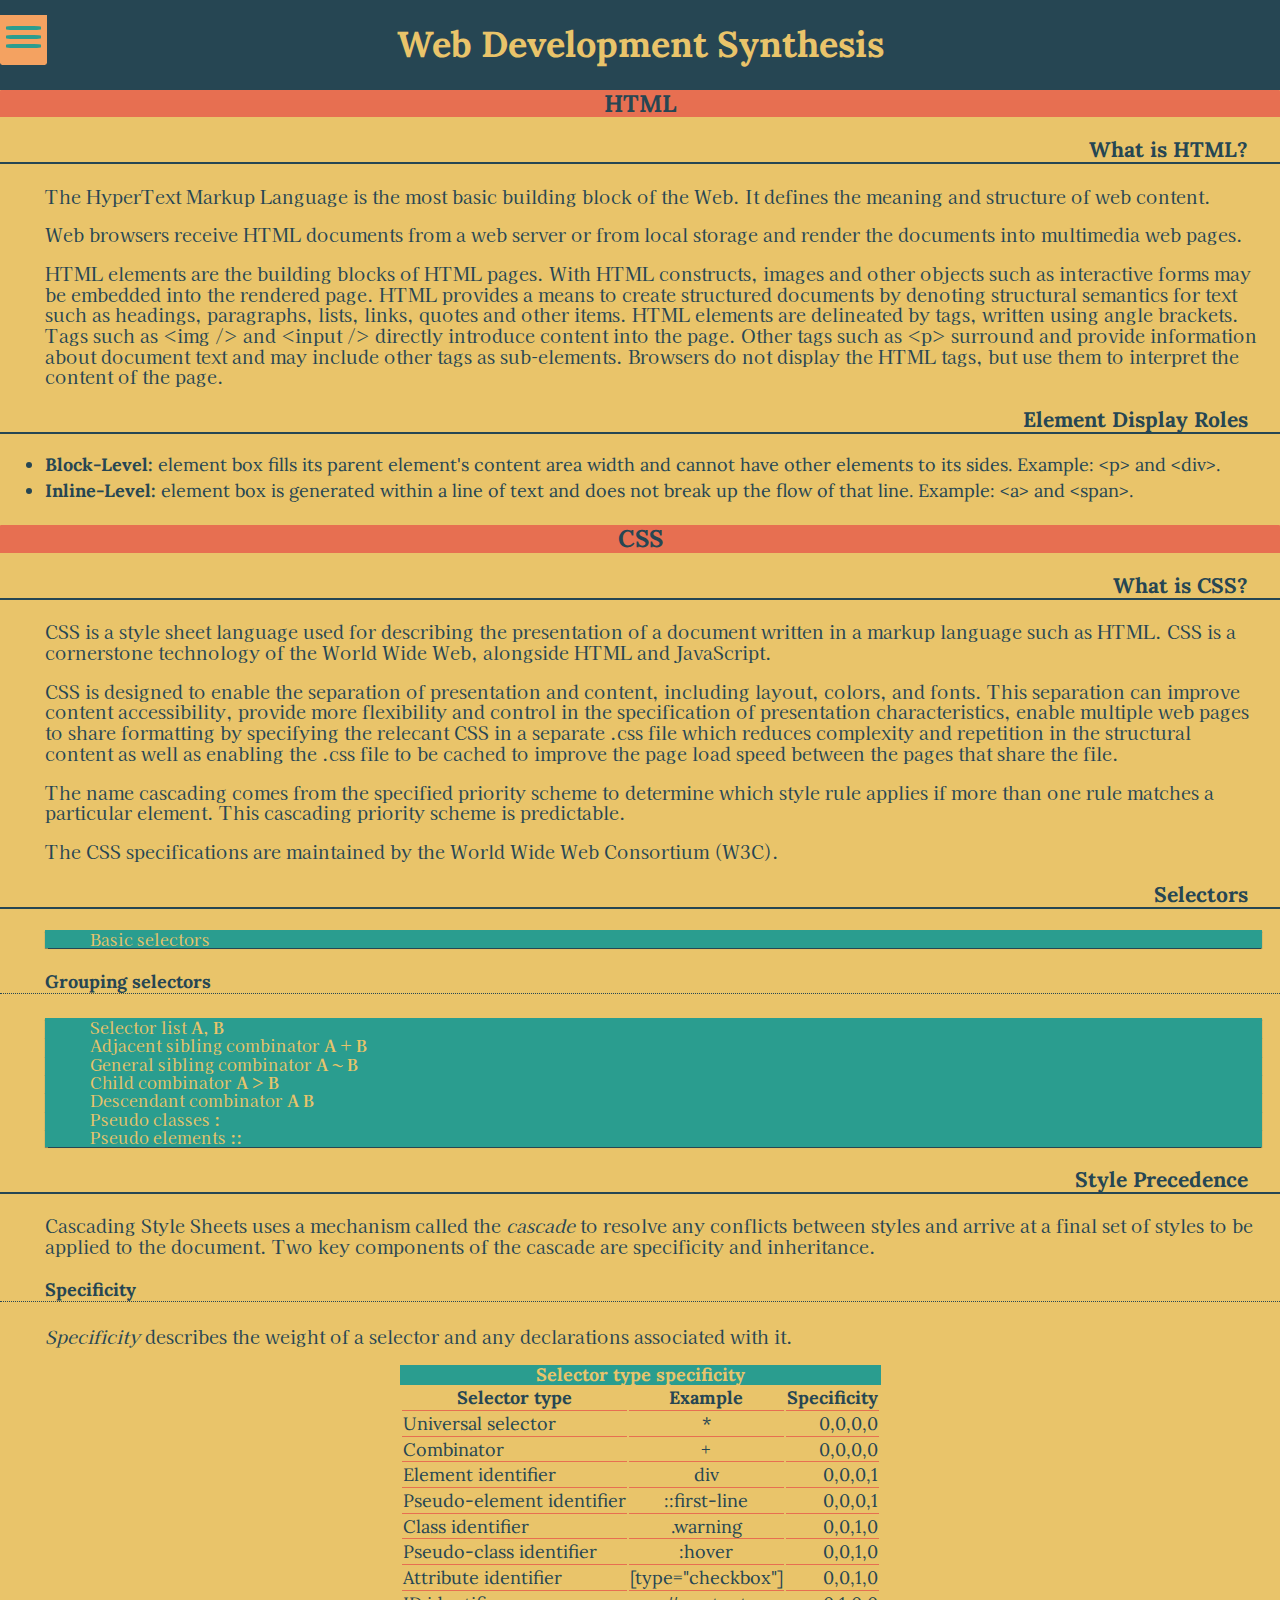
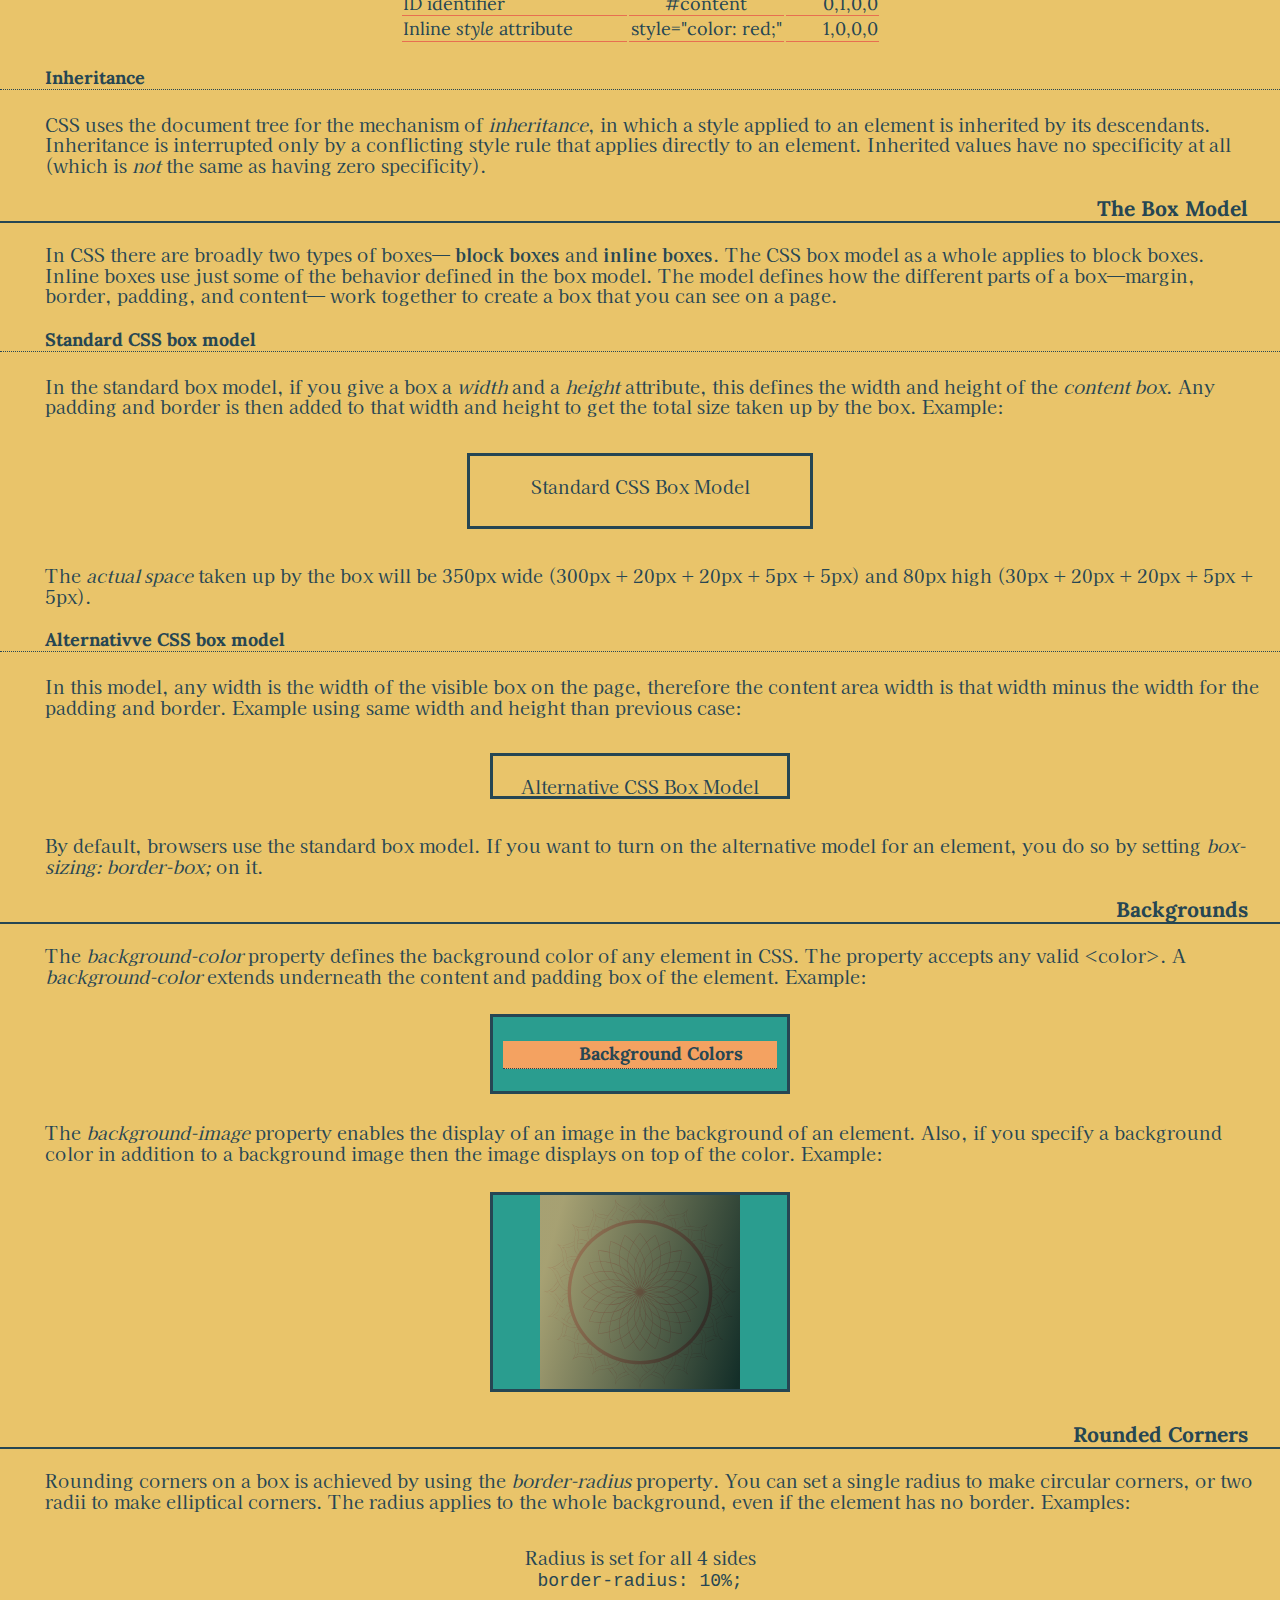
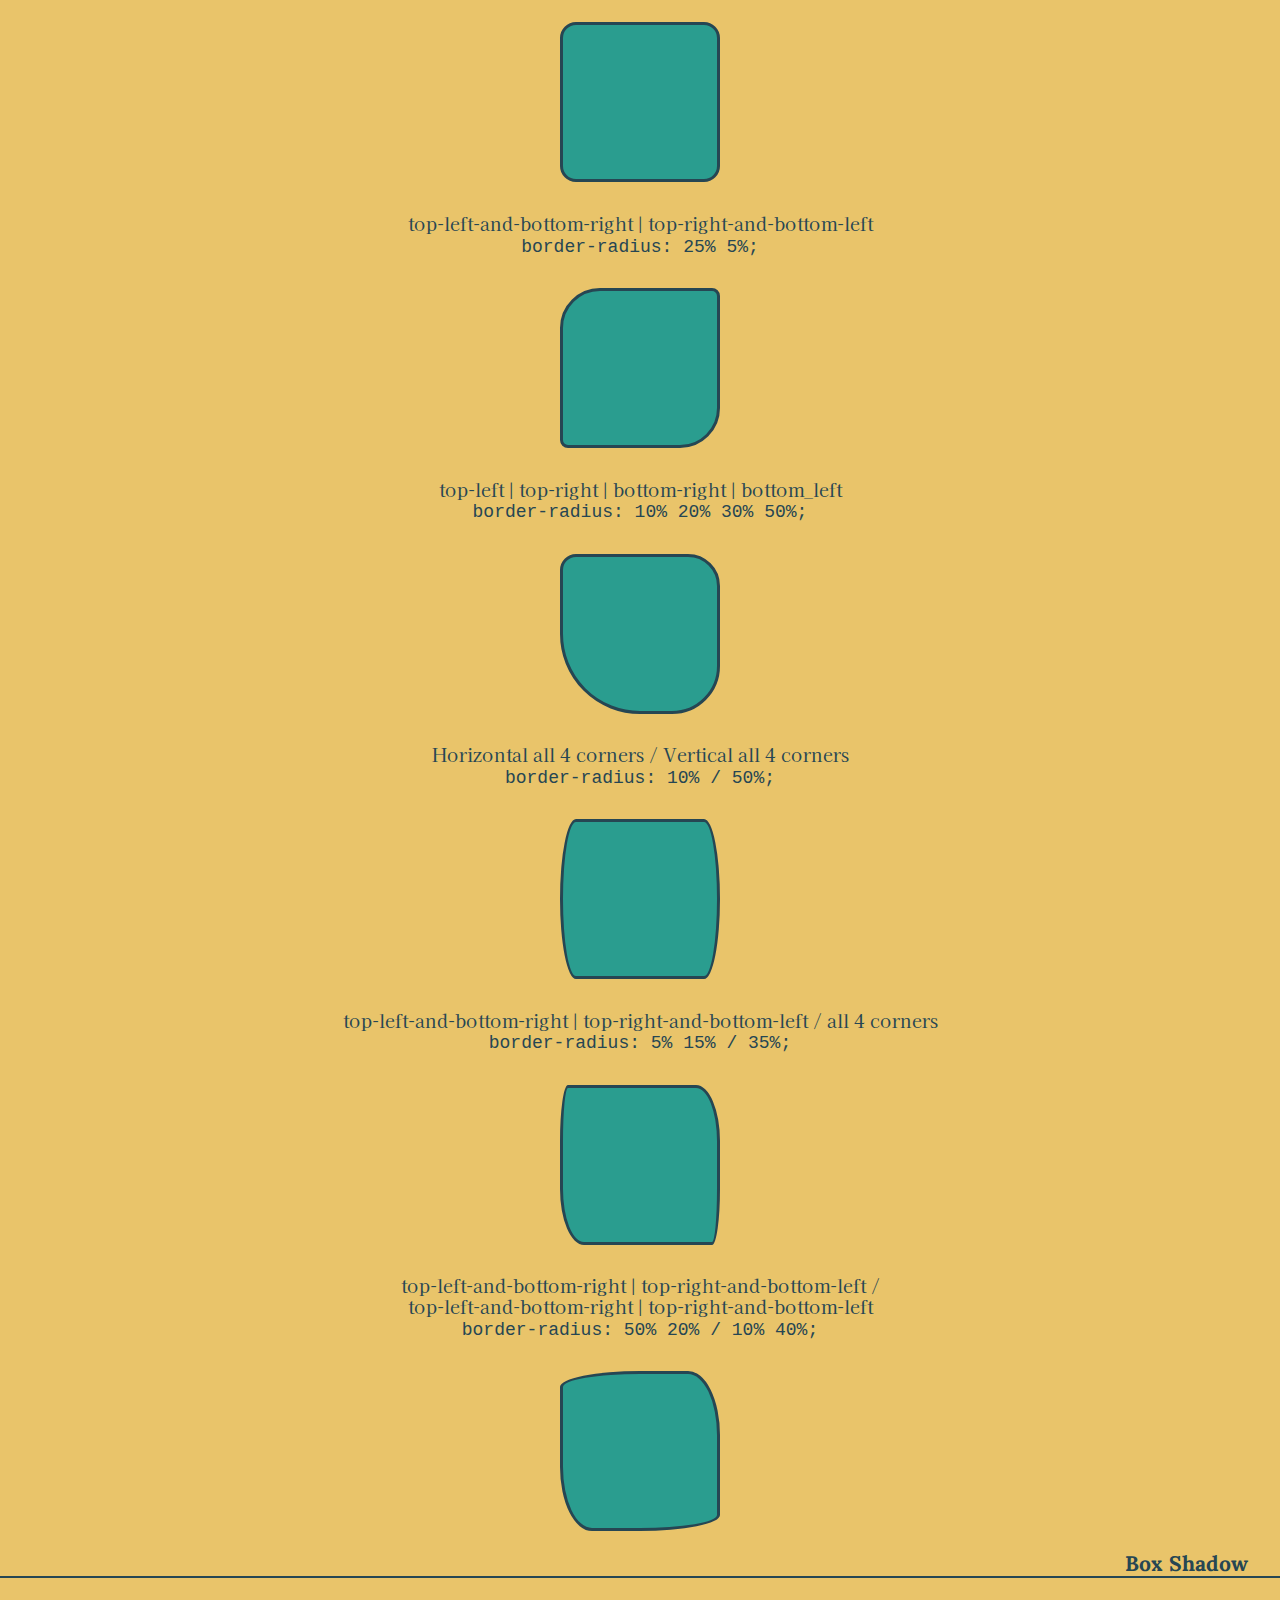
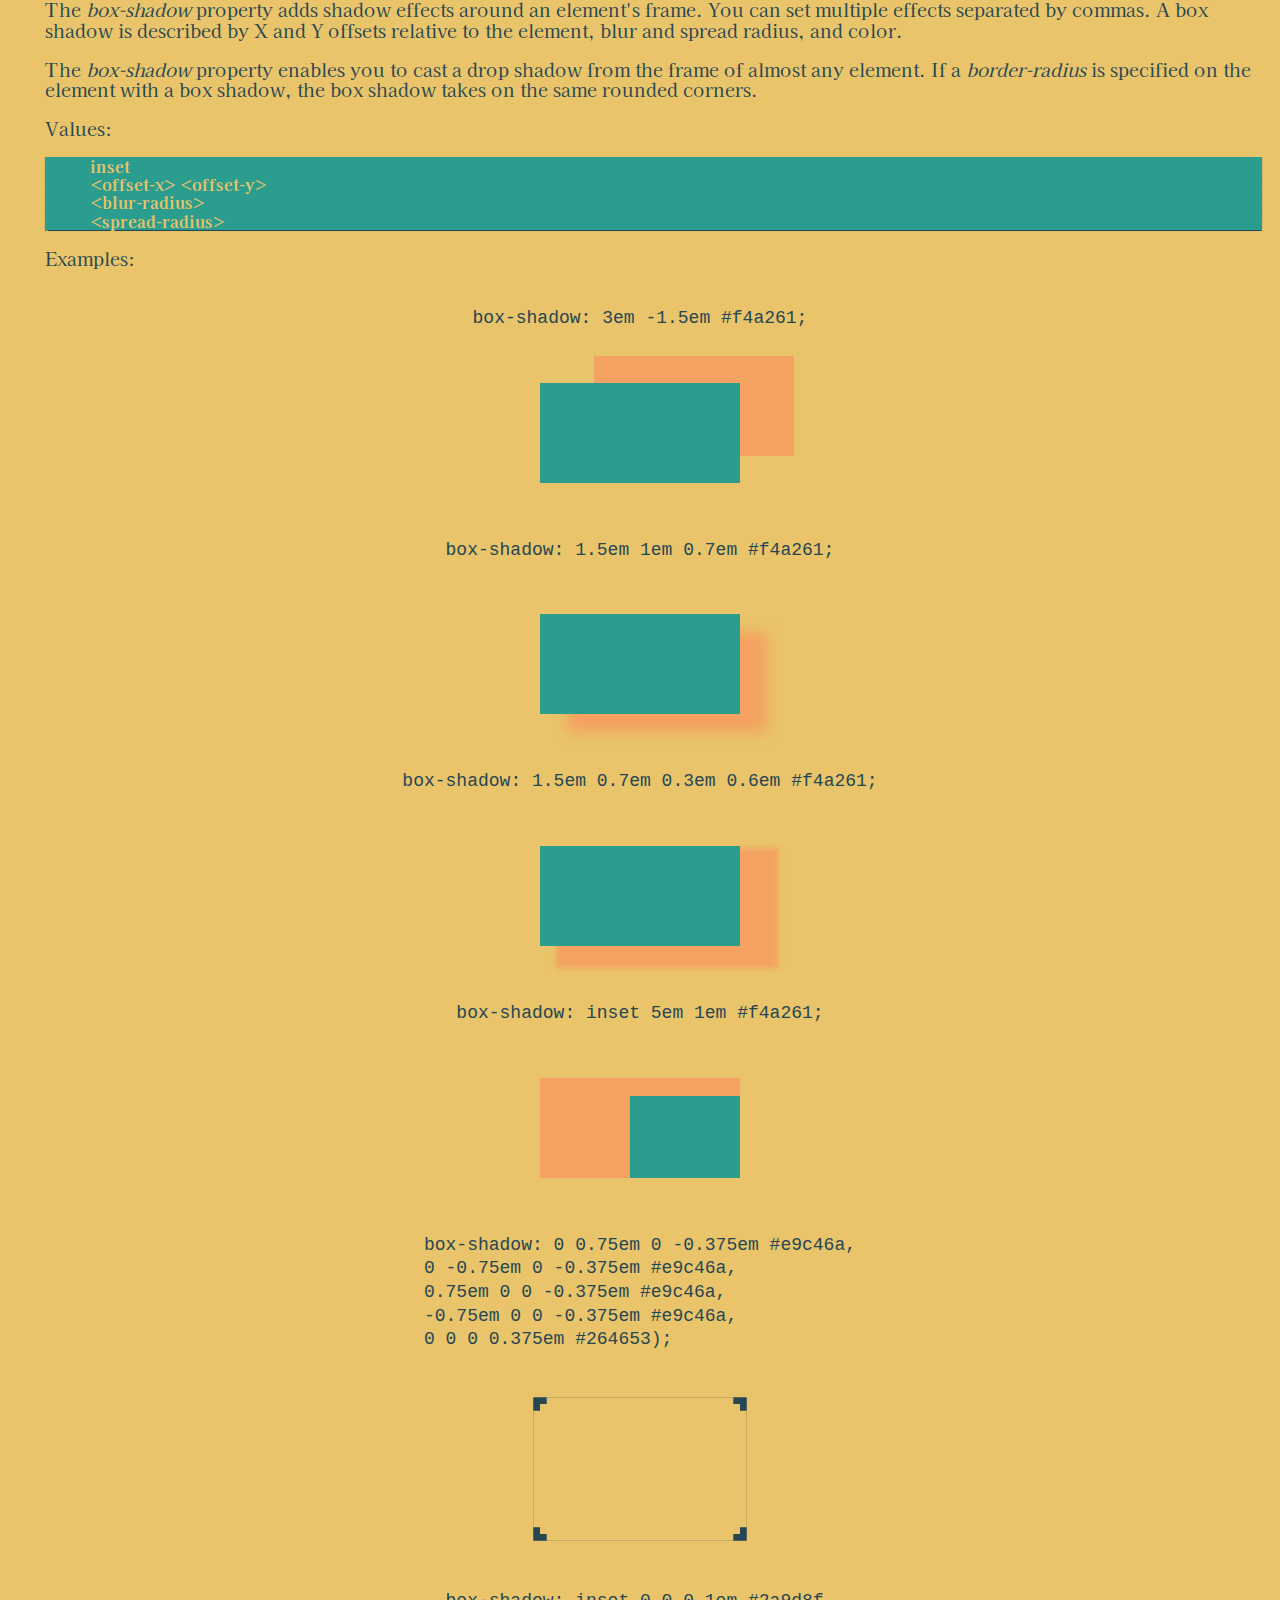
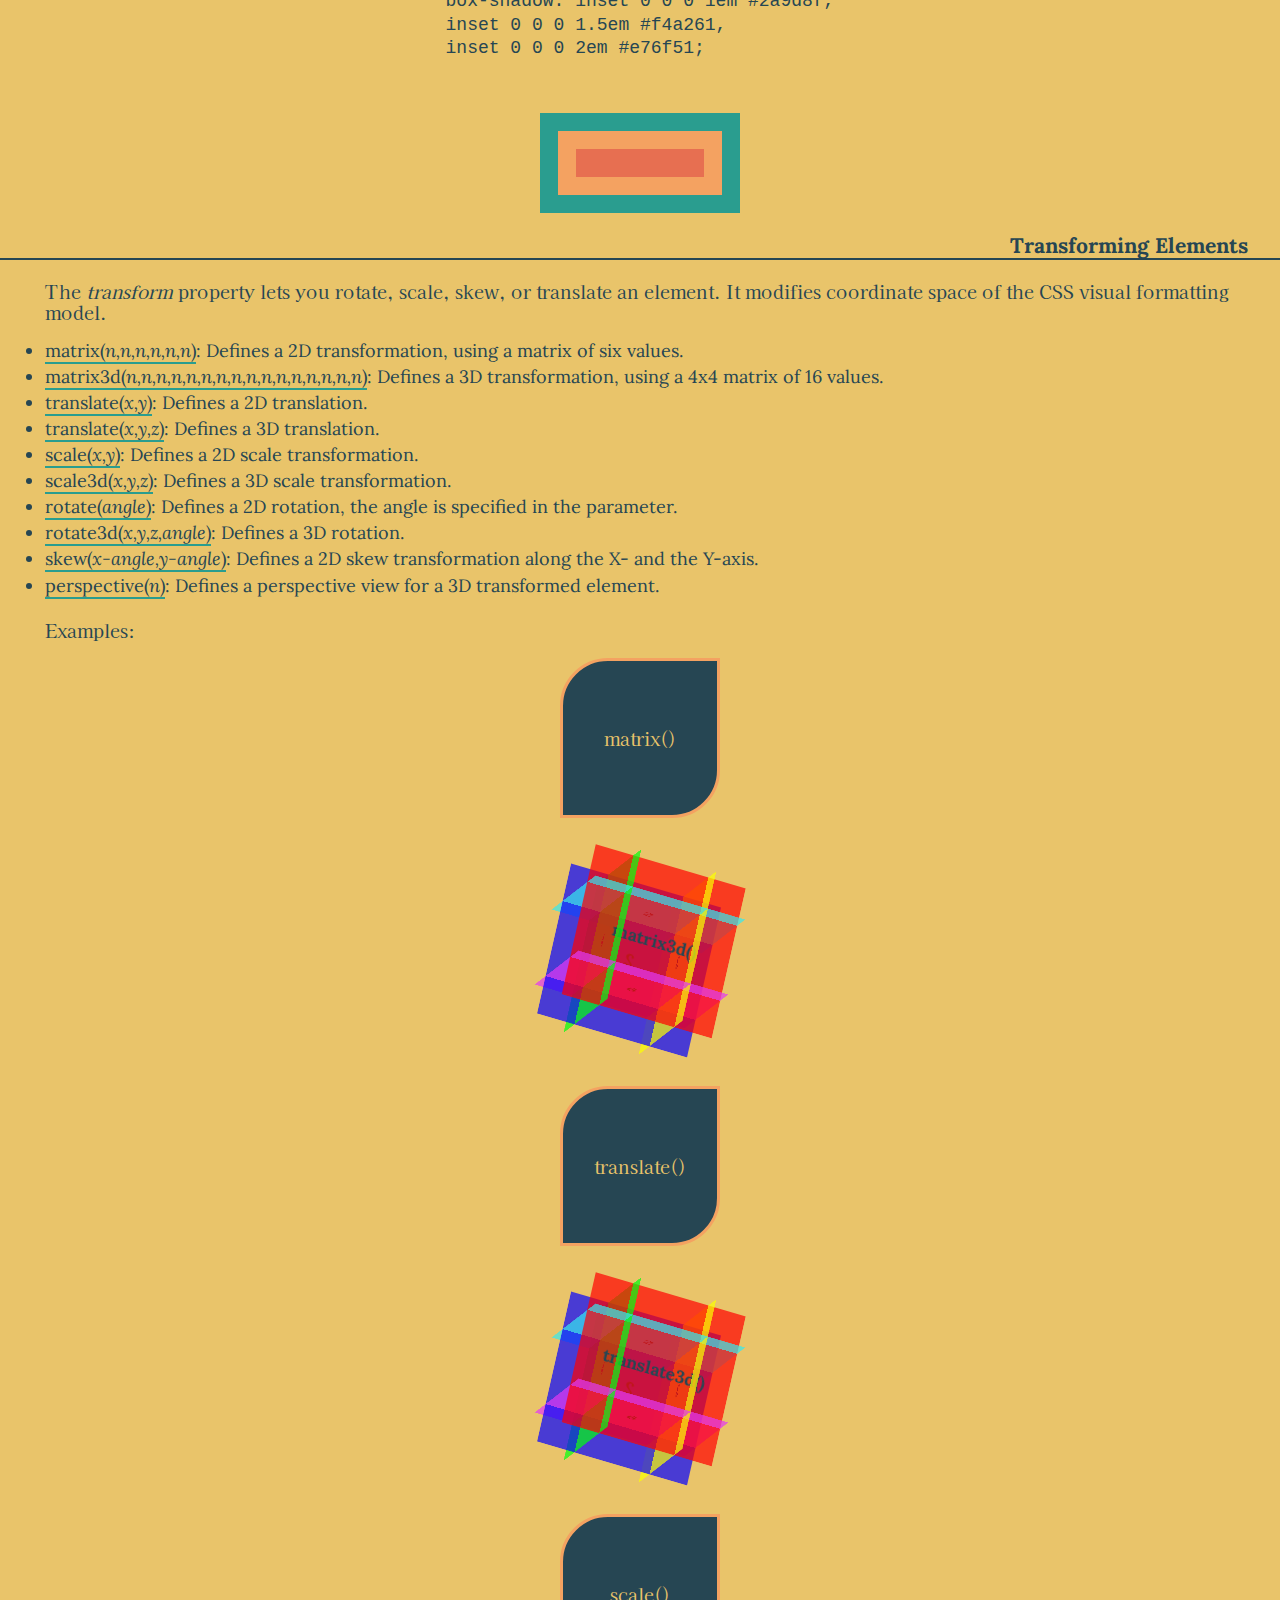
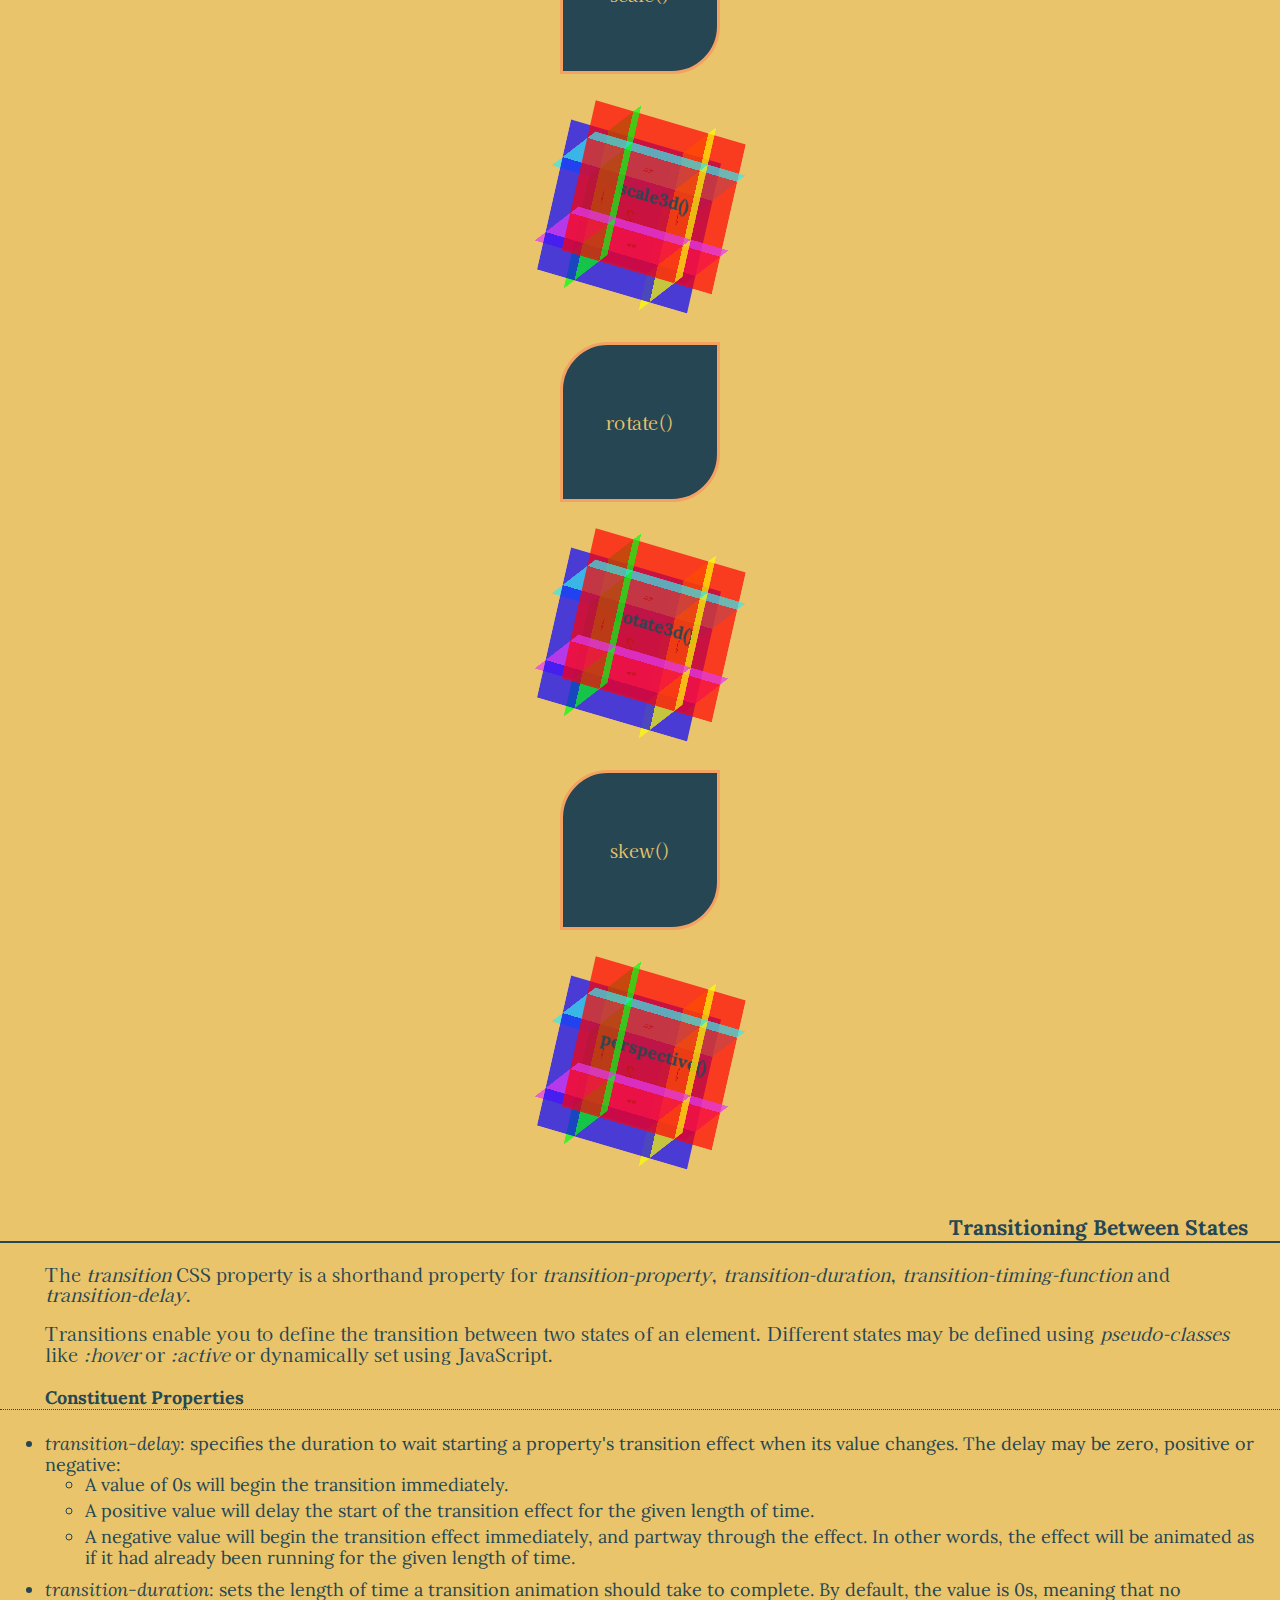
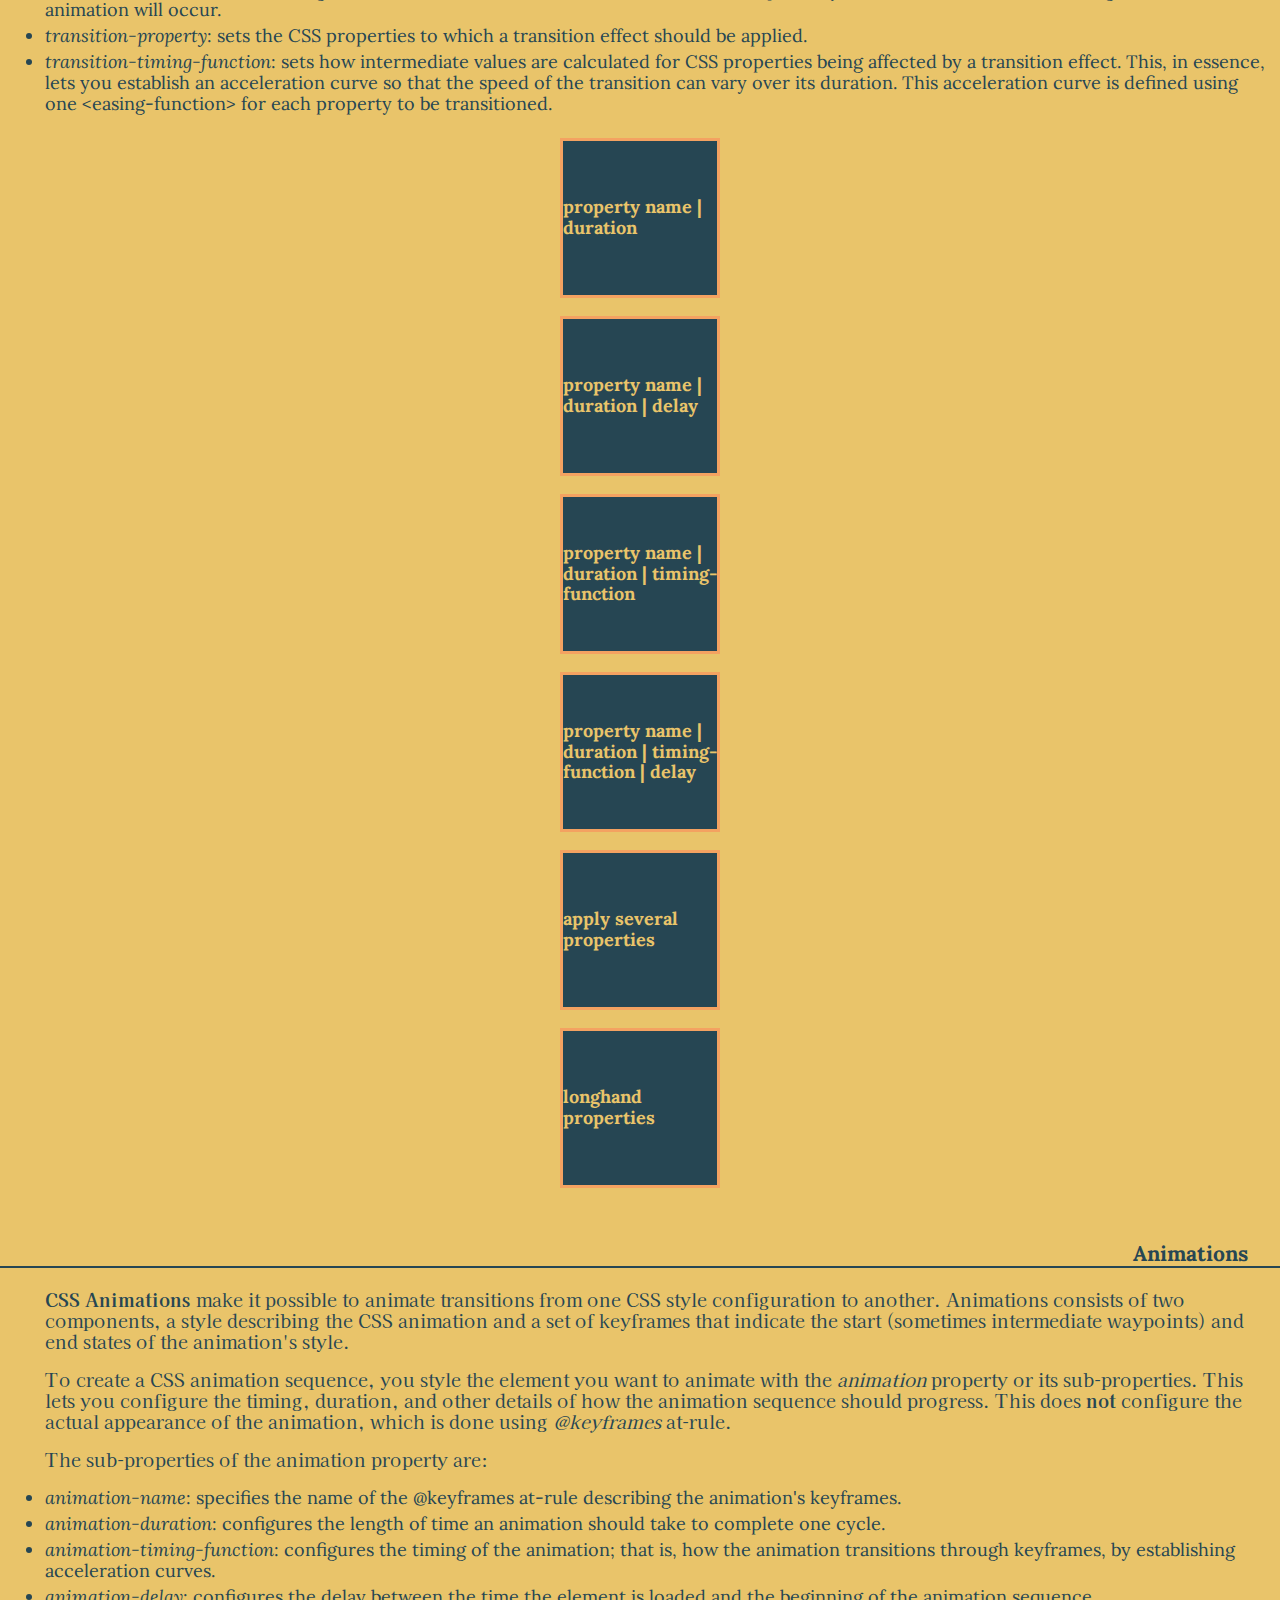
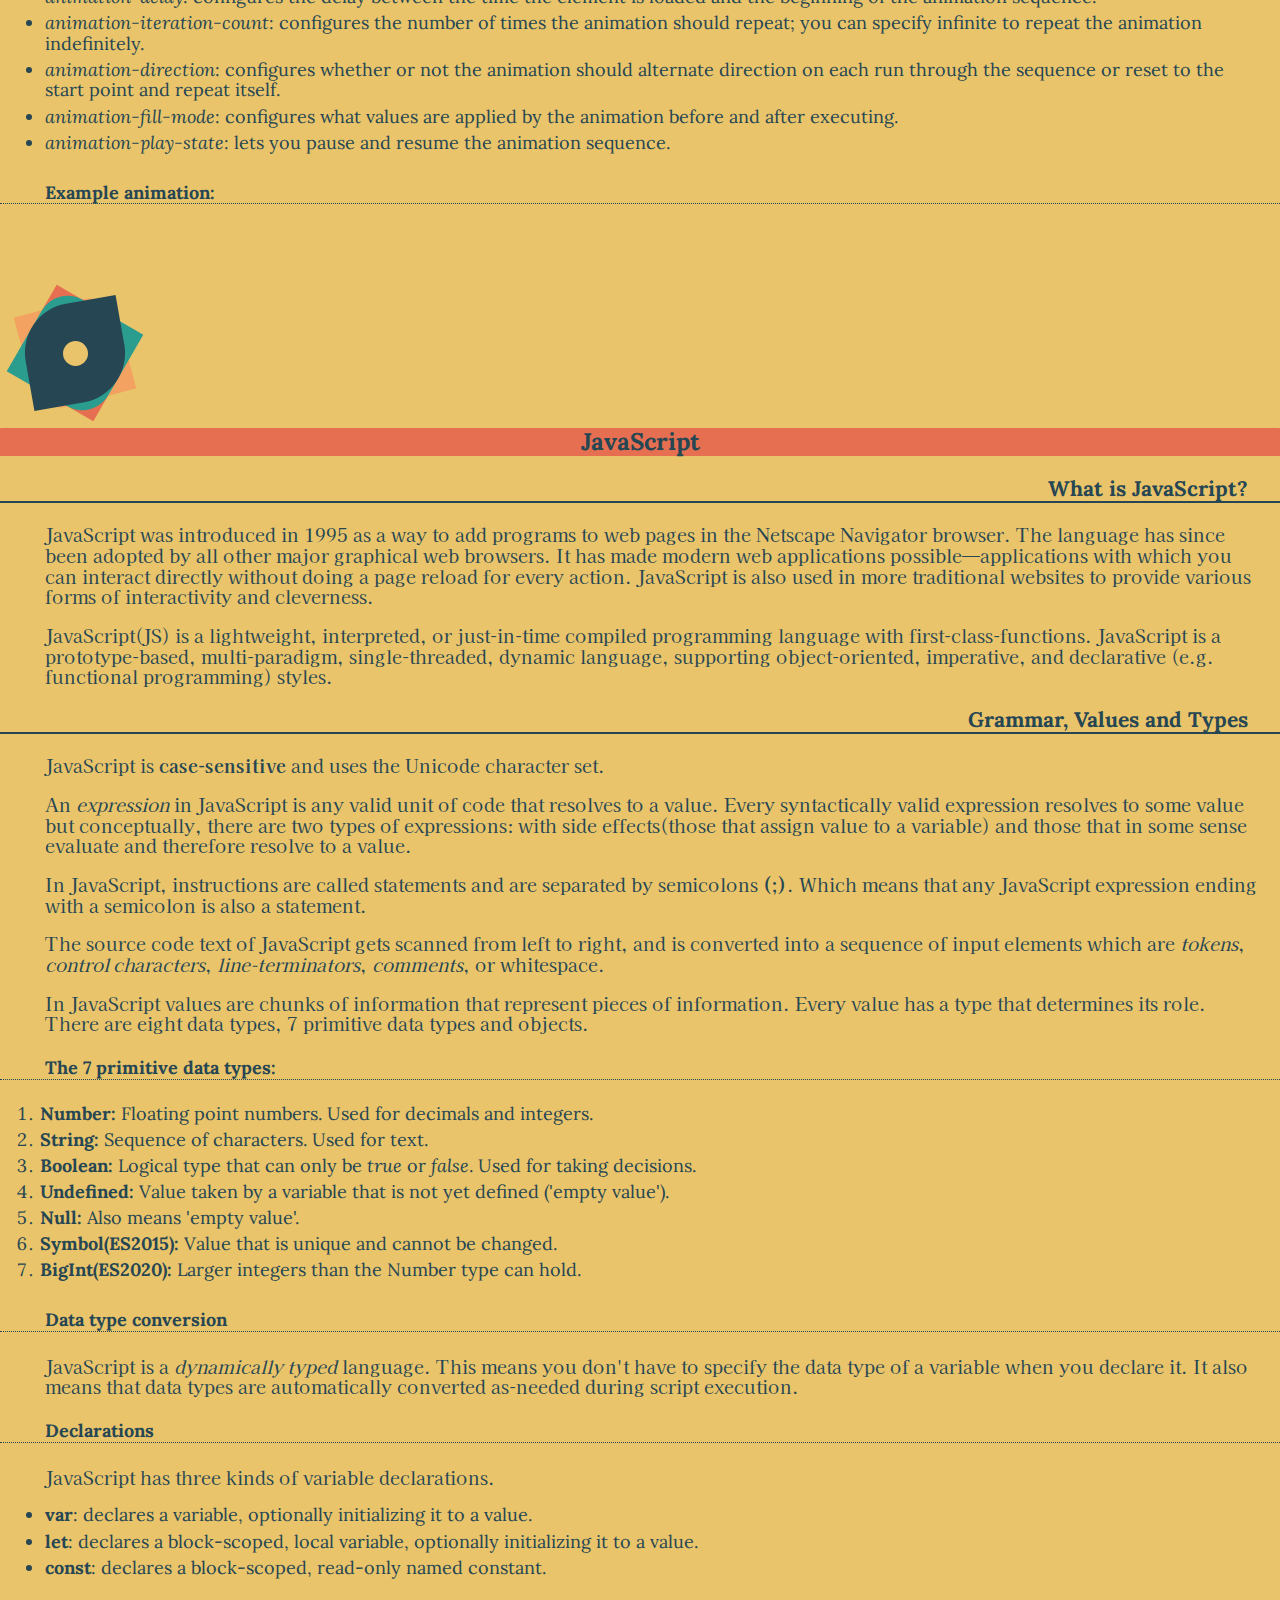
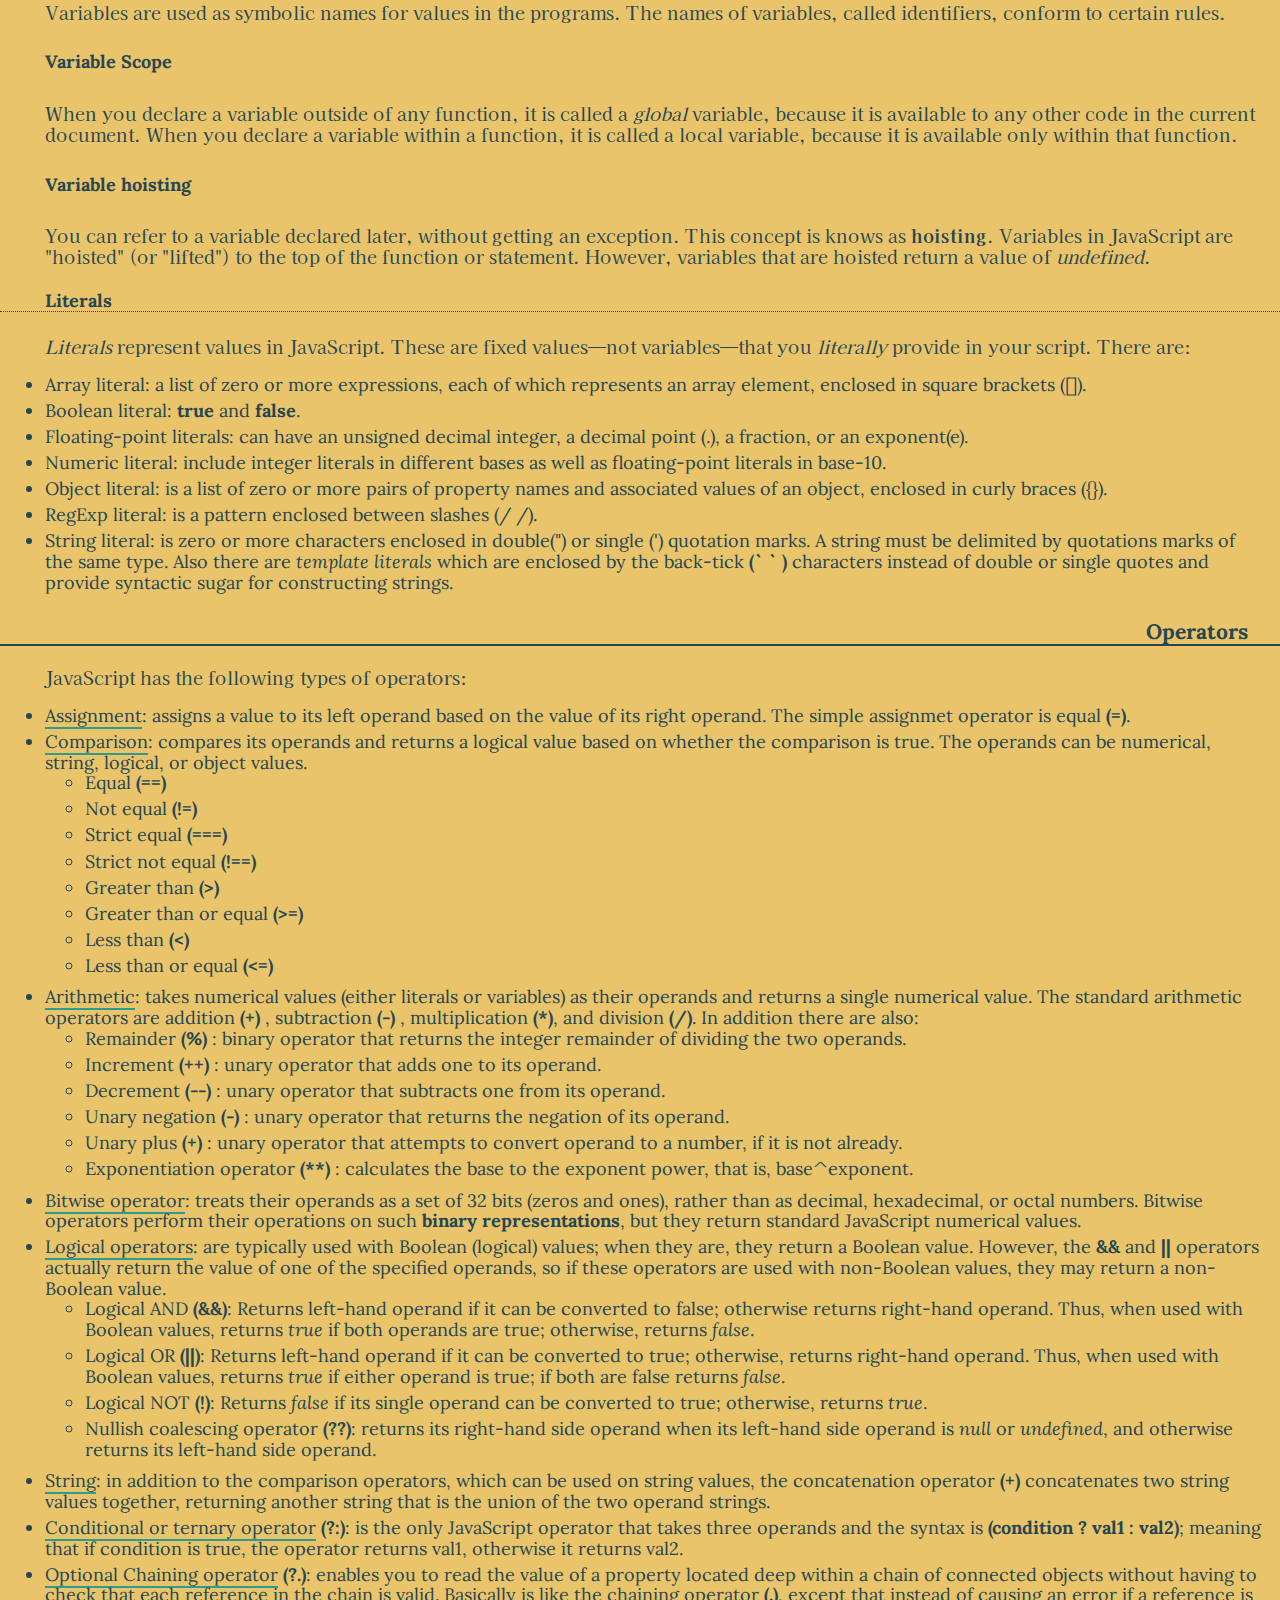
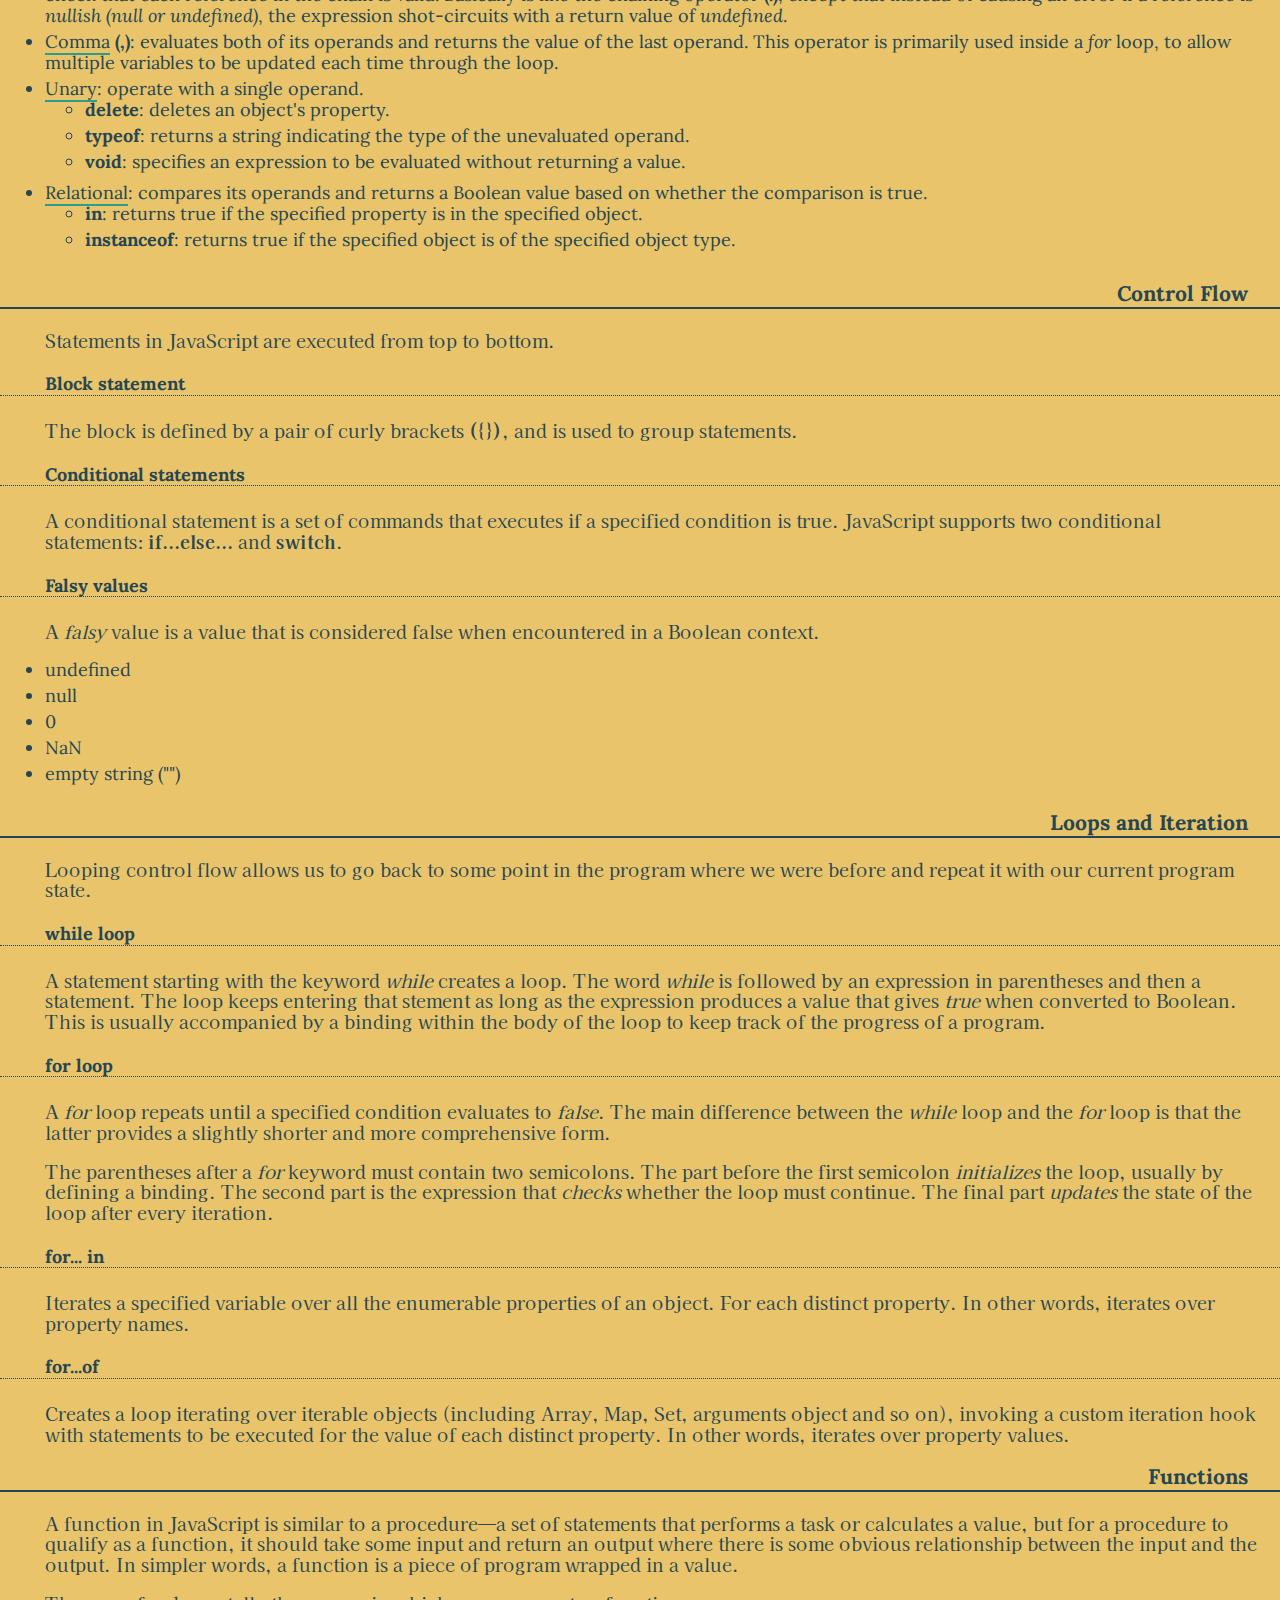
==== index.html @ fc98fe20 "Add Redux section" ====
<!DOCTYPE html>
<html lang="en">

<head>
  <meta charset="UTF-8">
  <meta http-equiv="X-UA-Compatible" content="IE=edge">
  <meta name="viewport" content="width=device-width, initial-scale=1.0">
  <meta name="description"
    content="My personal syntehsis of web development as of year 2021, including HTML, CSS, JavaScript and React as the core of the study.">
  <link rel="preconnect" href="https://fonts.googleapis.com">
  <link rel="preconnect" href="https://fonts.gstatic.com" crossorigin>
  <link
    href="https://fonts.googleapis.com/css2?family=Kaisei+HarunoUmi&family=Lora:ital,wght@0,400;0,700;1,400;1,700&display=swap"
    rel="stylesheet">
  <link rel="stylesheet" href="css/normalize.css">
  <link rel="stylesheet" href="css/grid.css">
  <link rel="stylesheet" href="css/style.css">
  <script defer src="script.js"></script>
  <title>Web Development Synthesis</title>
</head>

<body>
  <header class="header">
    <h1>Web Development Synthesis</h1>
  </header>
  <nav class="nav">
    <button class="hamburger-icon" aria-label="Browse Index Menu">
      <span>&nbsp;</span>
      <span>&nbsp;</span>
      <span>&nbsp;</span>
    </button>
    <ul class="primary-nav">
      <li class="html-nav pnav">
        <img src="images/html_logo.svg" alt="html logo" width="30" height="30">
        <p>HTML</p>
      </li>
      <ol class="secondary-nav">
        <a href="#html-1">
          <li>
            What is HTML?
          </li>
        </a>
        <a href="#html-2">
          <li>
            Element Display Roles
          </li>
        </a>
        <a href="#html-3">
          <li>
            History of HTML
          </li>
        </a>
      </ol>
      <li class="css-nav pnav">
        <img src="images/css_logo.svg" alt="css logo" width="30" height="30">
        <p>CSS</p>
      </li>
      <ol class="secondary-nav">
        <a href="#css-1">
          <li>
            What is CSS?
          </li>
        </a>
        <a href="#css-2">
          <li>
            Selectors
          </li>
        </a>
        <a href="#css-3">
          <li>
            Style Precedence
          </li>
        </a>
        <a href="#css-4">
          <li>
            The Box Model
          </li>
        </a>
        <a href="#css-5">
          <li>
            Backgrounds
          </li>
        </a>
        <a href="#css-6">
          <li>
            Rounded Corners
          </li>
        </a>
        <a href="#css-7">
          <li>
            Box Shadow
          </li>
        </a>
        <a href="#css-8">
          <li>
            Transforming Elements
          </li>
        </a>
        <a href="#css-9">
          <li>
            Transitioning Between States
          </li>
        </a>
        <a href="#css-10">
          <li>
            Animations
          </li>
        </a>
      </ol>
      <li class="js-nav pnav">
        <img src="images/js_logo.svg" alt="javascript logo" width="30" height="30">
        <p>JavaScript</p>
      </li>
      <ol class="secondary-nav">
        <a href="#js-1">
          <li>
            What is JavaScript?
          </li>
        </a>
        <a href="#js-2">
          <li>
            Grammar, Values and Types
          </li>
        </a>
        <a href="#js-3">
          <li>
            Operators
          </li>
        </a>
        <a href="#js-4">
          <li>
            Control Flow
          </li>
        </a>
        <a href="#js-5">
          <li>
            Loops and Iteration
          </li>
        </a>
        <a href="#js-6">
          <li>
            Functions
          </li>
        </a>
        <a href="#js-7">
          <li>
            Strings
          </li>
        </a>
        <a href="#js-8">
          <li>
            Arrays
          </li>
        </a>
        <a href="#js-9">
          <li>
            Objects
          </li>
        </a>
        <a href="#js-10">
          <li>
            OOP
          </li>
        </a>
        <a href="#js-11">
          <li>
            Prototype Chain
          </li>
        </a>
        <a href="#js-12">
          <li>
            The DOM
          </li>
        </a>
        <a href="#js-13">
          <li>
            Asynchronicity
          </li>
        </a>
      </ol>
      <li class="react-nav pnav">
        <img src="/images/react_logo.svg" alt="react logo" width="27" height="27">
        <p>React</p>
      </li>
      <ol class="secondary-nav">
        <a href="#react-1">
          <li>
            What is React?
          </li>
        </a>
        <a href="#react-2">
          <li>
            JSX
          </li>
        </a>
        <a href="#react-3">
          <li>
            Rendering Elements
          </li>
        </a>
        <a href="#react-4">
          <li>
            Components and Props
          </li>
        </a>
        <a href="#react-5">
          <li>
            Lifecycle Methods
          </li>
        </a>
        <a href="#react-6">
          <li>
            Forms
          </li>
        </a>
        <a href="#react-7">
          <li>
            Router
          </li>
        </a>
        <a href="#react-8">
          <li>
            Portals
          </li>
        </a>
        <a href="#react-9">
          <li>
            Redux
          </li>
        </a>
      </ol>
    </ul>
  </nav>
  <div class="hero">
  </div>
  <main>
    <article id="html">
      <h2>HTML</h2>
      <h3 id="html-1">What is HTML?</h3>
      <p>The HyperText Markup Language is the most basic building block of the Web. It defines the meaning and
        structure of web content.</p>
      <p>Web browsers receive HTML documents from a web server or from local storage and render the documents into
        multimedia web pages.</p>
      <p>HTML elements are the building blocks of HTML pages. With HTML constructs, images and other objects such as
        interactive forms may be embedded into the rendered page. HTML provides a means to create structured documents
        by denoting structural semantics for text such as headings, paragraphs, lists, links, quotes and other items.
        HTML elements are delineated by tags, written using angle brackets. Tags such as &lt;img /&gt; and &lt;input
        /&gt; directly introduce content into the page. Other tags such as &lt;p&gt; surround and provide information
        about document text and may include other tags as sub-elements. Browsers do not display the HTML tags, but use
        them to interpret the content of the page.</p>
      <h3 id="html-2">Element Display Roles</h3>
      <ul>
        <li><b>Block-Level:</b> element box fills its parent element's content area width and cannot have other
          elements to its sides. Example: &lt;p&gt; and &lt;div&gt;.</li>
        <li><b>Inline-Level:</b> element box is generated within a line of text and does not break up the flow of
          that line. Example: &lt;a&gt; and &lt;span&gt;.</li>
      </ul>
      <div class="timeline">
        <h3 id="html-3">History of HTML</h3>
        <div class="containerTimeline">
          <div id="htmlTimeline">
          </div>
        </div>
      </div>
    </article>

    <article id="css">
      <h2>CSS</h2>
      <h3 id="css-1">What is CSS?</h3>
      <p>CSS is a style sheet language used for describing the presentation of a document written in a markup language
        such as HTML. CSS is a cornerstone technology of the World Wide Web, alongside HTML and JavaScript.</p>
      <p>CSS is designed to enable the separation of presentation and content, including layout, colors, and fonts.
        This separation can improve content accessibility, provide more flexibility and control in the specification
        of presentation characteristics, enable multiple web pages to share formatting by specifying the relecant CSS
        in a separate .css file which reduces complexity and repetition in the structural content as well as enabling
        the .css file to be cached to improve the page load speed between the pages that share the file.</p>
      <p>The name cascading comes from the specified priority scheme to determine which style rule applies if more
        than one rule matches a particular element. This cascading priority scheme is predictable.</p>
      <p>The CSS specifications are maintained by the World Wide Web Consortium (W3C).</p>
      <h3 id="css-2">Selectors</h3>
      <details>
        <summary>Basic selectors</summary>
        <ul>
          <li>Universal selector: *</li>
          <li>Type selector: <i>elementname</i></li>
          <li>Class selector: <i>.classname</i></li>
          <li>ID selector: <i>#idname</i></li>
          <li>Attribute selector: [<i>attr=value</i>]</li>
        </ul>
      </details>
      <h4>Grouping selectors</h4>
      <details>
        <summary>Selector list <b>A, B</b></summary>
        Specifies that both <i>A</i> and <i>B</i> elements are selected.
      </details>
      <details>
        <summary>Adjacent sibling combinator <b>A + B</b></summary>
        Specifies that the elements selected by both <i>A</i> and <i>B</i> have the same parent and that the element
        selected by <i>B</i> immediately follows the element selected by <i>A</i> horizontally.
      </details>
      <details>
        <summary>General sibling combinator <b>A ~ B</b></summary>
        Specifies that the elements selected by both <i>A</i> and <i>B</i> share the same parent and that the element
        selected by <i>A</i> comes before⎼but not necessarily immediately before⎼the element selected by <i>B</i>.
      </details>
      <details>
        <summary>Child combinator <b>A > B</b></summary>
        Specifies that the element selected by <i>B</i> is the direct child of the element selected by <i>A</i>.
      </details>
      <details>
        <summary>Descendant combinator <b>A B</b></summary>
        Specifies that the element selected by <i>B</i> is a descendant of the element selected by <i>A</i>, but is
        not
        necessarily a direct child.
      </details>
      <details>
        <summary>Pseudo classes <b>:</b></summary>
        Specifies a special state of the selected element(s).
      </details>
      <details>
        <summary>Pseudo elements <b>::</b></summary>
        Represents entities that are not included in HTML.
      </details>
      <h3 id="css-3">Style Precedence</h3>
      <p>Cascading Style Sheets uses a mechanism called the <i>cascade</i> to resolve any conflicts between styles
        and arrive at a final set of styles to be applied to the document. Two key components of the cascade are
        specificity and inheritance.</p>
      <h4>Specificity</h4>
      <p><i>Specificity</i> describes the weight of a selector and any declarations associated with it.</p>
      <table id="specificityTable">
        <caption>Selector type specificity</caption>
        <thead>
          <tr>
            <th>Selector type</th>
            <th>Example</th>
            <th>Specificity</th>
          </tr>
        </thead>
        <tbody>
          <tr>
            <td>Universal selector</td>
            <td style="text-align: center;">*</td>
            <td style="text-align: right;">0,0,0,0</td>
          </tr>
          <tr>
            <td>Combinator</td>
            <td style="text-align: center;">+</td>
            <td style="text-align: right;">0,0,0,0</td>
          </tr>
          <tr>
            <td>Element identifier</td>
            <td style="text-align: center;">div</td>
            <td style="text-align: right;">0,0,0,1</td>
          </tr>
          <tr>
            <td>Pseudo-element identifier</td>
            <td style="text-align: center;">::first-line</td>
            <td style="text-align: right;">0,0,0,1</td>
          </tr>
          <tr>
            <td>Class identifier</td>
            <td style="text-align: center;">.warning</td>
            <td style="text-align: right;">0,0,1,0</td>
          </tr>
          <tr>
            <td>Pseudo-class identifier</td>
            <td style="text-align: center;">:hover</td>
            <td style="text-align: right;">0,0,1,0</td>
          </tr>
          <tr>
            <td>Attribute identifier</td>
            <td style="text-align: center;">[type="checkbox"]</td>
            <td style="text-align: right;">0,0,1,0</td>
          </tr>
          <tr>
            <td>ID identifier</td>
            <td style="text-align: center;">#content</td>
            <td style="text-align: right;">0,1,0,0</td>
          </tr>
        </tbody>
        <tfoot>
          <tr>
            <td>Inline <em>style</em> attribute</td>
            <td style="text-align: center;">style="color: red;"</td>
            <td style="text-align: right;">1,0,0,0</td>
          </tr>
        </tfoot>
      </table>
      <h4>Inheritance</h4>
      <p>CSS uses the document tree for the mechanism of <i>inheritance</i>, in which a style applied to an element is
        inherited by its descendants. Inheritance is interrupted only by a conflicting style rule that applies
        directly
        to an element. Inherited values have no specificity at all (which is <i>not</i> the same as having zero
        specificity).</p>
      <h3 id="css-4">The Box Model</h3>
      <p>In CSS there are broadly two types of boxes— <b>block boxes</b> and <b>inline boxes</b>. The CSS box model as
        a
        whole applies to block boxes. Inline boxes use just some of the behavior defined in the box model. The model
        defines how the different parts of a box—margin, border, padding, and content— work together to create a box
        that you can see on a page.</p>
      <h4>Standard CSS box model</h4>
      <p>In the standard box model, if you give a box a <i>width</i> and a <i>height</i> attribute, this defines the
        width and height of the <i>content box</i>. Any padding and border is then added to that width and height to
        get
        the total size taken up by the box. Example:</p>
      <div class="standardBox">
        <p>Standard CSS Box Model</p>
      </div>
      <p>The <i>actual space</i> taken up by the box will be 350px wide (300px + 20px + 20px + 5px + 5px) and 80px
        high
        (30px + 20px + 20px + 5px + 5px).</p>
      <h4>Alternativve CSS box model</h4>
      <p>In this model, any width is the width of the visible box on the page, therefore the content area width is
        that
        width minus the width for the padding and border. Example using same width and height than previous
        case:
      </p>
      <div class="alternateBox">
        <p>Alternative CSS Box Model</p>
      </div>
      <p>By default, browsers use the standard box model. If you want to turn on the alternative model for an element,
        you do so by setting <i>box-sizing: border-box;</i> on it.</p>
      <h3 id="css-5">Backgrounds</h3>
      <p>The <i>background-color</i> property defines the background color of any element in CSS. The property accepts
        any valid &lt;color&gt;. A <i>background-color</i> extends underneath the content and padding box of the
        element. Example:</p>
      <div class="containerBackgroundColor">
        <div id="backgroundColorBox">
          <h4>Background Colors</h4>
        </div>
      </div>
      <p>The <i>background-image</i> property enables the display of an image in the background of an element. Also,
        if
        you specify a background color in addition to a background image then the image displays on top of the color.
        Example:</p>
      <div class="containerBackgroundImage">
        <div id="backgroundImageBox">
        </div>
      </div>
      <h3 id="css-6">Rounded Corners</h3>
      <p>Rounding corners on a box is achieved by using the <i>border-radius</i> property. You can set a single radius
        to make circular corners, or two radii to make elliptical corners. The radius applies to the whole background,
        even if the element has no border. Examples:</p>
      <div class="radiusBoxes">
        <p>
          Radius is set for all 4 sides <br>
          <code>border-radius: 10%;</code>
        </p>
        <div class="boxRadius1">
        </div>
        <p>
          top-left-and-bottom-right | top-right-and-bottom-left <br>
          <code>border-radius: 25% 5%;</code>
        </p>
        <div class="boxRadius2">
        </div>
        <p>
          top-left | top-right | bottom-right | bottom_left <br>
          <code>border-radius: 10% 20% 30% 50%;</code>
        </p>
        <div class="boxRadius3">
        </div>
        <p>
          Horizontal all 4 corners / Vertical all 4 corners <br>
          <code>border-radius: 10% / 50%;</code>
        </p>
        <div class="boxRadius4">
        </div>
        <p>
          top-left-and-bottom-right | top-right-and-bottom-left / all 4 corners <br>
          <code>border-radius: 5% 15% / 35%;</code>
        </p>
        <div class="boxRadius5">
        </div>
        <p>
          top-left-and-bottom-right | top-right-and-bottom-left / <br> top-left-and-bottom-right |
          top-right-and-bottom-left <br>
          <code>border-radius: 50% 20% / 10% 40%;</code>
        </p>
        <div class="boxRadius6">
        </div>
      </div>
      <h3 id="css-7">Box Shadow</h3>
      <p>The <i>box-shadow</i> property adds shadow effects around an element's frame. You can set multiple effects
        separated by commas. A box shadow is described by X and Y offsets relative to the element, blur and spread
        radius, and color.</p>
      <p>The <i>box-shadow</i> property enables you to cast a drop shadow from the frame of almost any element. If a
        <i>border-radius</i> is specified on the element with a box shadow, the box shadow takes on the same rounded
        corners.
      </p>
      <p>Values:</p>
      <details>
        <summary><b>inset</b></summary>
        If not specified (default), the shadow is assumed to be a drop shadow (as if the box were raised above the
        content). The presence of the <i>inset</i> keyword changes the shadow to one inside the frame (as if the
        content
        was depressed inside the box). Inset shadows are drawn inside the border (even transparent ones), above the
        background, but below content.
      </details>
      <details>
        <summary><b>&lt;offset-x&gt; &lt;offset-y&gt;</b></summary>
        These are two &lt;length&gt; values to set the shadow offset. &lt;offset-x&gt; specifies the horizontal
        distance. Negative values place the shadow to the left of the element. &lt;offset-y&gt; specifies the vertical
        distance. Negative values place the shadow above the element. If both values values are 0, the shadow is
        placed
        behind the element (and may generate a blur effect if &lt;blur-radius&gt; and/or &lt;spread-radius&gt; is
        set).
      </details>
      <details>
        <summary><b>&lt;blur-radius&gt;</b></summary>
        This is a third &lt;length&gt; value. The larger this value, the bigger the blur, so the shadow becomes bigger
        and lighter. Negative values are not allowed. If not specified, it will be 0 (the shadow's edge is sharp).
      </details>
      <details>
        <summary><b>&lt;spread-radius&gt;</b></summary>
        This is a fourth &lt;length&gt; value. Positive values will cause the shadow to expand and grow bigger,
        negative
        values will cause the shadow to shrink. If not specified, it will be 0 (the shadow will be the same size as
        the
        element).
      </details>
      <p>Examples:</p>
      <div class="shadowBoxes">
        <p><code>box-shadow: 3em -1.5em #f4a261;</code></p>
        <div class="boxShadow1">
        </div>
        <p><code>box-shadow: 1.5em 1em 0.7em #f4a261;</code></p>
        <div class="boxShadow2">
        </div>
        <p><code>box-shadow: 1.5em 0.7em 0.3em 0.6em #f4a261;</code></p>
        <div class="boxShadow3">
        </div>
        <p><code>box-shadow: inset 5em 1em #f4a261;</code></p>
        <div class="boxShadow4">
        </div>
        <p><code>box-shadow: 0 0.75em 0 -0.375em #e9c46a,
          <br>
          0 -0.75em 0 -0.375em #e9c46a,
          <br>
          0.75em 0 0 -0.375em #e9c46a,
          <br>
           -0.75em 0 0 -0.375em #e9c46a, 
           <br>
          0 0 0 0.375em #264653);</code></p>
        <div class="boxShadow5">
        </div>
        <p><code>box-shadow: inset 0 0 0 1em #2a9d8f, <br>
          inset 0 0 0 1.5em #f4a261, <br>
          inset 0 0 0 2em #e76f51;</code></p>
        <div class="boxShadow6">
        </div>
      </div>
      <h3 id="css-8">Transforming Elements</h3>
      <p>The <i>transform</i> property lets you rotate, scale, skew, or translate an element. It modifies coordinate
        space of the CSS visual formatting model.</p>
      <ul>
        <li><span>matrix(<i>n,n,n,n,n,n</i>)</span>: Defines a 2D transformation, using a matrix of six values.</li>
        <li><span>matrix3d(<i>n,n,n,n,n,n,n,n,n,n,n,n,n,n,n,n</i>)</span>: Defines a 3D transformation, using a 4x4
          matrix of 16
          values.</li>
        <li><span>translate(<i>x,y</i>)</span>: Defines a 2D translation.</li>
        <li><span>translate(<i>x,y,z</i>)</span>: Defines a 3D translation.</li>
        <li><span>scale(<i>x,y</i>)</span>: Defines a 2D scale transformation.</li>
        <li><span>scale3d(<i>x,y,z</i>)</span>: Defines a 3D scale transformation.</li>
        <li><span>rotate(<i>angle</i>)</span>: Defines a 2D rotation, the angle is specified in the parameter.</li>
        <li><span>rotate3d(<i>x,y,z,angle</i>)</span>: Defines a 3D rotation.</li>
        <li><span>skew(<i>x-angle,y-angle</i>)</span>: Defines a 2D skew transformation along the X- and the Y-axis.
        </li>
        <li><span>perspective(<i>n</i>)</span>: Defines a perspective view for a 3D transformed element.</li>
      </ul>
      <p>Examples:</p>
      <div class="containerTransformations">
        <div class="boxTransformed1">
          <p>matrix()</p>
        </div>
        <div class="boxTransformed2">
          <div class="face front">matrix3d()</div>
          <div class="face back">2</div>
          <div class="face right">3</div>
          <div class="face left">4</div>
          <div class="face top">5</div>
          <div class="face bottom">6</div>
        </div>
        <div class="boxTransformed3">
          <p>translate()</p>
        </div>
        <div class="boxTransformed4">
          <div class="face front">translate3d()</div>
          <div class="face back">2</div>
          <div class="face right">3</div>
          <div class="face left">4</div>
          <div class="face top">5</div>
          <div class="face bottom">6</div>
        </div>
        <div class="boxTransformed5">
          <p>scale()</p>
        </div>
        <div class="boxTransformed6">
          <div class="face front">scale3d()</div>
          <div class="face back">2</div>
          <div class="face right">3</div>
          <div class="face left">4</div>
          <div class="face top">5</div>
          <div class="face bottom">6</div>
        </div>
        <div class="boxTransformed7">
          <p>rotate()</p>
        </div>
        <div class="boxTransformed8">
          <div class="face front">rotate3d()</div>
          <div class="face back">2</div>
          <div class="face right">3</div>
          <div class="face left">4</div>
          <div class="face top">5</div>
          <div class="face bottom">6</div>
        </div>
        <div class="boxTransformed9">
          <p>skew()</p>
        </div>
        <div class="boxTransformed10">
          <div class="face front">perspective()</div>
          <div class="face back">2</div>
          <div class="face right">3</div>
          <div class="face left">4</div>
          <div class="face top">5</div>
          <div class="face bottom">6</div>
        </div>
      </div>
      <h3 id="css-9">Transitioning Between States</h3>
      <p>The <i>transition</i> CSS property is a shorthand property for <i>transition-property</i>,
        <i>transition-duration</i>,
        <i>transition-timing-function</i> and <i>transition-delay</i>.
      </p>
      <p>Transitions enable you to define the transition between two states of an element. Different states may be
        defined using <i>pseudo-classes</i> like <i>:hover</i> or <i>:active</i> or dynamically set using JavaScript.
      </p>
      <h4>Constituent Properties</h4>
      <ul>
        <li><i>transition-delay</i>: specifies the duration to wait starting a property's transition effect when its
          value changes. The delay may be zero, positive or negative:
          <ul>
            <li>A value of 0s will begin the transition immediately.</li>
            <li>A positive value will delay the start of the transition effect for the given length of time.</li>
            <li>A negative value will begin the transition effect immediately, and partway through the effect. In
              other
              words, the effect will be animated as if it had already been running for the given length of time.</li>
          </ul>
        </li>
        <li><i>transition-duration</i>: sets the length of time a transition animation should take to complete. By
          default, the value is 0s, meaning that no animation will occur.</li>
        <li><i>transition-property</i>: sets the CSS properties to which a transition effect should be applied.</li>
        <li><i>transition-timing-function</i>: sets how intermediate values are calculated for CSS properties being
          affected by a transition effect. This, in essence, lets you establish an acceleration curve so that the
          speed
          of the transition can vary over its duration. This acceleration curve is defined using one
          &lt;easing-function&gt; for each property to be transitioned.</li>
      </ul>
      <div class="containerTransitions">
        <div class="boxTransitioned1">
          property name | duration
        </div>
        <div class="boxTransitioned2">
          property name | duration | delay
        </div>
        <div class="boxTransitioned3">
          property name | duration | timing-function
        </div>
        <div class="boxTransitioned4">
          property name | duration | timing-function | delay
        </div>
        <div class="boxTransitioned5">
          apply several properties
        </div>
        <div class="boxTransitioned6">
          longhand properties
        </div>
      </div>
      <h3 id="css-10">Animations</h3>
      <p><b>CSS Animations</b> make it possible to animate transitions from one CSS style
        configuration to another.
        Animations consists of two components, a style describing the CSS animation and a set of keyframes that
        indicate
        the start (sometimes intermediate waypoints) and end states of the animation's style.</p>
      <p>To create a CSS animation sequence, you style the element you want to animate with the <i>animation</i>
        property or its sub-properties. This lets you configure the timing, duration, and other details of how the
        animation sequence should progress. This does <b>not</b> configure the actual
        appearance of the animation, which
        is done using <i>@keyframes</i> at-rule.</p>
      <p>The sub-properties of the animation property are:</p>
      <ul>
        <li><i>animation-name</i>: specifies the name of the @keyframes at-rule describing the animation's keyframes.
        </li>
        <li><i>animation-duration</i>: configures the length of time an animation should take to complete one cycle.
        </li>
        <li><i>animation-timing-function</i>: configures the timing of the animation; that is, how the animation
          transitions through keyframes, by establishing acceleration curves.</li>
        <li><i>animation-delay</i>: configures the delay between the time the element is loaded and the beginning of
          the
          animation sequence.</li>
        <li><i>animation-iteration-count</i>: configures the number of times the animation should repeat; you can
          specify infinite to repeat the animation indefinitely.</li>
        <li><i>animation-direction</i>: configures whether or not the animation should alternate direction on each run
          through the sequence or reset to the start point and repeat itself.</li>
        <li><i>animation-fill-mode</i>: configures what values are applied by the animation before and after
          executing.
        </li>
        <li><i>animation-play-state</i>: lets you pause and resume the animation sequence.</li>
      </ul>
      <h4>Example animation:</h4>
      <div class="animatedBoxSpace">
        <div class="animatedBox">
          <div class="animation1"></div>
          <div class="animation2"></div>
          <div class="animation3"></div>
          <div class="animation4"></div>
          <div class="animation5"></div>
        </div>
      </div>
    </article>

    <article id="js">
      <h2>JavaScript</h2>
      <h3 id="js-1">What is JavaScript?</h3>
      <p>JavaScript was introduced in 1995 as a way to add programs to web pages in the Netscape Navigator browser.
        The
        language has since been adopted by all other major graphical web browsers. It has made modern web applications
        possible—applications with which you can interact directly without doing a page reload for every action.
        JavaScript is also used in more traditional websites to provide various forms of interactivity and cleverness.
      </p>
      <p>JavaScript(JS) is a lightweight, interpreted, or just-in-time compiled programming language with
        first-class-functions. JavaScript is a prototype-based, multi-paradigm, single-threaded, dynamic language,
        supporting object-oriented, imperative, and declarative (e.g. functional programming) styles.</p>
      <h3 id="js-2">Grammar, Values and Types</h3>
      <p>JavaScript is <b>case-sensitive</b> and uses the Unicode character set.</p>
      <p>An <i>expression</i> in JavaScript is any valid unit of code that resolves to a value. Every syntactically
        valid expression resolves to some value but conceptually, there are two types of expressions: with side
        effects(those that assign value to a variable) and those that in some sense evaluate and therefore resolve to
        a
        value.</p>
      <p>In JavaScript, instructions are called statements and are separated by semicolons <b>(;)</b>. Which means
        that
        any
        JavaScript expression ending with a semicolon is also a statement.</p>
      <p>The source code text of JavaScript gets scanned from left to right, and is converted into a sequence of input
        elements which are <i>tokens</i>, <i>control characters</i>, <i>line-terminators</i>, <i>comments</i>, or
        whitespace.</p>
      <p>In JavaScript values are chunks of information that represent pieces of information. Every value has a type
        that determines its role. There are eight data types, 7 primitive data types and objects.</p>
      <h4>The 7 primitive data types:</h4>
      <ol>
        <li><b>Number: </b>Floating point numbers. Used for decimals and integers.</li>
        <li><b>String: </b> Sequence of characters. Used for text.</li>
        <li><b>Boolean: </b>Logical type that can only be <i>true</i> or <i>false</i>. Used for taking decisions.</li>
        <li><b>Undefined: </b>Value taken by a variable that is not yet defined ('empty value').</li>
        <li><b>Null: </b>Also means 'empty value'.</li>
        <li><b>Symbol(ES2015): </b>Value that is unique and cannot be changed.</li>
        <li><b>BigInt(ES2020): </b>Larger integers than the Number type can hold.</li>
      </ol>
      <h4>Data type conversion</h4>
      <p>JavaScript is a <i>dynamically typed</i> language. This means you don't have to specify the data type of a
        variable when you declare it. It also means that data types are automatically converted as-needed during
        script
        execution.</p>
      <h4>Declarations</h4>
      <p>JavaScript has three kinds of variable declarations.</p>
      <ul>
        <li><b>var</b>: declares a variable, optionally initializing it to a value.</li>
        <li><b>let</b>: declares a block-scoped, local variable, optionally initializing it to a value.</li>
        <li><b>const</b>: declares a block-scoped, read-only named constant.</li>
      </ul>
      <p>Variables are used as symbolic names for values in the programs. The names of variables, called identifiers,
        conform to certain rules.</p>
      <h5>Variable Scope</h5>
      <p>When you declare a variable outside of any function, it is called a <i>global</i> variable, because it is
        available to any other code in the current document. When you declare a variable within a function, it is
        called
        a local variable, because it is available only within that function.</p>
      <h5>Variable hoisting</h5>
      <p>You can refer to a variable declared later, without getting an exception. This concept is knows as
        <b>hoisting</b>. Variables in JavaScript are "hoisted" (or "lifted") to the top of the function or statement.
        However, variables that are hoisted return a value of <i>undefined</i>.
      </p>
      <h4>Literals</h4>
      <p><i>Literals</i> represent values in JavaScript. These are fixed values—not variables—that you
        <i>literally</i>
        provide in your script. There are:
      </p>
      <ul>
        <li>Array literal: a list of zero or more expressions, each of which represents an array element, enclosed in
          square brackets ([]).</li>
        <li>Boolean literal: <b>true</b> and <b>false</b>.</li>
        <li>Floating-point literals: can have an unsigned decimal integer, a decimal point (.), a fraction, or an
          exponent(e).</li>
        <li>Numeric literal: include integer literals in different bases as well as floating-point literals in
          base-10.
        </li>
        <li>Object literal: is a list of zero or more pairs of property names and associated values of an object,
          enclosed in curly braces ({}).</li>
        <li>RegExp literal: is a pattern enclosed between slashes (/ /).</li>
        <li>String literal: is zero or more characters enclosed in double(") or single (') quotation marks. A string
          must be delimited by quotations marks of the same type. Also there are <i>template literals</i> which are
          enclosed by the back-tick <b>(` ` )</b> characters instead of double or single quotes and provide syntactic
          sugar
          for
          constructing strings.</li>
      </ul>
      <h3 id="js-3">Operators</h3>
      <p>JavaScript has the following types of operators:</p>
      <ul>
        <li> <span>Assignment</span>: assigns a value to its left operand based on the value of its right operand. The
          simple
          assignmet operator
          is equal <b>(=)</b>.</li>
        <li><span>Comparison</span>: compares its operands and returns a logical value based on whether the comparison
          is true. The
          operands can be numerical, string, logical, or object values.
          <ul>
            <li>Equal <b>(==)</b></li>
            <li>Not equal <b>(!=)</b></li>
            <li>Strict equal <b>(===)</b></li>
            <li>Strict not equal <b>(!==)</b></li>
            <li>Greater than <b>(&gt;)</b></li>
            <li>Greater than or equal <b>(&gt;=)</b></li>
            <li>Less than <b>(&lt;)</b> </li>
            <li>Less than or equal <b>(&lt;=)</b> </li>
          </ul>
        </li>
        <li><span>Arithmetic</span>: takes numerical values (either literals or variables) as their operands and
          returns
          a single
          numerical value. The standard arithmetic operators are addition <b>(+)</b> , subtraction <b>(-)</b> ,
          multiplication <b>(*)</b>, and
          division <b>(/)</b>. In addition there are also:
          <ul>
            <li>Remainder <b>(%)</b> : binary operator that returns the integer remainder of dividing the two
              operands.
            </li>
            <li>Increment <b>(++)</b> : unary operator that adds one to its operand.</li>
            <li>Decrement <b>(--)</b> : unary operator that subtracts one from its operand.</li>
            <li>Unary negation <b>(-)</b> : unary operator that returns the negation of its operand.</li>
            <li>Unary plus <b>(+)</b> : unary operator that attempts to convert operand to a number, if it is not
              already.</li>
            <li>Exponentiation operator <b>(**)</b> : calculates the base to the exponent power, that is,
              base^exponent.
            </li>
          </ul>
        </li>
        <li><span>Bitwise operator</span>: treats their operands as a set of 32 bits (zeros and ones), rather than as
          decimal,
          hexadecimal, or
          octal numbers. Bitwise operators perform their operations on such <b>binary representations</b>, but they
          return standard JavaScript numerical values.</li>
        <li><span>Logical operators</span>: are typically used with Boolean (logical) values; when they are, they
          return
          a Boolean
          value.
          However, the <b>&&</b> and <b>||</b> operators actually return the value of one of the specified operands,
          so
          if these operators are used with non-Boolean values, they may return a non-Boolean value.
          <ul>
            <li>Logical AND <b>(&&)</b>: Returns left-hand operand if it can be converted to false; otherwise returns
              right-hand operand. Thus, when used with Boolean values, returns <i>true</i> if both operands are true;
              otherwise, returns <i>false</i>.</li>
            <li>Logical OR <b>(||)</b>: Returns left-hand operand if it can be converted to true; otherwise, returns
              right-hand operand. Thus, when used with Boolean values, returns <i>true</i> if either operand is true;
              if
              both are false returns <i>false</i>.</li>
            <li>Logical NOT <b>(!)</b>: Returns <i>false</i> if its single operand can be converted to true;
              otherwise,
              returns <i>true</i>.</li>
            <li>Nullish coalescing operator <b>(??)</b>: returns its right-hand side operand when its left-hand side
              operand is <i>null</i> or <i>undefined</i>, and otherwise returns its left-hand side operand.</li>
          </ul>
        </li>
        <li><span>String</span>: in addition to the comparison operators, which can be used on string values, the
          concatenation
          operator <b>(+)</b> concatenates two string values together, returning another string that is the union of
          the
          two operand strings.</li>
        <li><span>Conditional or ternary operator</span> <b>(?:)</b>: is the only JavaScript operator that takes three
          operands and the syntax is
          <b>(condition ? val1 : val2)</b>; meaning that if condition is true, the operator returns val1, otherwise it
          returns val2.
        </li>
        <li><span>Optional Chaining operator</span> <b>(?.)</b>: enables you to read the value of a property located
          deep within a
          chain of connected objects without having to check that each reference in the chain is valid. Basically is
          like the chaining operator <b>(.)</b>, except that instead of causing an error if a reference is <i>nullish
            (null or undefined)</i>, the expression shot-circuits with a return value of <i>undefined</i>.</li>
        <li><span>Comma</span> <b>(,)</b>: evaluates both of its operands and returns the value of the last operand.
          This operator is
          primarily used inside a <i>for</i> loop, to allow multiple variables to be updated each time through the
          loop.
        </li>
        <li><span>Unary</span>: operate with a single operand.
          <ul>
            <li><b>delete</b>: deletes an object's property.</li>
            <li><b>typeof</b>: returns a string indicating the type of the unevaluated operand.</li>
            <li><b>void</b>: specifies an expression to be evaluated without returning a value.</li>
          </ul>
        </li>
        <li><span>Relational</span>: compares its operands and returns a Boolean value based on whether the comparison
          is true.
          <ul>
            <li><b>in</b>: returns true if the specified property is in the specified object.</li>
            <li><b>instanceof</b>: returns true if the specified object is of the specified object type.</li>
          </ul>
        </li>
      </ul>
      <h3 id="js-4">Control Flow</h3>
      <p>Statements in JavaScript are executed from top to bottom. </p>
      <h4>Block statement</h4>
      <p>The block is defined by a pair of curly brackets <b>({})</b>, and is used to group statements.</p>
      <h4>Conditional statements</h4>
      <p>A conditional statement is a set of commands that executes if a specified condition is true. JavaScript
        supports two conditional statements: <b>if...else...</b> and <b>switch</b>.</p>
      <h4>Falsy values</h4>
      <p>A <i>falsy</i> value is a value that is considered false when encountered in a Boolean context.</p>
      <ul>
        <li>undefined</li>
        <li>null</li>
        <li>0</li>
        <li>NaN</li>
        <li>empty string ("")</li>
      </ul>
      <h3 id="js-5">Loops and Iteration</h3>
      <p>Looping control flow allows us to go back to some point in the program where we were before and repeat it
        with
        our current program state.</p>
      <h4>while loop</h4>
      <p>A statement starting with the keyword <i>while</i> creates a loop. The word <i>while</i> is followed by an
        expression in parentheses and then a statement. The loop keeps entering that stement as long as the expression
        produces a value that gives <i>true</i> when converted to Boolean. This is usually accompanied by a binding
        within the body of the loop to keep track of the progress of a program.</p>
      <h4>for loop</h4>
      <p>A <i>for</i> loop repeats until a specified condition evaluates to <i>false</i>. The main difference between
        the <i>while</i> loop and the <i>for</i> loop is that the latter provides a slightly shorter and more
        comprehensive form.</p>
      <p>The parentheses after a <i>for</i> keyword must contain two semicolons. The part before the first semicolon
        <i>initializes</i> the loop, usually by defining a binding. The second part is the expression that
        <i>checks</i>
        whether the loop must continue. The final part <i>updates</i> the state of the loop after every iteration.
      </p>
      <h4>for... in</h4>
      <p>Iterates a specified variable over all the enumerable properties of an object. For each distinct property. In
        other words, iterates over property names.</p>
      <h4>for...of</h4>
      <p>Creates a loop iterating over iterable objects (including Array, Map, Set, arguments object and so on),
        invoking a custom iteration hook with statements to be executed for the value of each distinct property. In
        other words, iterates over property values.</p>
      <h3 id="js-6">Functions</h3>
      <p>A function in JavaScript is similar to a procedure—a set of statements that performs a task or calculates a
        value, but for a procedure to qualify as a function, it should take some input and return an output where
        there
        is some obvious relationship between the input and the output. In simpler words, a function is a piece of
        program wrapped in a value.</p>
      <p>There are fundamentally three ways in which you can create a function:</p>
      <ul>
        <li>Function declaration: is a function that can be used before it's declared.</li>
        <li>Function expression: essentially is a function value stored in a variable.</li>
        <li>Arrow functions: great for quick one-line functions.</li>
      </ul>
      <p>Executing a function is called <i>invoking</i>, <i>calling</i>, or <i>applying</i> it.</p>
      <h4>Structure of a function</h4>
      <ul>
        <li>Function name: the name of the binding that holds the function.</li>
        <li>Parameters: placeholders to receive input values. Like local variables of a function.</li>
        <li>Function body: block of code that we want to reuse. Processes the function's input data.</li>
        <li>return statement: to output a value from the function and terminate execution.</li>
        <li>Arguments: actual values of function parameters, to input data.</li>
      </ul>
      <h4>Scope</h4>
      <p>Variables defined inside a function cannot be accessed from anywhere outside the function, because the
        variable
        is defined only in the scope of the function. However, a function can access all variables and functions
        defined
        inside the scope in which it is defined.</p>
      <p>A function can refer to and call itself. A function that calls itself is called a <i>recursive function</i>,
        which is, in some ways, analogous to a loop, in that both execute the same code multiple times.</p>
      <h4>Nesting and closures</h4>
      <p>You can nest a function within another function. The inner function is private to its outer function. Also,
        it
        forms a <i>closure</i>.</p>
      <p><b>Closure</b> is the <i>variable environment</i> (VE) attached to the function, exactly as it was at the
        time
        and place the function was created. In other words, a <i>closure</i> gives a function access to all the
        variables of its parent function, even after that parent function has returned. The function keeps a reference
        to its outer scope, which preserves the scope chain throughout time.</p>
      <h4>First-Class vs. Higher-Order Functions</h4>
      <p><b>First-Class Functions</b></p>
      <ul>
        <li>JavaScript treats functions as first-class citizens.</li>
        <li>This means that functions are simply values.</li>
        <li>Functions are just another "type" of object.</li>
      </ul>
      <p><b>Higher-Order Functions</b></p>
      <ul>
        <li>A function that <b>receives</b> another function (<b>callback function</b>) as an argument, that
          <b>returns</b> a new function, or <b>both</b>.
        </li>
        <li>This is only possible because of first-class functions.</li>
      </ul>
      <h3 id="js-7">Strings</h3>
      <p>JavaScript's string type is used to represent textual data. It is a set of "elements" of 16-bit unsigned
        integer values (UTF-16 code units). Each element in the String occupies a position in the String. The first
        element is at index 0, the next at index 1, etc. You can create strings using <i>string literals</i> or
        <i>string objects</i>.
      </p>
      <ul>
        <li><span>String literals</span>: are created by enclosing characters in single or double quotes.</li>
        <li><span>String objects</span>: is a wrapper around the string primitive data type.</li>
        <li><span>Multi-line template literals</span>: are string literals allowing embedded expressions. You can use
          multi-line strings and string interpolation features with them. Created by enclosing characters with
          back-ticks <b>( ` ` )</b>, which can contain placeholders (indicated with Dollar sign and curly braces
          <b>${expression}</b>).
        </li>
      </ul>
      <p>Values of type string, number, and Boolean are not objects, and though the language doesn't complain if you
        try
        to set new properties on them, it doesn't actually store those properties, because such values are immutable
        and
        cannot be changed.</p>
      <p>However you can call methods on a string literal value. So, what happens is that JavaScript automatically
        converts the string literal to a temporary String object, calls the method, then discards the temporary String
        object.</p>
      <h3 id="js-8">Arrays</h3>
      <p>Arrays are a reference data type for storing sequences of values. The easiest or preferred way of creating an
        array is by enclosing elements in square brackets <b>([])</b> and separating them with a comma <b>(,)</b>,
        this
        is called an array literal or bracket syntax.</p>
      <p>The notation for getting at the elements inside an array also uses square brackets. A pair of square brackets
        immediately after an expression, with another expression inside of them, will look up the element in the
        left-hand expression that corresponds to the <i>index</i> given by the expression in brackets.</p>
      <p>Just like Strings the first index of an array is zero, not one.</p>
      <h4>Accessing Properties</h4>
      <p>The two main ways to access properties in JavaScript are with a dot <b>(.)</b> and with square brackets
        <b>([])</b>. Both <b>value.x</b> and <b>value[x]</b> access a property on value—but not necessarily the same
        property. The difference is in how <i>x</i> is interpreted. When using a dot, the word after the dot is the
        literal name of the property. When using square brackets, the expression between the brackets is
        <i>evaluated</i> to get the property name. In other words, whereas <b>value.x</b> fetches the property of
        value
        named <i>x</i>, <b>value[x]</b> tries to evaluate the expression <i>x</i> and uses the result, converted to a
        string, as the property name.
      </p>
      <p>The elements in an array are stored as the arrays's properties, using numbers as property names. You can't
        use
        the dot notation with numbers, this is the reason why you have to use the bracket notation to get at them.</p>
      <h3 id="js-9">Objects</h3>
      <p>An object is a collection of properties, and a property is an association between a name <i>(or key)</i> and
        a
        value. A property's value can be a function, in which case the property is known as a method.</p>
      <h4>Creating new objects</h4>
      <ul>
        <li><span>Object initializers</span> <b>({property1: value1, property2: value2})</b>: referred to as creating
          objects with literal notation.</li>
        <li><span>Constructor function</span>:
          <ol>
            <li>Create a function for the object type that specifies its name (capital initial letter), properties,
              and
              methods.</li>
            <li>Create an instance of the object with <b>new</b>.</li>
          </ol>
        </li>
        <li><span>Object.create() method</span>: this method allows you to choose the prototype object for the object
          you want to create, wihtout having to define a constructor function.</li>
      </ul>
      <h4>this keyword</h4>
      <p>The <b>this keyword/variable</b> is a special variable that is created for every execution context (every
        function) that takes the value of (points to) the "owner" of the function in which the <i>this</i> keyword is
        used.</p>
      <p><i>this</i> is NOT static. It depends on how the function is called, and its value is only assigned when the
        function is actually called.</p>
      <ul>
        <li><b>Method</b>: <i>this</i> points to the Object that is calling the method.</li>
        <li><b>Alone</b>: <i>this</i> points to the Global object.</li>
        <li><b>Simple function call</b>: <i>this</i> points to undefined (when in strict mode, otherwise the Global
          object, e.g., <i>window object</i> in the browser).</li>
        <li><b>Arrow functions</b>: <i>this</i> points to the <i>this</i> of the surrounding function (lexical
          <i>this</i>).
        </li>
        <li><b>Event listener</b>: <i>this</i> points to the DOM element that the handler is attached to.</li>
        <li><b>new, call, apply, bind</b>: can refer <i>this</i> to point to any object</li>
      </ul>
      <h3 id="js-10">Object-Oriented Programming (OOP)</h3>
      <p>Object-oriented programming is a programming paradigm based on the concept of objects. Objects are used to
        describe real-world or abstract features. Objects are building blocks of applications, and interact with one
        another. Interactions happen through a public interface (API): methods that the code outside of the object can
        access and use to communicate with the object.</p>
      <h4>Abstraction</h4>
      <p>Ignoring or hiding details that don't matter, allowing us to get an overview perspective of the thing we are
        implementing, instead of messing with details that don't really matter to our implementation.</p>
      <h4>Encapsulation</h4>
      <p>Keeping properties and methods private inside the class, so they are not accessible from outside the class.
        Some methods can be exposed as a public interface (API).</p>
      <h4>Inheritance</h4>
      <p>Making all properties and methods of a certain class available to a child class, forming a hierarchical
        relationship between classes. This allows us to reuse common logic and to model real-world relationships.</p>
      <h4>Polymorphism</h4>
      <p>A child class can overwrite a method it inherited from a parent class.</p>

      <h3 id="js-11">Inheritance and the Prototype Chain</h3>
      <p>Each object has a private property which holds a link to another object called its <b>prototype</b>. That
        prototype object has a prototype of its own, and so on until an object is reached with a <i>null</i> as its
        prototype, which has no prototype, and acts as the final link in the <b>prototype chain</b>.</p>
      <p>The prototype relations of JavaScript objects form a tree-shaped structure, and at the root of this structure
        sits <b>Object.prototype</b>.</p>
      <h4>Classes</h4>
      <p>JavaScript's prototype system can be interpreted as a somewhat informal take on an object-oriented concept
        called <i>classes</i>. A class defines the shape of a type of object—what methods and properties it has. Such
        an
        object is called an instance of the class.</p>
      <p>Prototypes are useful for defining properties for which all instances of a class share the same value, such
        as
        methods. Properties that differ per instance, need to be stored directly in the objects themselves.</p>
      <h4>Ways to implement prototypal inheritance</h4>
      <ul>
        <li><span>Constructor Functions</span>
          <ul>
            <li>Just a function that happens to be called with the <i>new</i> operator.</li>
            <li>Technique to create objects from a function.</li>
            <li>This is how built-in objects like Arrays, Maps or Sets are actually implemented.</li>
          </ul>
        </li>
        <li><span>ES6 Classes</span>
          <ul>
            <li>Modern alternativeto constructor function syntax.</li>
            <li>"Syntactic sugar"; behind the scenes, ES6 classes work exactly like constructor functions.</li>
            <li>ES6 classes do NOT behave like classes in "classical OOP".</li>
          </ul>
        </li>
        <li><span>Object.create()</span>
          <ul>
            <li>The easiest and most straightforward way of linking an object to a prototype object.</li>
          </ul>
        </li>
      </ul>
      <h3 id="js-12">The Document Object Model (DOM)</h3>
      <p>The DOM connects web pages to scripts or programming languages by representing the structure of a
        document—such
        as the HTML representing a web page—in memory. The Document Object Model is an architecture that describes the
        structure of a document; each document is represented by an instance of the interface Document. A document, in
        turn, consists of a hierarchical tree of <b>nodes</b>, in which a node is a fundamental record representing a
        single object wihtin the document.</p>
      <p>Nodes may be strictly organizational ,providing a means for grouping other nodes together or for providing a
        point at which a hierarchy can be constructed; other nodes may represent visible components of a document.</p>
      <p>Nodes don't have any concept of including the content that is actually displayed in the document. They're
        empty
        vessels. Some of the features added to the Document by the HTML standard are:</p>
      <ul>
        <li>Support for accessing various information provided by the HTTP headers when loading the page, such as the
          location from which the document was loaded, cookies, modification date, etc.</li>
        <li>Access to list elements in the document.</li>
        <li>Support for interacting with the user.</li>
        <li>Event handlers for document events defined by the HTML standard to allow access to mouse and keyboard
          events, drag and drop, etc.</li>
        <li>Event handlers for events that can be delivered to both elements and documents; presently only copy, cut
          and
          paste actions.</li>
      </ul>
      <p>Also, an element inherits the properties and methods of all its ancestors. Each level defines a key aspect of
        the utility of the element. From Node, the element inherits concepts surrounding the ability for the element
        to
        be contained by another element, and to contain other elements itself. Of special importance is what is gained
        by inheriting from EventTarget, which is the ability to receive and handle events such as mouse clicks, play
        and
        pause events, and so forth.</p>
      <h4>Propagation</h4>
      <p>For most event types, handlers registered on nodes with children will aso receive events that happen in the
        children. If a button inside a paragraph is clicked, event hanlders on the paragraph will also see the click
        event.</p>
      <p>Events are said to propagate outward, from the node where it happened to that node's parent node and on the
        the
        root of the document.Finally, after all handlers registered on a specific node have had their turn, handlers
        registered on the whole window got a chance to respond to the event.</p>
      <p>Most event objects have a <i>target</i> property that refers to the node where they originated. You can use
        this property to ensure that you're not accidentally handling something that propagated up from a node you do
        not want to handle. It is also possible to use the <i>target</i> property to cast a wide net for a specific
        type
        of event.</p>
      <h3 id="js-13">Asynchronicity</h3>
      <p>JavaScript is traditionally <b>single-threaded</b>. Even with multiple cores, you could only get it to run
        tasks on a single thread, called the main thread. After some time, JavaScript gained some tools to help with
        such problems. <b>Web workers</b> allow you to send some of the JavaScript processing off to a separate
        thread,
        called a worker so that you can run multiple chunks simultaneously.</p>
      <p>Web workers are pretty useful, but they do have their limitations. A major one is they are not able to access
        the DOM. Another problem is that although code run in a worker is not blocking(refers to code that executes
        without returning control to the browser), it is still basically synchronous.</p>
      <ul>
        <li>An <i>asynchronous</i> model allows multiple things to happen at the same time.</li>
        <li>Asynchronous code is executed after a task that runs in the "background" finishes.</li>
        <li>Asynchronous code is non-blocking.</li>
        <li>Execution doesn't wait for an asynchronous task to finish it's work.</li>
        <li>Callback functions alone do NOT make code asynchronous.</li>
      </ul>
      <h4>AJAX</h4>
      <p><b>A</b>synchronous <b>J</b>avaScrypt <b>A</b>nd <b>X</b>ML. Allows us to communicate with remote web servers
        in an asynchronous way. With AJAX calls, we can request data from web servers dynamically using a technology
        known as XMLHttpRequest.</p>
      <p>XMLHttpRequest (XHR) objects are used to interact with servers. You can retreive data from a URL without
        having
        to do a full page refresh. Despite its name, XHR can be used to retrieve any type of data, not just XML.</p>
      <p>There have been a number of developments in the techonologies used in AJAX application, and in the definition
        of the term AJAX itself. XML is no longer required for data interchange and, therefore, XSLT is no longer
        required for the manipulation of data. JavaScript Object Notation (JSON) is often used as an alternative
        format
        for data interchange, although other formats such as preformatted HTML or plain text can also be used.</p>
      <h4>Promises</h4>
      <p>Promises are the new style of async code that you'll see used in modern Web APIs. A good example is the
        <b>fetch()</b> API, which is basically like a modern, more efficient version of XMLHttpRequest.
      </p>
      <ul>
        <li>A promise is an object that is used as a placeholder for the future result of an asynchronous operation.
        </li>
        <li>We no longer need to rely on events and callbacks passed into asynchronous functions to handle
          asynchronous
          results.</li>
        <li>Instead of nesting callbacks, we can <b>chain promises</b> for a sequence of asynchronous operations: thus
          escaping <b>callback hell <span id="devil">👹</span></b></li>
      </ul>
      <p>Promise Lifecycle</p>
      <ul>
        <li><b>Pending</b>: Before the future value is available.</li>
        <li><b>Settled</b>: Asynchronous task has finished.
          <ul>
            <li><b>Fulfilled</b>: Success, the value is now available.</li>
            <li><b>Rejected</b>: An error, value not available.</li>
          </ul>
        </li>
      </ul>
      <h4>Async/Await</h4>
      <p>JavaScript allows you to write pseudo-synchronous code to describe asynchronous computation. An <b>async</b>
        function is a function that implicitly returns a promise and that can, in its body, <b>await</b> other
        promises
        in a way that <i>looks</i> synchronous.</p>
      <p>The <b>async</b> functions and <b>await</b> keyword were added in ECMAScript 2017. These features basically
        act
        as syntactic sugar on top of promises, making asynchronous code easier to write and to read afterwards.</p>
      <ul>
        <li><span><code>async</code> keyword</span>: is put in front of a function declaration to turn it into an
          async
          function.
        </li>
        <li><span><code>await</code></span> keyword</span>: await can be put in front of any async promise-based
          function
          to pause your code
          on that line until the promise fulfills, then return the resulting value.</li>
      </ul>
      <p>Instead of needing to chain an <code>.then()</code> on the end of each promised-based method, you just need
        to
        add an <code>await</code> keyword before the method call, and then assign the result to a variable.</p>
      <p>Also, <b>async/await</b> is built on top of <b>promises</b>, so it's compatible with all the features offered
        by promises.</p>
    </article>

    <article id="react">
      <h2>React</h2>
      <h3 id="react-1">What is React?</h3>
      <p>React (also known as React.js or ReactJS) is a free and open-source front-end JavaScript library for building
        user interfaces or UI components. It is maintained by Facebook and a comunity of individual developers and
        companies. It can be used as a base in the development of single-page or mobile applications.</p>
      <p>React was created by Jordan Walke, a software engineer at Facebook, who released an early prototype of React
        called "FaxJS". He was influenced by XHP, and HTML component library for PHP. It was first deployed on
        Facebook's news Feed in 2011 and later on Instagram in 2012, and open-sourced on 2013.</p>
      <h3 id="react-2">JSX</h3>
      <p>JSX(JavaScript Syntax Extension) is an extension to the JavaScript language syntax, which provides a way to
        structure
        component rendering.</p>
      <p>Instead of artificially separating <i>techonologies</i> by putting markup and logic in separate files, React
        separates <i>concerns</i> with loosely coupled units called "components" that contain both.</p>
      <p>React doesn't require using JSX, but most people find it helpful as a visual aid when working with UI inside
        the
        JavaScript code.</p>
      <ul>
        <li>You can put any valid JavaScript expression inside the curly braces in JSX.</li>
        <li>JSX is an expression too, which means that you can use JSX inside of <code>if</code> statements and
          <code>for</code> loops, assign it to variables, accept it as arguments, and return it from functions.
        </li>
        <li>Since JSX is closer to JavaScript than to HTML, ReactDOM uses camelCase property naming convention instead
          of HTML
          attribute names.</li>
      </ul>

      <h3 id="react-3">Rendering Elements</h3>
      <p>Elements are the smallest building blocks of React apps. Unlike browser DOM elements, React elements are
        plain
        objects, and are cheap to create. React DOM takes care of updating the DOM to match the React elements.</p>
      <p>Somewhere inside the HTML file there is a "root" DOM node because everything inside it will be managed by
        React
        DOM.
        Applications built with React usually have a single root DOM node.</p>
      <p>To render a React element into a root DOM node, pass both to <code>ReactDOM.render()</code>.</p>
      <p>React elements are <b>immutable</b>.</p>

      <h3 id="react-4">Components and Props</h3>
      <p>Components let you split the UI into independent, reusable pieces, and think about each piece in isolation.
        Conceptually, components are like JavaScript functions. They accept arbitrary inputs(called "props") and
        return
        React
        elements describing what should appear on the screen.</p>
      <h4>Function and Class Components</h4>
      <ul>
        <li>A function is a valid React component if it accepts "props" object argument with adata and returns a React
          element. We call such compoenents "function components".</li>
        <li>You can also use an ES6 class to define a component.</li>
      </ul>
      <h4>Rendering a Component</h4>
      <p>React treats components starting with lowercase letters as DOM tags, so by convention <b>component names are
          written
          starting with a capital letter</b>.</p>
      <h4>Composing Components</h4>
      <p>Components can refer to other components in their output. This lets us use the same component abstraction for
        any
        level of detail.</p>
      <h4>Prop System</h4>
      <p>A system for passing data from a parent component to a <b>child</b> or <b>nested</b> component. The general
        goal is
        to customize child components in order for them to react to user's input.</p>
      <h4>Class Based Component</h4>
      <ul>
        <li>Easier code organization.</li>
        <li>Can use react 'state' system, which makes it easier to handle user input.</li>
        <li>Can use lifecycle methods, which makes it easier to do things when the app first starts.</li>
      </ul>
      <h5>State Rules</h5>
      <ul>
        <li>Only usable with class components.</li>
        <li>'State' is a JS object that contains data relevant to a component.</li>
        <li>Updating state on a component causes the component to render.</li>
        <li>State must be initialized when a component is created.</li>
        <li>State can only be updated using the function 'setState'.</li>
      </ul>

      <h3 id="react-5">Lifecycle Methods</h3>
      <p></p>
      <ul>
        <li><span><b><code>constructor()</code></b></span>: Initializing local state by assigning an object to
          <code>this.state</code>. Or for binding event handler methods to an instance.
        </li>
        <li><span><b><code>render()</code></b></span>: It is the only <b>required</b> method in a class component. It
          should
          <code>return</code> JSX.
        </li>
        <li><span><b><code>componentDidMount()</code></b></span>: Is invoked immediately after a component is
          mounted(inserted
          into the tree). Initialization that require DOM nodes should go here. Also, if you need to load data from a
          remote
          endpoint, this is a good place to instantiate the network request.</li>
        <li><span><b><code>componentDidUpdate()</code></b></span>: Is invoked immediately after updating occurs. This
          method
          is not called for the initial render. Use this as an opportunity to operate on the DOM when component has
          been
          updated. This is also a good place to do network requests as long as you compare the current props to
          previous
          props.</li>
        <li><span><b><code>componentWillUnmount()</code></b></span>: Is invoked immediately before a component is
          unmounted
          and destroyed. Perdorm any necessary cleanup in this method, such as invalidating timers, canceling network
          requests, or cleaning up any subscriptions that were created in <code>componentDidMount()</code>.</li>
      </ul>

      <h3 id="react-6">Forms</h3>
      <p>HTML form elements work a bit differently from other DOM elements in React, because form elements naturally
        keep some
        internal state.
      </p>
      <h4>Controlled Components</h4>
      <p>In HTML, form elements such as <code>&lt;input&gt;</code>, <code>&lt;textarea&gt;</code>, and
        <code>&lt;select&gt;</code> typically maintain their own state and update it based on user input. In React,
        mutable
        state is typically kept in the state property of components and only updated with <code>setState()</code>.
      </p>
      <p>We can combine the two by making the React state be the "single source of truth". Then the React component
        that
        renders a form also controls what happens in that form on subsequent user input. An input form element whose
        value is
        controlled by React in this way is called a "controlled component".
      </p>
      <details>
        <summary>
          <caption>Form Element's props Table</caption>
        </summary>
        <table class="formEleTable">
          <thead>
            <tr>
              <th>Element</th>
              <th>Value Property</th>
              <th>Change Callback</th>
              <th>New Value in the Callback</th>
            </tr>
          </thead>
          <tbody>
            <tr>
              <td><code>&lt;input type="text"/&gt;</code></td>
              <td><code>value="string"</code></td>
              <td><code>onChange</code></td>
              <td><code>event.target.value</code></td>
            </tr>
            <tr>
              <td><code>&lt;input type="checkbox"/&gt;</code></td>
              <td><code>checked={boolean}</code></td>
              <td><code>onChange</code></td>
              <td><code>event.target.checked</code></td>
            </tr>
            <tr>
              <td><code>&lt;input type="radio"/&gt;</code></td>
              <td><code>checked={boolean}</code></td>
              <td><code>onChange</code></td>
              <td><code>event.target.checked</code></td>
            </tr>
            <tr>
              <td><code>&lt;textarea/&gt;</code></td>
              <td><code>value="string"</code></td>
              <td><code>onChange</code></td>
              <td><code>event.target.value</code></td>
            </tr>
          </tbody>
          <tfoot>
            <tr>
              <td><code>&lt;select/&gt;</code></td>
              <td><code>value="option value"</code></td>
              <td><code>onChange</code></td>
              <td><code>event.target.value</code></td>
            </tr>
          </tfoot>
        </table>
      </details>
      <h4>Uncontrolled Components</h4>
      <p>In the uncontrolled components the form data id handled by the DOM itself. To write an uncontrolled
        component,
        instead of writing an event handler for every state update, you can use a <code>ref</code> to get form values
        from the
        DOM.</p>
      <p>Since an uncontrolled component keeps the source of truth in the DOM, it is sometimes easier to integrate
        React
        and
        non-React code when using uncontrolled components. It can also be slightly less code if you want to be quick
        and
        "dirty". Otherwise, it is recommended to use controlled components.</p>

      <h5>Comparison</h5>
      <table class="uVScTable">
        <caption>Uncontrolled vs Controlled Components Table</caption>
        <thead>
          <tr>
            <th>Feature</th>
            <th>Uncontrolled</th>
            <th>Controlled</th>
          </tr>
        </thead>
        <tbody>
          <tr>
            <td>One-time value retreival (e.g., onSubmit)</td>
            <td>✅</td>
            <td>✅</td>
          </tr>
          <tr>
            <td>Validating on submit</td>
            <td>✅</td>
            <td>✅</td>
          </tr>
          <tr>
            <td>Instant field validation</td>
            <td>❌</td>
            <td>✅</td>
          </tr>
          <tr>
            <td>Conditionally disabling submit button</td>
            <td>❌</td>
            <td>✅</td>
          </tr>
          <tr>
            <td>Enforcing input format</td>
            <td>❌</td>
            <td>✅</td>
          </tr>
          <tr>
            <td>Several inputs for one piece of data</td>
            <td>❌</td>
            <td>✅</td>
          </tr>
        </tbody>
        <tfoot>
          <tr>
            <td>Dynamic inputs</td>
            <td>❌</td>
            <td>✅</td>
          </tr>
        </tfoot>
      </table>
      <h3 id="react-7">Router</h3>
      <p>React Router is a collection of <span>navigational components</span> that compose declaratively with your
        application. Whether you want to have <span>bookmarkable URLs</span> for your web app or a composable way to
        navigate in React Native, React Router works wherever React is rendering.</p>
      <h4>Primary Components</h4>
      <p>There are three primary categories of components in React Router:</p>
      <ul>
        <li>routers, like <code>&lt;BrowserRouter&gt; </code> and <code>&lt;HashRouter&gt;</code></li>
        <li>route matchers, like <code>&lt;Route&gt; </code> and <code> &lt;Switch&gt;</code></li>
        <li>and navigation, like <code>&lt;Link&gt;, &lt;NavLink&gt;</code>, and <code> &lt;Redirect&gt;</code></li>
      </ul>
      <h5>Routers</h5>
      <p>At the core of every React Router application should be a router component. For web projects, react-router-dom
        provides <code>&lt;BrowserRouter&gt;</code> and <code>&lt;HashRouter&gt;</code> routers. The main difference
        between the two is the way they store the URL and communicate with your web server.</p>

      <p>&gt;A <code>&lt;BrowserRouter&gt;</code> uses regular URL paths. These are
        generally the best-looking URLs, but
        they require your server to be configured correctly. Specifically, your web server needs to serve the same
        page at all URLs that are managed client-side by React Router.</p>
      <p>&gt;A <code>&lt;HashRouter&gt;</code> stores the current location in the <span>hash portion of the URL</span>,
        so the URL looks something like <span><i>http://example.com/#/your/page</i></span>. Since the hash is never
        sent to the server, this means that no special server configuration is needed.</p>
      <p>*** To use a router, just make sure it is rendered at the root of your element hierarchy.</p>
      <h5>Route Matchers</h5>
      <p>There are two route matching components: <code>Switch</code> and <code>Route</code>. When a
        <code>&lt;Switch&gt;</code> is rendered, it searches through its <code>children</code>
        <code>&lt;Route&gt;</code> elements to find one whose path matches the current URL. When it finds one, it
        renders that <code>&lt;Route&gt;</code> and ignores all others. This means that you should put
        <code>&lt;Route&gt;</code>s with more specific (typically longer) paths <i>before</i> less-specific ones.
      </p>
      <p>If no <code>&lt;Route&gt;</code> matches , the <code>&lt;Switch&gt;</code> renders nothing (<code>null</code>).
      </p>
      <p>One important thing to note is that a <code>&lt;Route path&gt;</code> matches the <i>beginning</i> of the URL,
        not the whole thing. So a <code>&lt;Route path='/'&gt;</code> will <i>always</i> match the URL. Because of this,
        we typically put this <code>&lt;Route&gt;</code> last in our <code>&lt;Switch&gt;</code>. Another possible
        solution is to use <code>&lt;Route exact path='/'&gt;</code> which does match the entire URL.</p>
      <h5>Navigation (or Route Changers)</h5>
      <p>React Router provides a <code>&lt;Link&gt;</code> component to create links in your application. Wherever you
        render a <code>&lt;Link&gt;</code>, an anchor (<code>&lt;a&gt;</code>) will be rendered in your HTML document.
      </p>
      <p>The <code>&lt;NavLink&gt;</code> is a special type of <code>&lt;Link&gt;</code> that can style itself as
        "active" when its <code>to</code> prop matches the current location.</p>
      <p>Any time you want to force navigation, you can render a <code>&lt;Redirect&gt;</code>. When a
        <code>&lt;Redirect&gt;</code> renders, it will navigate using its <code>to</code> prop.
      </p>
      <h3 id="react-8">Portals</h3>
      <p>Portals provide a first-class way to render children into a DOM node that exists outside the DOM hierarchy of
        the parent component.</p>
      <p><code>ReactDOM.createPortal(child, container)</code></p>
      <p>The first argument (<code>child</code>) is any <span>renderable React child,</span> such as an element, string,
        or fragment. The second argument (<code>container</code>) is a DOM element.</p>

      <h4>Usage</h4>
      <p>Normally, when you return an element from a component's render method, it's mounted into the DOM as a child of
        the nearest parent node. However, sometimes it's useful to insert a child into a different location in the DOM.
      </p>
      <p>A typical use case for portals is when a parent component has an <code>overflow: hidden</code> or
        <code>z-index</code> style, but you need the child to visually "break out" of it's container. For example,
        dialogs, hovercards, and tooltips.
      </p>

      <h4>Event Bubbling Through Portals</h4>
      <p>Even though a portal can be anywhere in the DOM tree, it behaves like a normal React child in every other way.
        Features like context work exactly the same regardless of whether the child is a portal as the portal still
        exists in the <i>React tree</i> regarfless of position in the <i>DOM tree</i>.</p>
      <p>This includes event bubbling. An event fired from inside a portal will propagate to ancestors in the containing
        <i>React tree</i>, even if those elements are not ancestors in the <i>DOM tree</i>.
      </p>
      <h3 id="react-9">Redux</h3>
      <p>As the requirements for JavaScript single-page applications have become increasingly complicated, our code must
        manage more state thant ever before. This state can include server responses and cached data, as well as locally
        created data that has not yet been persisted to the server. UI state is also increasing in complexity, as we
        need to manage active routes, selected tabs, spinners, pagination controls, and so on.</p>
      <p>This complexity is difficult to handle as we're mixing two concepts that are very hard for the human mind to
        reason about: <i>mutation and asynchronicity</i>. Just like Mentos and Coke. Both can be great in separation,
        but together they create a mess. Libraries like React attempt to solve this problem in the view layer by
        removing both asynchrony and direct DOM manipulation. However, managing the state of your data is left to up to
        you. This is where Redux enters.</p>
      <p>Following the steps of Flux, CQRS, and Event Sourcing, Redux attempts to make state mutations predictable by
        imposing certain restrictions on how and when updates can happen.</p>
      <h4>Three Principles</h4>
      <p>Redux can be described in three fundamental principles:</p>
      <ul>
        <li><b>Single source of thruth</b><br>The global state of your application is stored in an object tree within a
          single store.</li>
        <li><b>State is read-only</b><br>The only way to change the state is to emit an action, an object describing
          what happened.</li>
        <li><b>Changes are made with pure functions</b><br>To specify how the state tree is transformed by actions, you
          write pure reducers.</li>
      </ul>
      <p>Redux itself is a standalone library that can be used with any UI layer or framework, including React, Angular,
        Vue, Ember, and vanilla JS. Although Redux and React are commonly used together, they are independent of each
        other.</p>
      <p>React Redux is the official Redux UI binding library for React. </p>
      <h4>When to use Redux</h4>
      <ul>
        <li>You have large amounts of application state that are needed inmany places in the app</li>
        <li>The app state is updated frequently</li>
        <li>The logic to update that state may be complex</li>
        <li>The app has a medium or large-size codebase, and might be worked on by many people</li>
        <li>You need to see how that state is being updated over time</li>
      </ul>
      <h4>Steps for integration with a UI</h4>
      <ol>
        <li>Create a Redux store</li>
        <li>Subscribe to updates</li>
        <li>Inside the subscription callback:
          <ol>
            <li>Get the current store state</li>
            <li>Extract the data needed by this piece of UI</li>
            <li>Update the UI with the data</li>
          </ol>
        </li>
        <li>If necessary, render the UI with initial state</li>
        <li>Respond to UI inputs by dispatching Redux actions</li>
      </ol>
    </article>
  </main>
  <footer>
    <p>&copy;By Zhadox |'•'_'•'|</p>
  </footer>
</body>

</html>
---- css/grid.css ----
body {
  display: grid;
  grid: autoflow min-content / 1fr;
  grid-template-areas:
    "header"
    "nav"
    "hero"
    "main"
    "footer";
  margin: 1em;
}
header {
  grid-area: header;
}
nav {
  grid-area: nav;
}
main {
  grid-area: main;
  display: grid;
  grid: auto-flow min-content / 1fr;
  grid-template-areas:
    "html"
    "css"
    "js"
    "react";
}
footer {
  grid-area: footer;
  display: flex;
  justify-content: center;
  justify-items: center;
}
.hero {
  grid-area: hero;
}
#hmtl {
  grid-area: html;
}
#css {
  grid-area: css;
}
#js {
  grid-area: js;
}
#react {
  grid-area: react;
}
---- css/style.css ----
:root {
  --charcoal: #264653;
  --pgreen: #2a9d8f;
  --oycrayola: #e9c46a;
  --sbrown: #f4a261;
  --bsienna: #e76f51;
}
/* Text Adjust */
html {
  -webkit-text-size-adjust: 100%;
  -ms-text-size-adjust: 100%;
}
/* Box Sizing */
* {
  -moz-box-sizing: border-box;
  -webkit-box-sizing: border-box;
  box-sizing: border-box;
}
html,
body {
  margin: 0;
  height: 100%;
}
/* Body rules */
body {
  font-family: "Lora", serif;
  font-size: 18px;
  font-weight: 400;
  background-color: var(--oycrayola);
  color: var(--charcoal);
  overflow: auto;
}
#html > p,
#html > ul,
#css > ul,
#css > p,
#js > ul,
#js > p,
#react > ul,
#react > p,
main h4,
main h5,
main details,
main summary {
  padding-left: 45px !important;
}

/* .hero {
  position: relative;
  width: 100vw;
  height: 70vh;
}
.hero::before {
  content: "";
  position: absolute;
  width: 100%;
  height: 100%;
  background: url(images/hero.png);
  background-repeat: no-repeat;
  background-size: cover;
  background-position: center center;
  filter: brightness(60%);
} */
h2 {
  text-align: center;
  font-size: x-large;
  background: var(--bsienna);
  color: var(--charcoal);
  border-radius: 1px 1px 0 0;
  margin-top: 0;
}

h3 {
  border-bottom: 2px solid var(--charcoal);
  text-align: end;
  padding-right: 1.5em;
}

h4 {
  font-size: large;
  border-bottom: 1px dotted;
}

h5 {
  font-size: large;
}

b {
  font-weight: bold;
}
p,
details {
  font-family: "Kaisei HarunoUmi", sans-serif;
}

p,
h4,
h5,
details {
  padding: 0 1em;
}
summary {
  box-shadow: 0 0.5px 1px var(--charcoal);
  font-size: medium;
  color: var(--oycrayola);
  list-style: none;
  background-color: var(--pgreen);
}
span {
  border-bottom: 2px solid var(--pgreen);
}
/*Table rules*/

table {
  padding: 0 1em;
  margin-left: auto;
  margin-right: auto;
}
caption {
  background-color: var(--pgreen);
  font-weight: bold;
  color: var(--oycrayola);
}
th,
td {
  border-bottom: 1px solid var(--bsienna);
}
tbody > tr:hover,
tfoot tr:hover {
  background-color: var(--pgreen);
}
.formEleTable th {
  text-align: left;
}
.uVScTable td:nth-child(2),
.uVScTable td:nth-child(3) {
  text-align: center;
}
.uVScTable caption,
#specificityTable caption {
  margin: 0 1em;
}

/* Header rules */
header {
  text-align: center;
  background-color: var(--charcoal);
  color: var(--oycrayola);
  margin-bottom: 0;
}

/* Main rules */
main li {
  padding: 0 0.7em 0.3em 0;
}

/* Footer rules */
footer {
  font-size: large;
  background-color: var(--charcoal);
  color: var(--oycrayola);
}

/* Nav rules */
nav {
  background-color: var(--sbrown);
  position: fixed;
  top: 15px;
  border-radius: 5%;
}
button {
  background-color: var(--sbrown);
  border: var(--sbrown);
  cursor: pointer;
  align-content: center;
}
.hambuger-icon {
  margin: 0;
  display: inline-block;
  position: absolute;
}
.hamburger-icon span {
  width: 35px;
  background-color: var(--pgreen);
  height: 4px;
  display: block;
  margin-bottom: 5px;
  border-radius: 20%;
  transition: 0.25s;
}
.hamburger-icon span:first-child {
  margin-top: 10px;
}
.hamburger-icon span:last-child {
  margin-bottom: 0;
}

.hamburger-icon.clicked span:nth-child(1) {
  transform: rotate(-45deg) translateY(12px);
}
.hamburger-icon.clicked span:nth-child(2) {
  background-color: var(--sbrown);
  border: none;
}
.hamburger-icon.clicked span:nth-child(3) {
  transform: rotate(45deg) translateY(-12px);
}
.hamburger-icon.clicked span {
  transition: 0.25s;
}

.primary-nav {
  display: none;
  position: relative;
}

.primary-nav.open {
  display: flex;
  flex-direction: column;
  flex-wrap: nowrap;
  align-content: flex-start;
  justify-content: center;
  margin-left: 0;
  padding-left: 0;
  list-style-type: none;
}

.primary-nav p,
.primary-nav img {
  margin: 0;
  padding: 0;
}

.primary-nav img {
  padding-right: 5px;
}
.primary-nav > li {
  display: flex;
  justify-content: stretch;
  align-content: center;
  text-align: center;
  cursor: pointer;
  padding-left: 10px;
  color: var(--charcoal);
  font-weight: bolder;
  background-color: #e9c56a71;
  font-family: "Kaisei HarunoUmi", sans-serif;
}

.primary-nav > li:first-child {
  box-shadow: 0 -5px var(--pgreen);
}

.pnav.clicked {
  background-color: rgba(0, 0, 0, 0.1);
}
a {
  text-decoration: none;
  color: var(--charcoal);
}

.secondary-nav {
  height: 0;
  visibility: hidden;
}

.secondary-nav.open {
  display: flex;
  flex-direction: column;
  justify-content: start;
  align-content: center;
  height: 100%;
  visibility: visible;
  list-style-type: none;
  margin-left: 0;
  padding-left: 0;
  transition-property: height;
  transition-duration: 1s;
}

.secondary-nav li {
  margin: 0;
  padding-left: 10px;
}

.secondary-nav li:hover {
  background-color: var(--oycrayola);
  transition-duration: 0.1s;
}

.nav .nav.sticky {
  position: fixed;
}

/* HTML rules */
.timeline {
  display: none;
}

#htmlTimeline {
  width: 100%;
  height: 25vh;
  background-image: url(/images/html_timeline.svg);
  background-repeat: no-repeat;
  /* border-bottom: 2px solid #000; */
  box-shadow: 0 15px 15px 2px rgba(83, 80, 80, 0.33);
}
/* CSS rules */
/* Standard Box Model */
.standardBox {
  display: flex;
  justify-content: center;
}
.standardBox > p {
  box-sizing: content-box;
  width: 300px;
  height: 30px;
  padding: 20px;
  border: 3px solid var(--charcoal);
  text-align: center;
}
/* Alternative Box Model */
.alternateBox {
  display: flex;
  justify-content: center;
}
.alternateBox > p {
  width: 300px;
  height: 30px;
  padding: 20px;
  border: 3px solid var(--charcoal);
  text-align: center;
}
/* Background Colors */
.containerBackgroundColor {
  display: flex;
  justify-content: center;
}
#backgroundColorBox {
  background-color: var(--pgreen);
  width: 300px;
  height: 80px;
  margin: 10px;
  padding: 0px 10px;
  border: 3px solid var(--charcoal);
}
#backgroundColorBox > h4 {
  padding: 3px;
  background-color: var(--sbrown);
  color: var(--charcoal);
  text-align: center;
}
/* Background Images */
.containerBackgroundImage {
  display: flex;
  justify-content: center;
}
#backgroundImageBox {
  width: 300px;
  height: 200px;
  border: 3px solid var(--charcoal);
  margin: 10px;
  background: linear-gradient(105deg, #f4a3619d 10%, #0c0805bd 98%) center
      center / 200px 200px no-repeat,
    url(/images/mandala.svg) center no-repeat, rgba(42, 157, 143, 1);
}
/* Border Radius */
.radiusBoxes {
  display: grid;
  gap: 0.7em;
  margin: 0.7em;
  grid-template-columns: 1fr;
  justify-items: center;
}
.boxRadius1,
.boxRadius2,
.boxRadius3,
.boxRadius4,
.boxRadius5,
.boxRadius6 {
  width: 160px;
  height: 160px;
  display: grid;
  align-content: center;
  background-color: var(--pgreen);
  color: var(--charcoal);
  border: 3px solid var(--charcoal);
}
.boxRadius1 {
  border-radius: 10%;
}
.boxRadius2 {
  border-radius: 25% 5%;
}
.boxRadius3 {
  border-radius: 10% 20% 30% 50%;
}
.boxRadius4 {
  border-radius: 10% / 50%;
}
.boxRadius5 {
  border-radius: 5% 15% / 35%;
}
.boxRadius6 {
  border-radius: 50% 20% / 10% 40%;
}
.radiusBoxes p {
  text-align: center;
}
/* Box Shadow */
.shadowBoxes {
  display: grid;
  gap: 2em;
  grid-template-columns: 1fr;
  justify-items: center;
}
.boxShadow1,
.boxShadow2,
.boxShadow3,
.boxShadow4,
.boxShadow6 {
  width: 200px;
  height: 100px;
  display: grid;
  align-content: center;
  background-color: var(--pgreen);
  color: var(--charcoal);
  font-weight: bold;
}
.boxShadow1 {
  box-shadow: 3em -1.5em var(--sbrown);
}
.boxShadow2 {
  box-shadow: 1.5em 1em 0.7em var(--sbrown);
}
.boxShadow3 {
  box-shadow: 1.5em 0.7em 0.3em 0.6em var(--sbrown);
}
.boxShadow4 {
  box-shadow: inset 5em 1em var(--sbrown);
}
.boxShadow5 {
  width: 200px;
  height: 130px;
  display: grid;
  align-content: center;
  box-shadow: 0 0.75em 0 -0.375em var(--oycrayola),
    0 -0.75em 0 -0.375em var(--oycrayola), 0.75em 0 0 -0.375em var(--oycrayola),
    -0.75em 0 0 -0.375em var(--oycrayola), 0 0 0 0.375em var(--charcoal);
}
.boxShadow6 {
  box-shadow: inset 0 0 0 1em var(--pgreen), inset 0 0 0 2em var(--sbrown),
    inset 0 0 0 3em var(--bsienna);
}
/* Transformations */
.containerTransformations {
  display: grid;
  gap: 3em;
  grid-template-columns: 1fr;
  justify-items: center;
  align-items: center;
  margin-bottom: 4em;
}
.boxTransformed1,
.boxTransformed3,
.boxTransformed5,
.boxTransformed7,
.boxTransformed9 {
  width: 160px;
  height: 160px;
  display: grid;
  align-content: center;
  justify-content: center;
  background-color: var(--charcoal);
  cursor: wait;
  border: 3px solid var(--sbrown);
  border-radius: 30% 0;
  color: var(--oycrayola);
  transition: 2s;
}
.boxTransformed2,
.boxTransformed4,
.boxTransformed6,
.boxTransformed8,
.boxTransformed10 {
  width: 160px;
  height: 160px;
  display: grid;
  align-content: center;
  justify-content: center;
  transform-style: preserve-3d;
  cursor: wait;
  transform: rotate3d(1, 1, 1, 25deg);
  transition: 2s;
}
.face {
  display: flex;
  align-items: center;
  justify-content: center;
  width: 100%;
  height: 100%;
  position: absolute;
  backface-visibility: inherit;
  font-weight: bold;
}
.front {
  background: rgba(255, 0, 0, 0.7);
  transform: translateZ(50px);
}
.back {
  background: rgba(4, 0, 255, 0.7);
  transform: rotateY(180deg) translateZ(40px);
}
.right {
  background: rgba(251, 255, 0, 0.7);
  transform: rotateY(90deg) translateZ(40px);
}
.left {
  background: rgba(0, 255, 13, 0.7);
  transform: rotateY(-90deg) translateZ(40px);
}
.top {
  background: rgba(52, 232, 238, 0.7);
  transform: rotateX(90deg) translateZ(40px);
}
.bottom {
  background: rgba(227, 55, 243, 0.7);
  transform: rotateX(-90deg) translateZ(40px);
}
.boxTransformed1:hover {
  transform: matrix(2, 0.2, 2, 1, 5, 6);
}
.boxTransformed2:hover {
  transform: rotate3d(1, 1, 1, 25deg)
    matrix3d(1, 0, 0, 0, 0, 1, 6, 0, 0, 0, 1, 0, 50, 100, 0, 1.1);
}
.boxTransformed3:hover {
  transform: translate(50px, 70px);
}
.boxTransformed4:hover {
  transform: rotate3d(1, 1, 1, 25deg) translate3d(50px, 70px, 100px);
}
.boxTransformed5:hover {
  transform: scale(2, 2);
}
.boxTransformed6:hover {
  transform: rotate3d(1, 1, 1, 25deg) scale3d(2, 2, 2);
}
.boxTransformed7:hover {
  transform: rotate(90deg);
}
.boxTransformed8:hover {
  transform: rotate3d(2, -1, 1, 90deg);
}
.boxTransformed9:hover {
  transform: skew(45deg, 25deg);
}
.boxTransformed10:hover {
  transform: rotate3d(1, 1, 1, 25deg) perspective(6cm);
}
/* Transition between states */
.containerTransitions {
  display: grid;
  gap: 1em;
  grid-template-columns: 1fr;
  justify-items: center;
  align-items: center;
  margin-bottom: 3em;
}

.boxTransitioned1,
.boxTransitioned2,
.boxTransitioned3,
.boxTransitioned4,
.boxTransitioned5,
.boxTransitioned6 {
  width: 160px;
  height: 160px;
  display: grid;
  justify-content: center;
  align-content: center;
  background-color: var(--charcoal);
  border: 3px solid var(--sbrown);
  cursor: wait;
  color: var(--oycrayola);
  font-weight: bold;
}
.boxTransitioned1:hover {
  border-radius: 50%;
  transition: border-radius 3s;
}
.boxTransitioned2:hover {
  border-radius: 50%;
  transition: border-radius 3s 1.5s;
}
.boxTransitioned3:hover {
  border-radius: 50%;
  transition: border-radius 3s cubic-bezier(0.6, 1.2, 1, -0.8);
}
.boxTransitioned4:hover {
  border-radius: 50%;
  transition: border-radius 3s ease-in-out 1.5s;
}
.boxTransitioned5:hover {
  transition: border-radius 3s, transform 2s 1.5s, box-shadow 1.5s 1s ease-in;
  border-radius: 50%;
  transform: translateX(5em);
  box-shadow: -2em 0 3em var(--sbrown);
}
.boxTransitioned6:hover {
  border: none;
  border-radius: 30% 0;
  background-color: var(--sbrown);
  color: var(--charcoal);
  transform: skew(20deg, 15deg) translateX(5em);
  box-shadow: -2.3em 0 3em var(--charcoal);
  transition-property: background-color, color, border-radius, border, transform,
    box-shadow;
  transition-duration: 1s, 1s, 1s, 0.5s, 3s, 2s;
  transition-delay: 0s, 0s, 1s, 1s, 1.5s, 2s;
  transition-timing-function: ease-in, ease-in-out, ease-out, linear, ease-in,
    ease-out;
}
.animatedBoxSpace {
  display: grid;
  align-content: end;
  justify-content: left;
  width: 100%;
  height: 200px;
}
.animatedBox {
  display: flex;
  width: 150px;
  height: 150px;
  display: flex;
  align-content: center;
  justify-content: center;
  cursor: pointer;
  border-radius: 50%;
}
.animation1,
.animation2,
.animation3,
.animation4 {
  display: flex;
  align-self: center;
  justify-content: center;
  position: absolute;
  width: 100px;
  height: 100px;
}
.animation1 {
  background-color: var(--bsienna);
  border-radius: 0 35%;
  transform: rotate(30deg);
}
.animation2 {
  background-color: var(--sbrown);
  border-radius: 30% 0;
  transform: rotate(75deg);
}
.animation3 {
  background-color: var(--pgreen);
  border-radius: 0 30%;
  transform: rotate(120deg);
}
.animation4 {
  background-color: var(--charcoal);
  border-radius: 49.5% 0;
  transform: rotate(-10deg);
}
.animation5 {
  display: flex;
  align-self: center;
  justify-content: center;
  position: absolute;
  width: 25px;
  height: 25px;
  background-color: var(--oycrayola);
  border-radius: 50%;
}
.animatedBox.run {
  animation-name: spin, slide;
  animation-duration: 6s, 3s;
  animation-delay: 0s, 3s;
  animation-direction: alternate;
  animation-timing-function: ease-in-out, ease-out;
  animation-iteration-count: 2;
}
@keyframes spin {
  from {
    transform: rotate(0turn);
  }
  to {
    transform: rotate(12turn);
  }
}

@keyframes slide {
  from {
    transform: translate(0, 0) rotate(0turn);
  }
  to {
    transform: translate(60vw, -8vh) rotate(6turn);
  }
}
/* JavaScript rules */

#devil {
  font-size: 1.5em;
  border: none !important;
}

/* React rules */
ol ol > li {
  list-style: upper-roman;
}
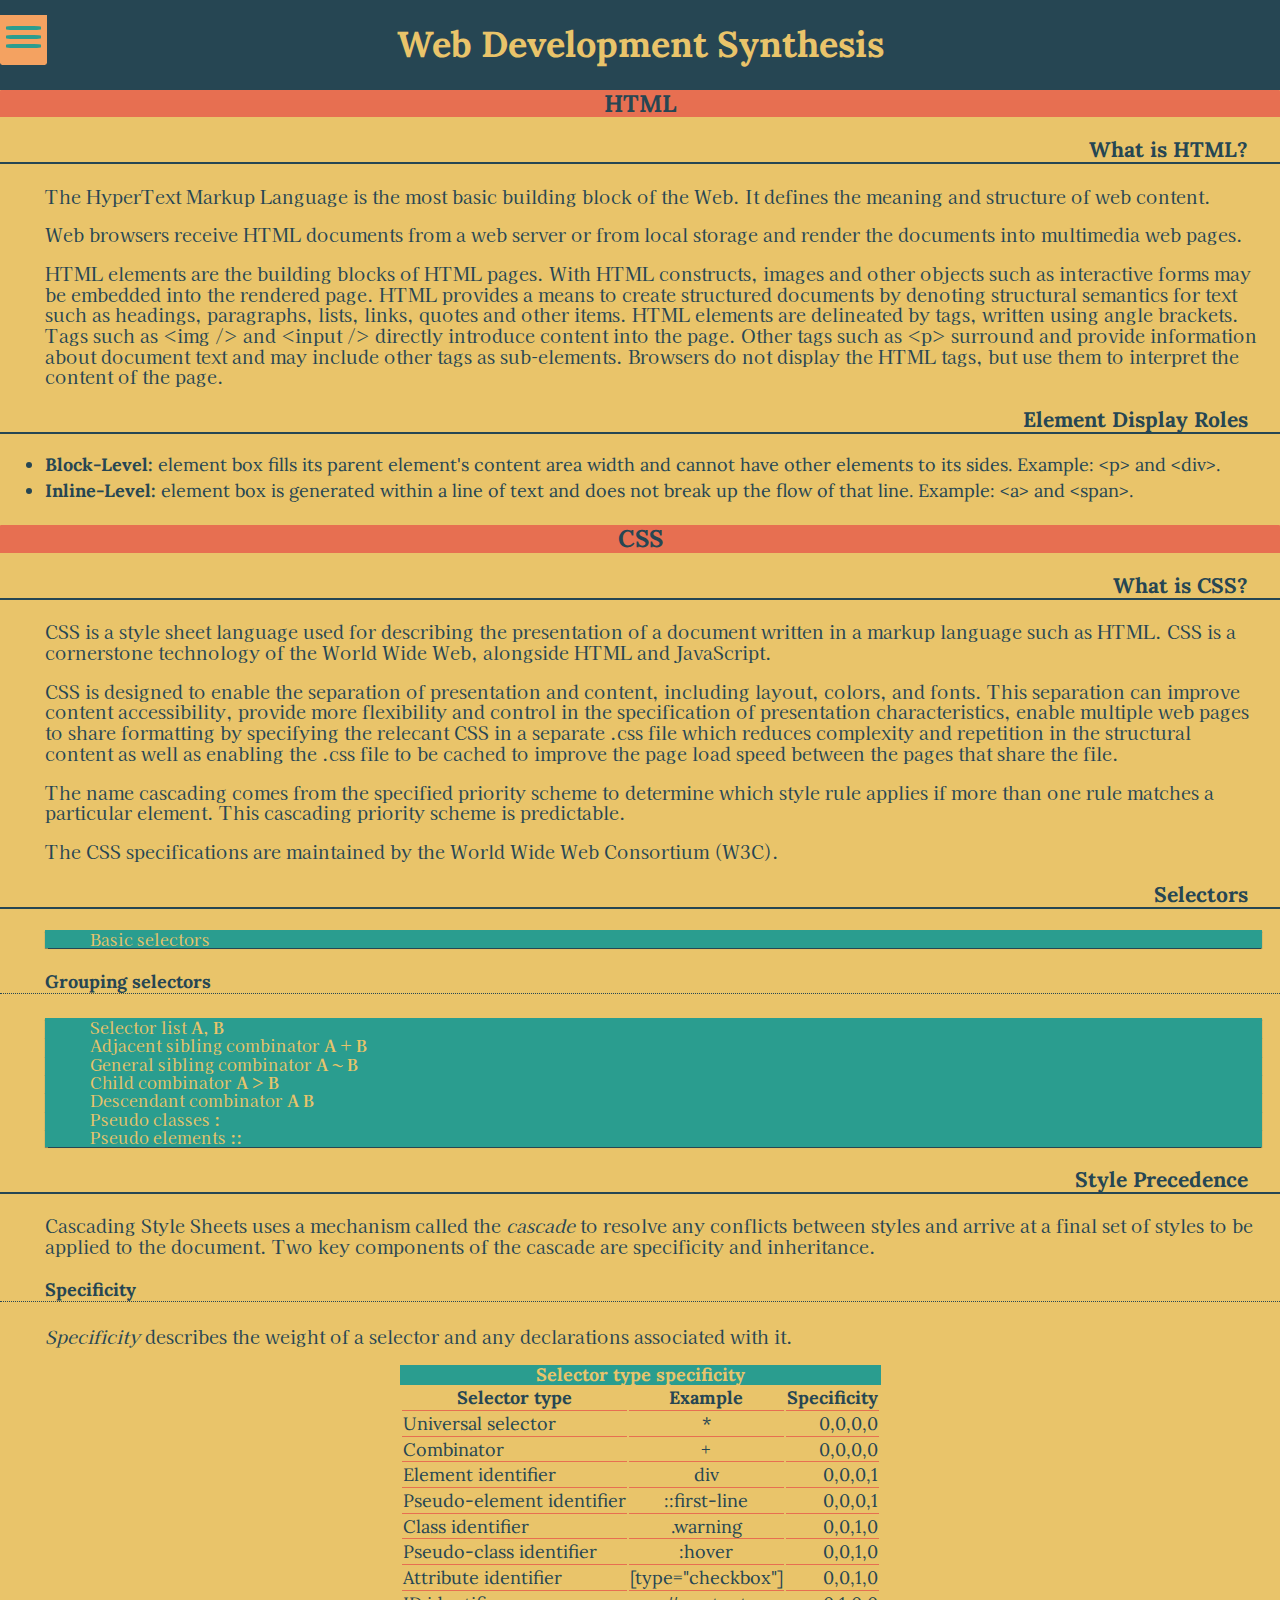
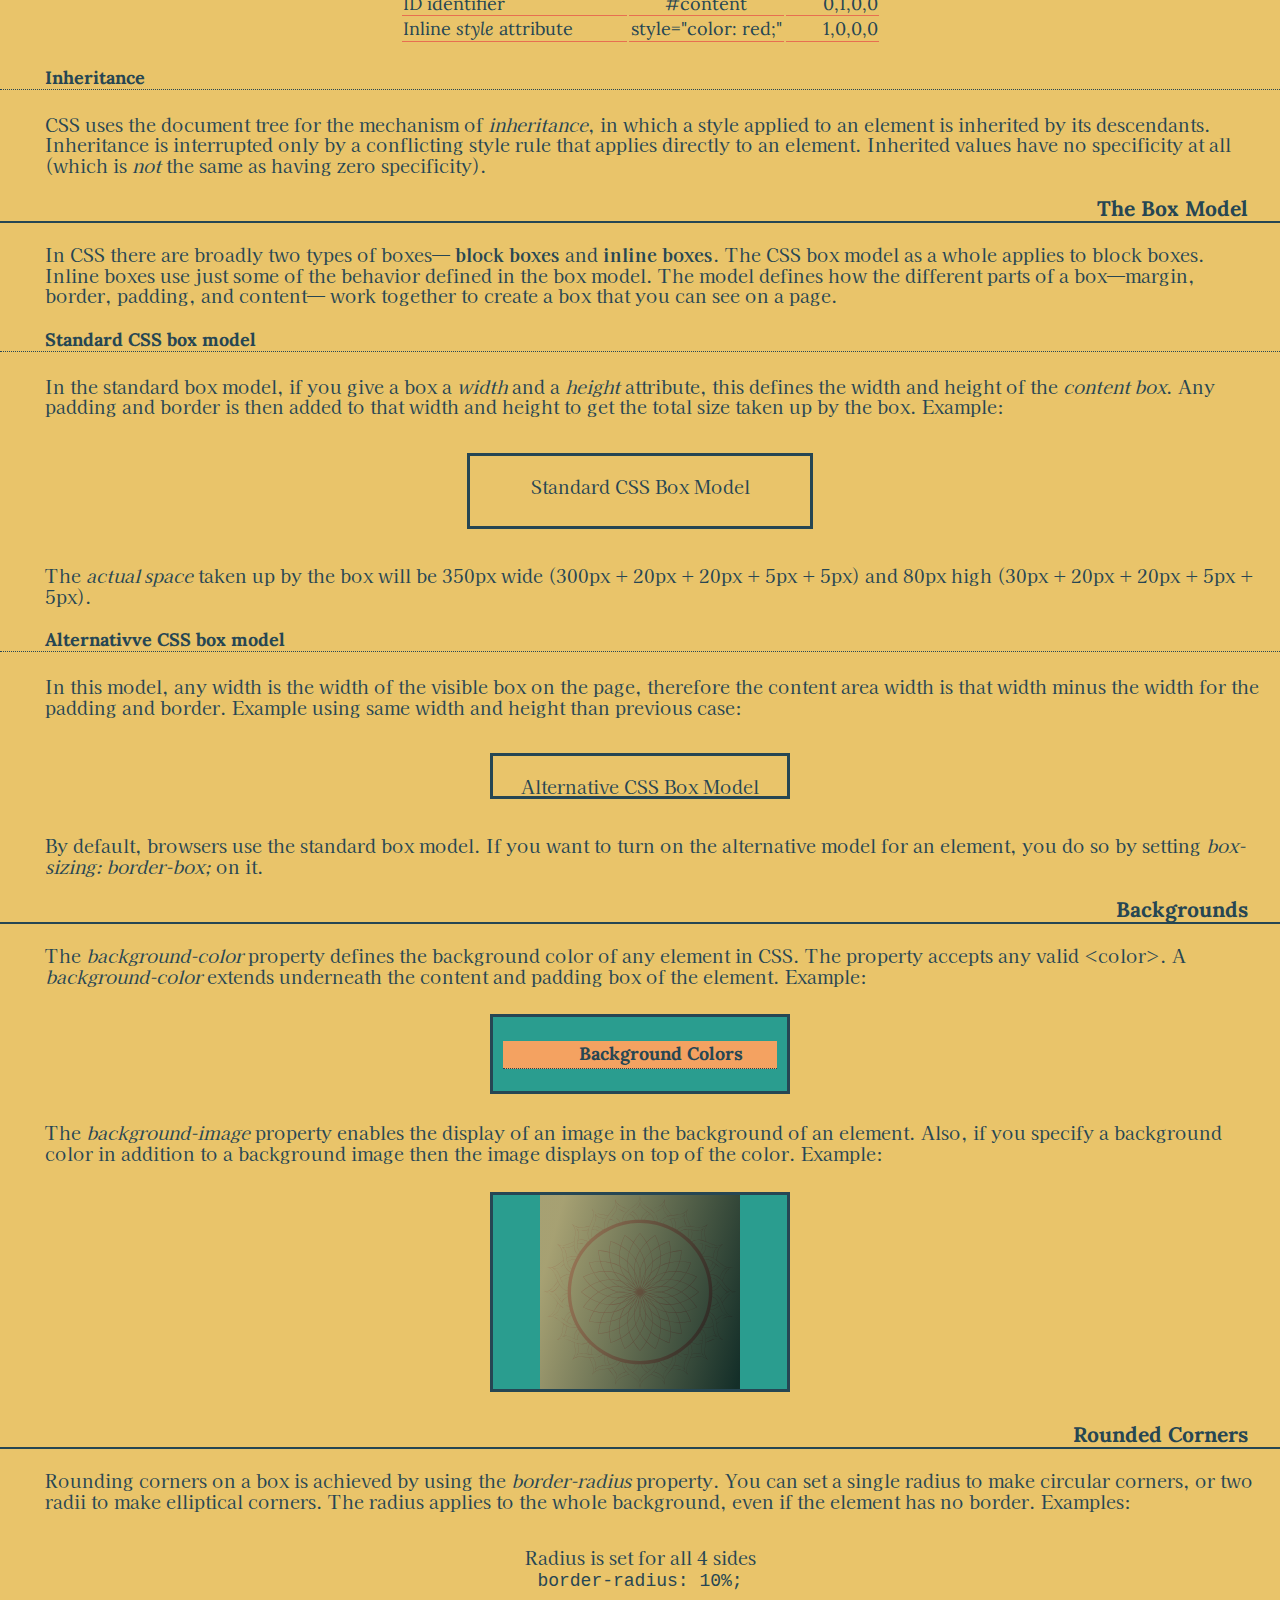
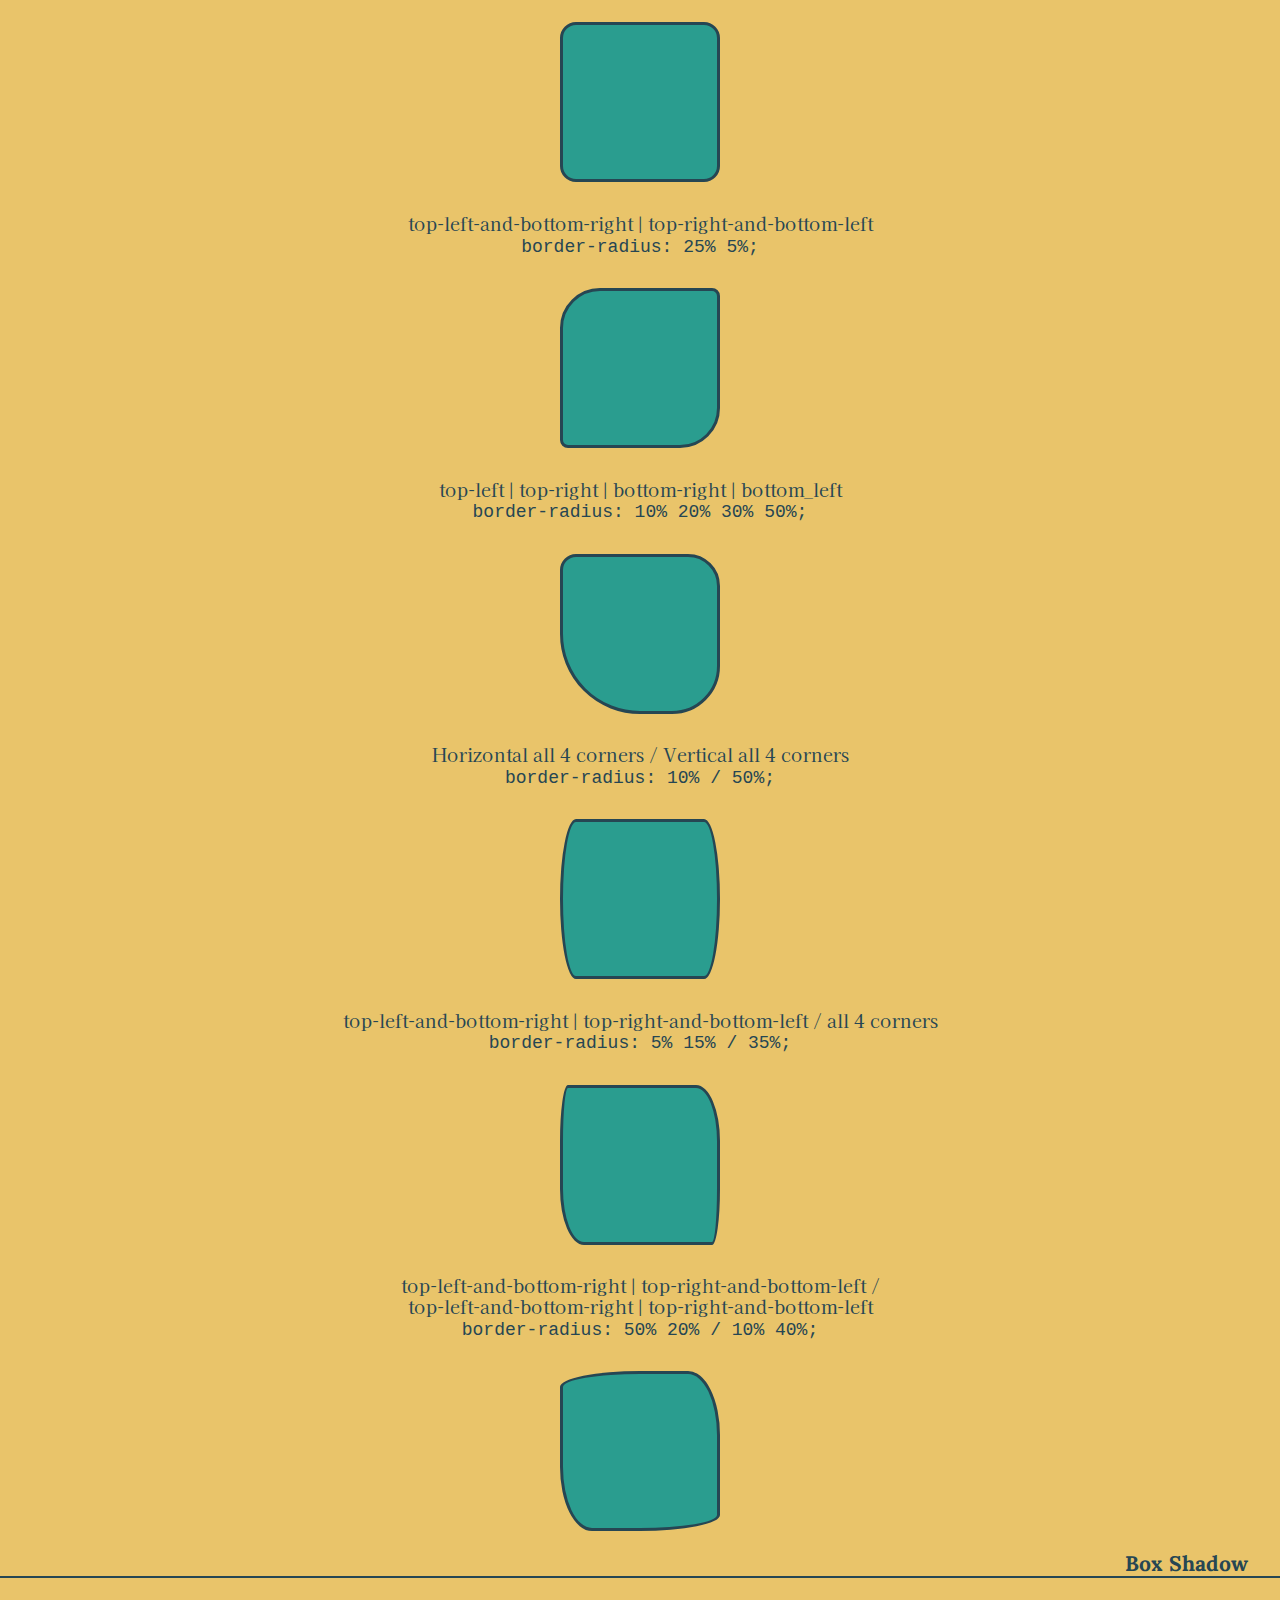
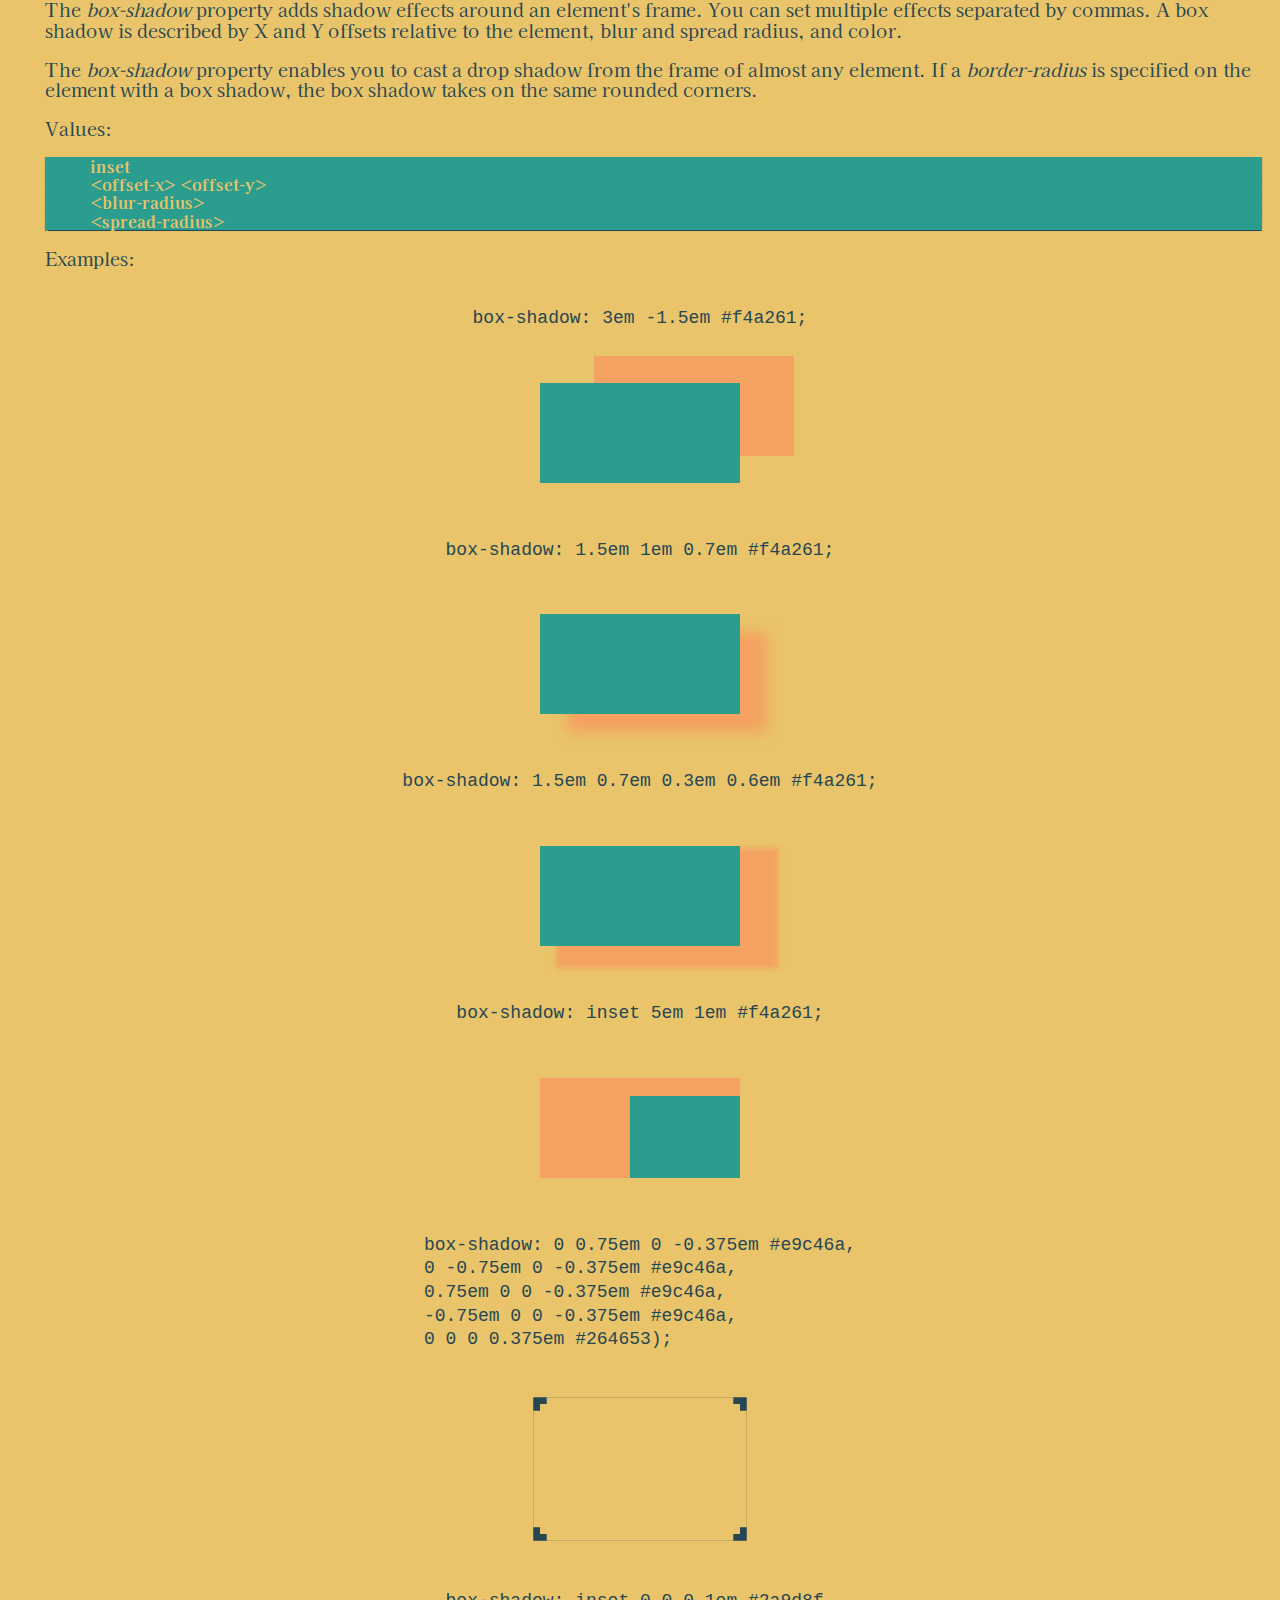
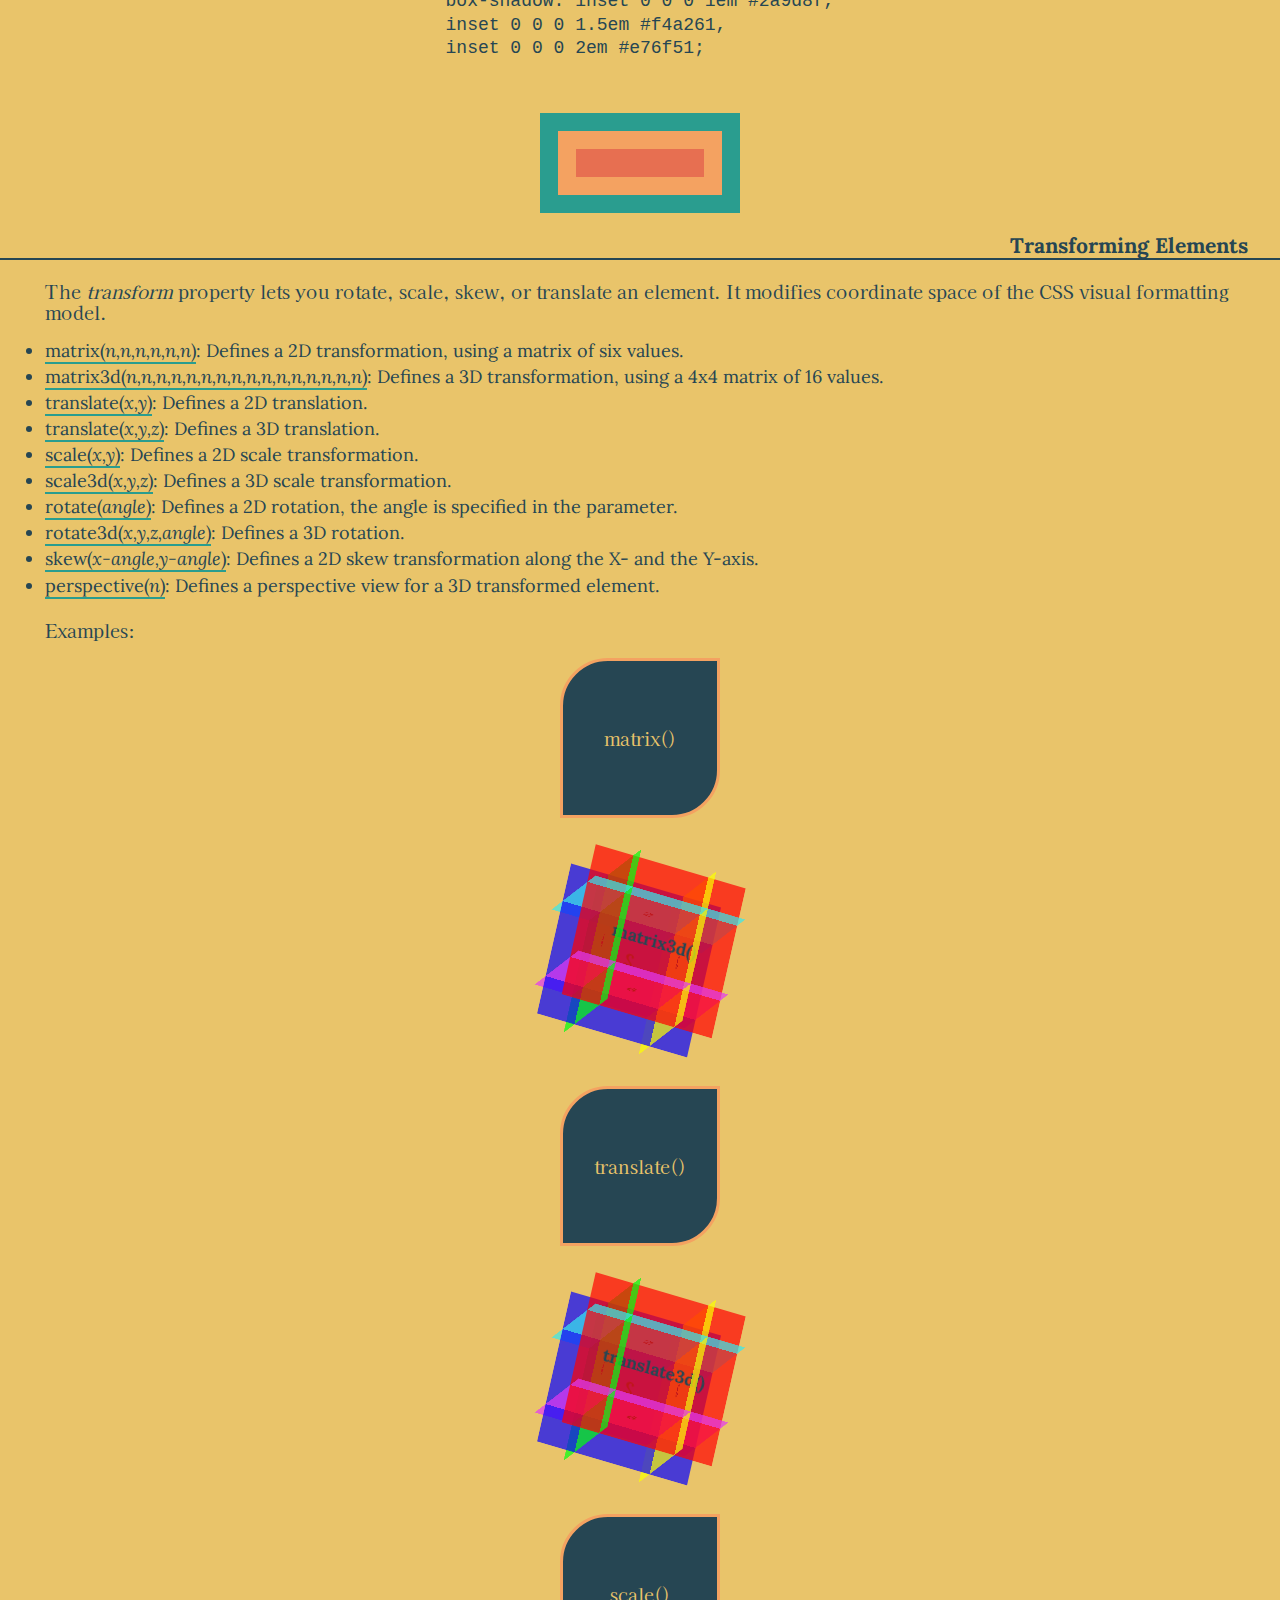
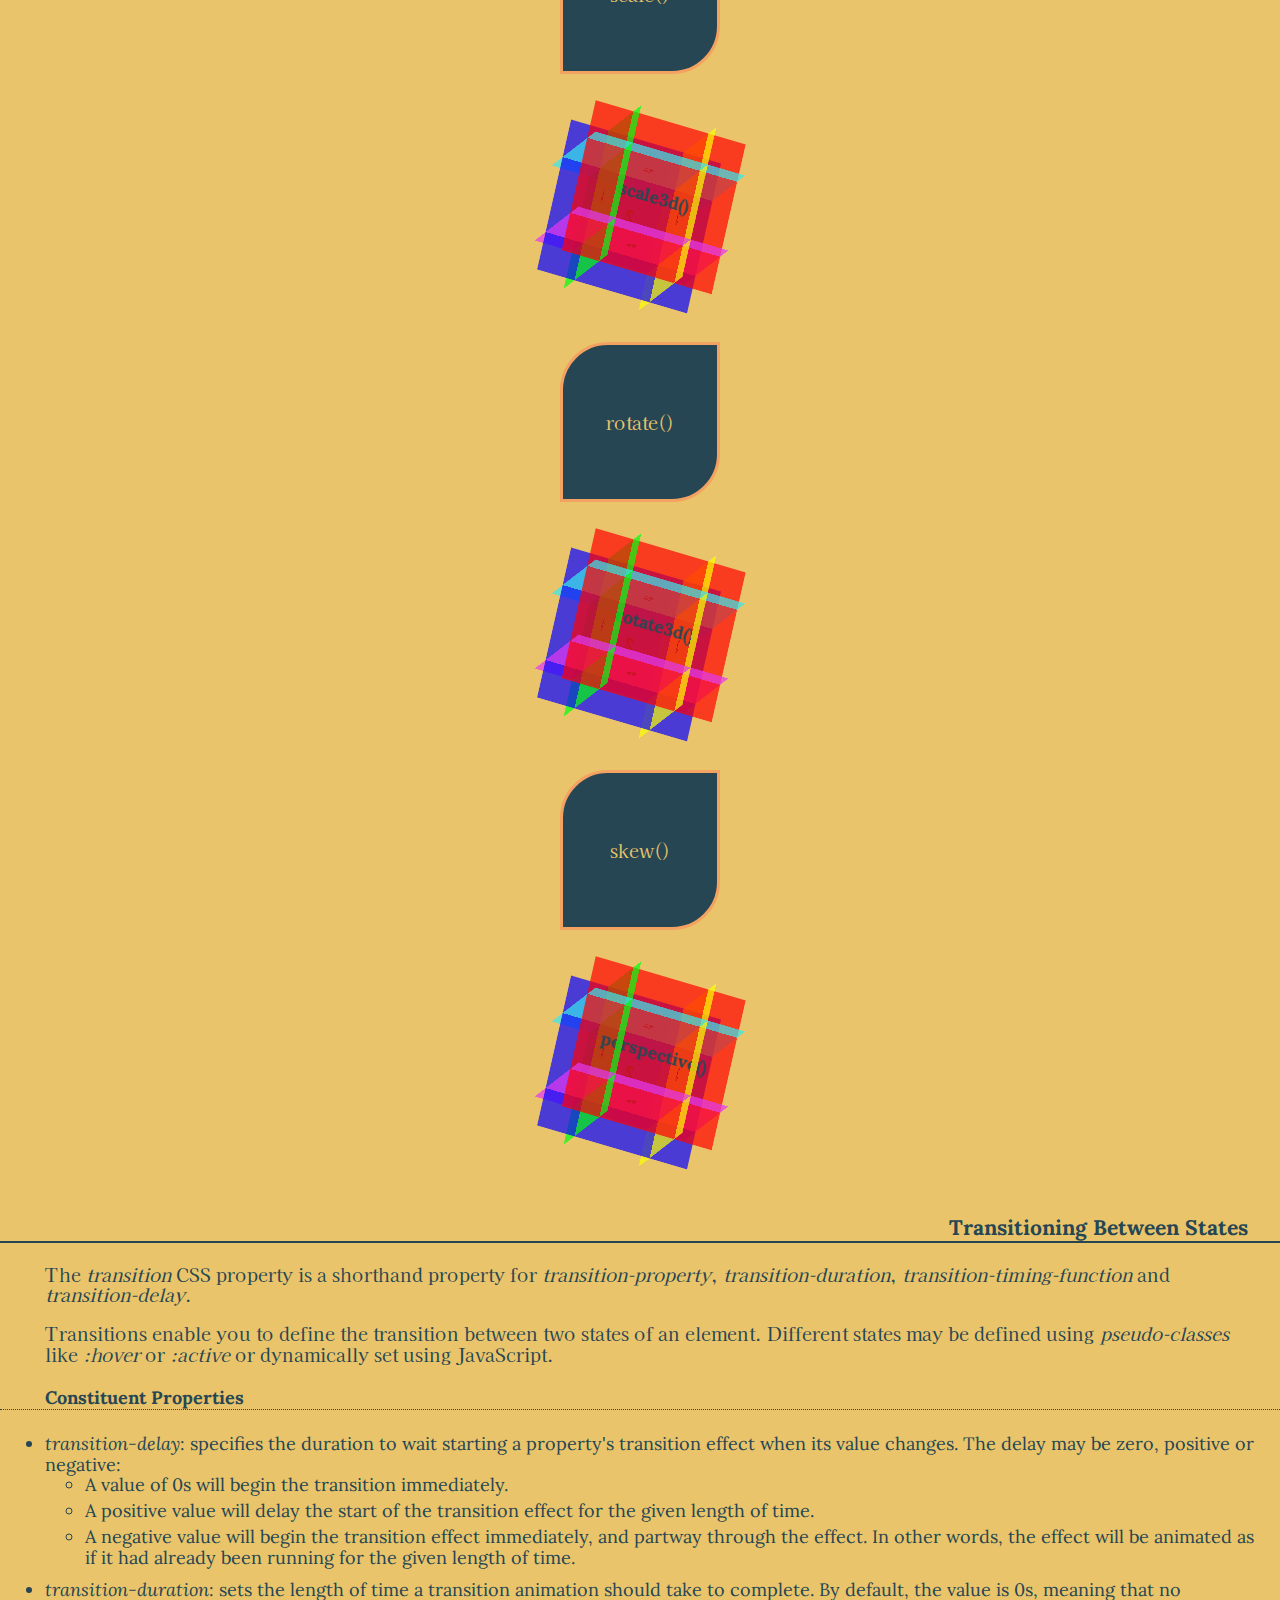
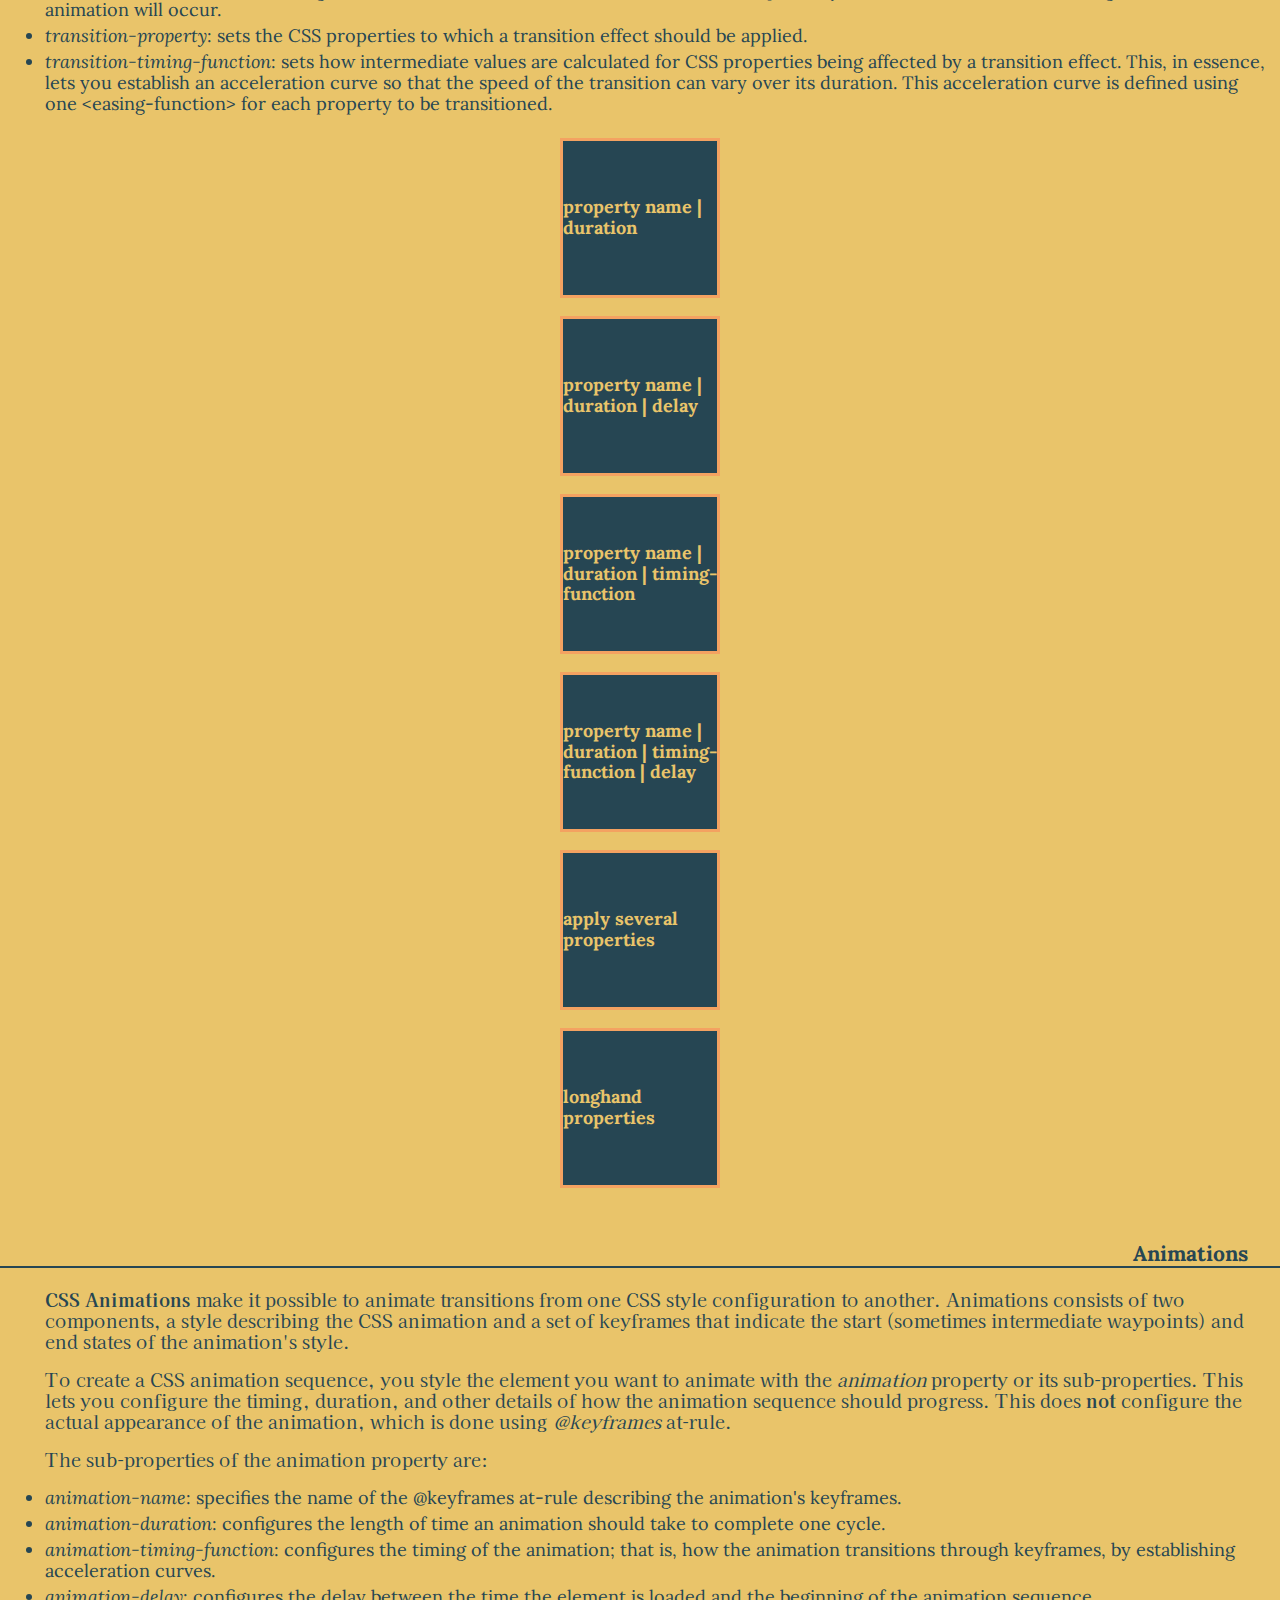
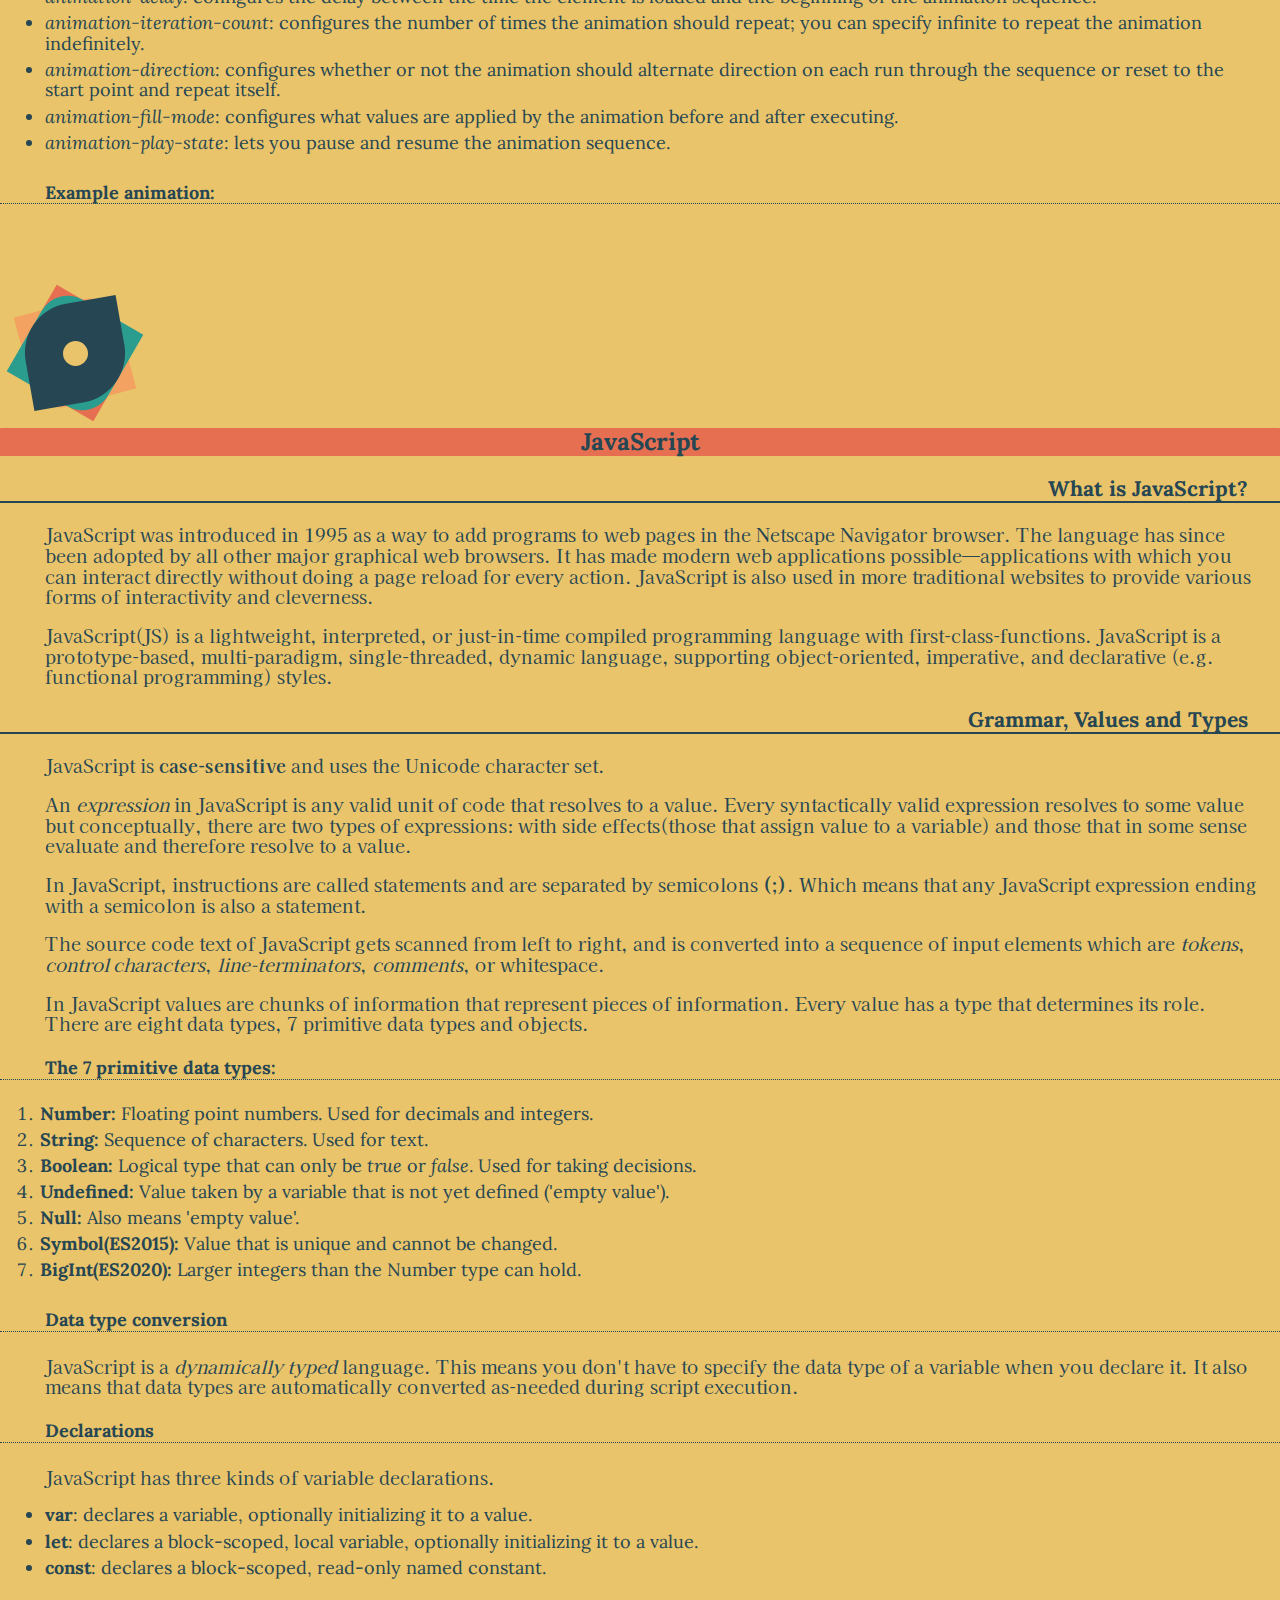
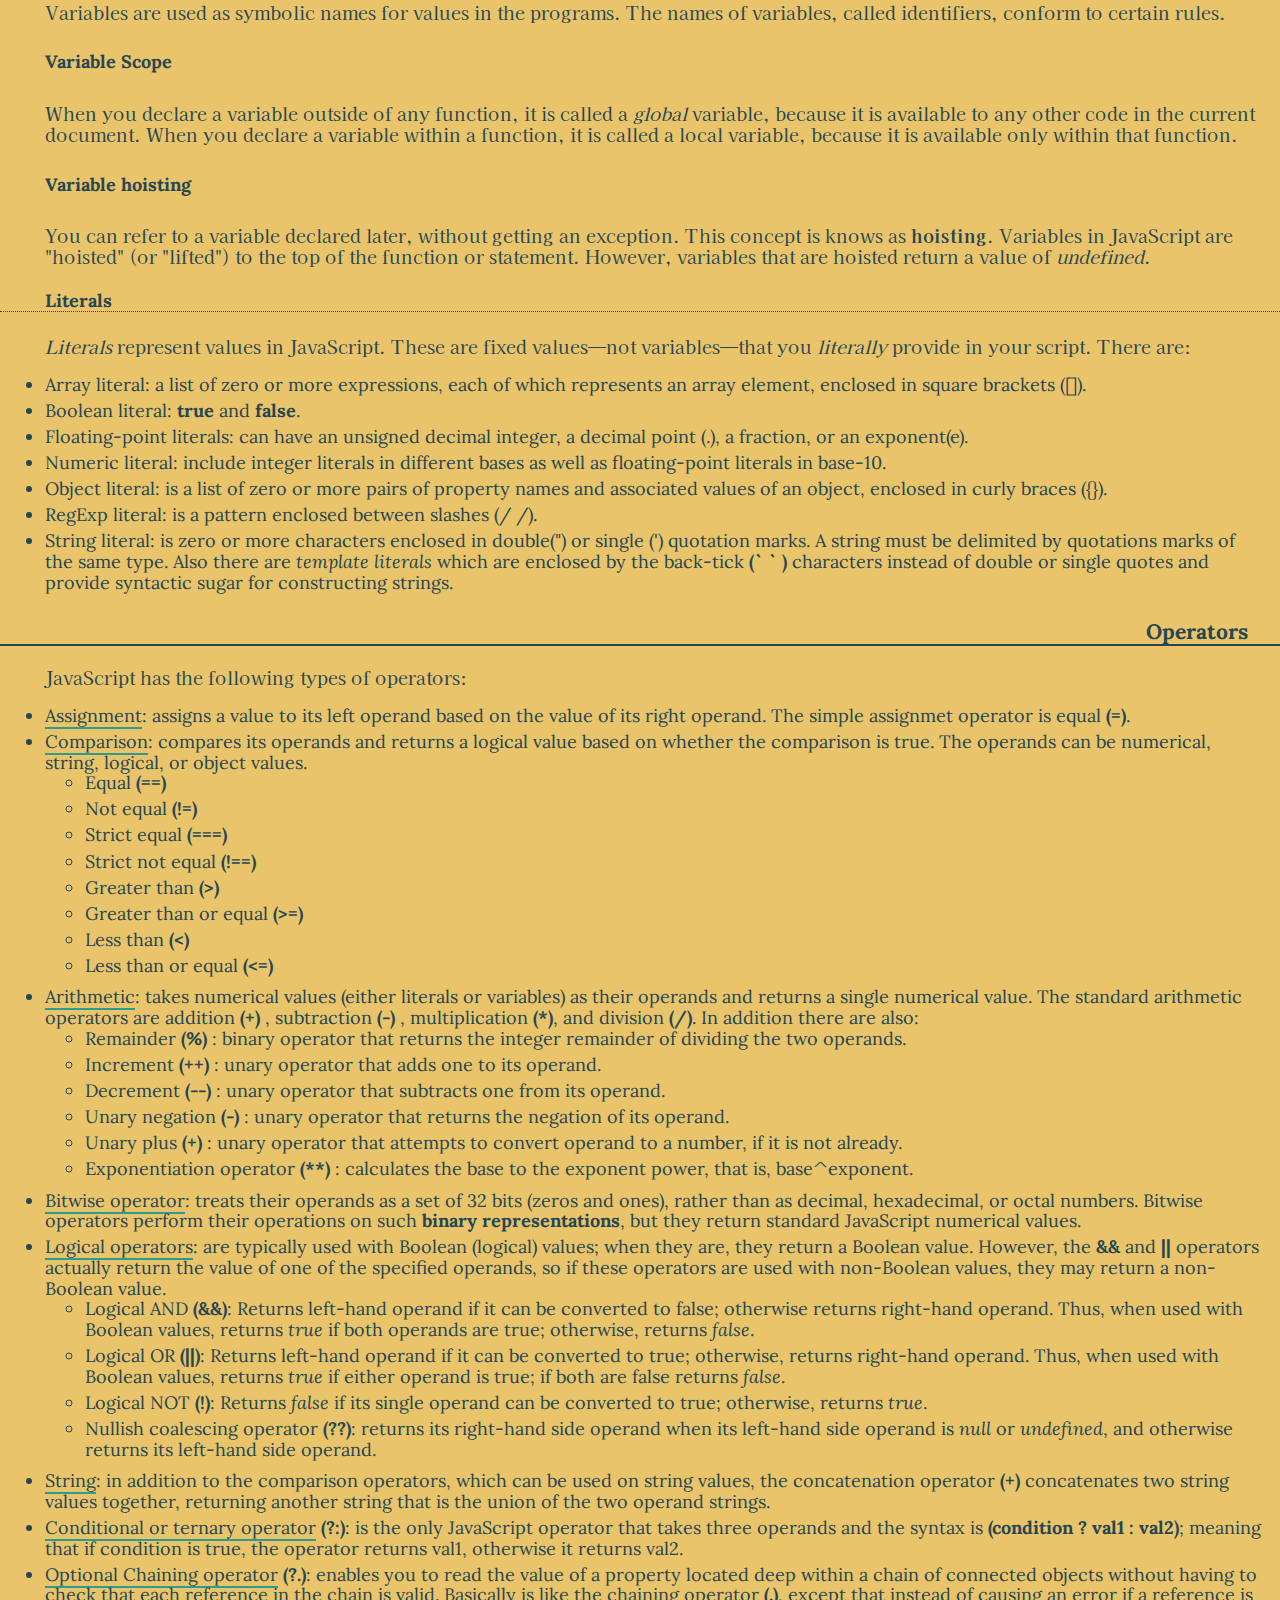
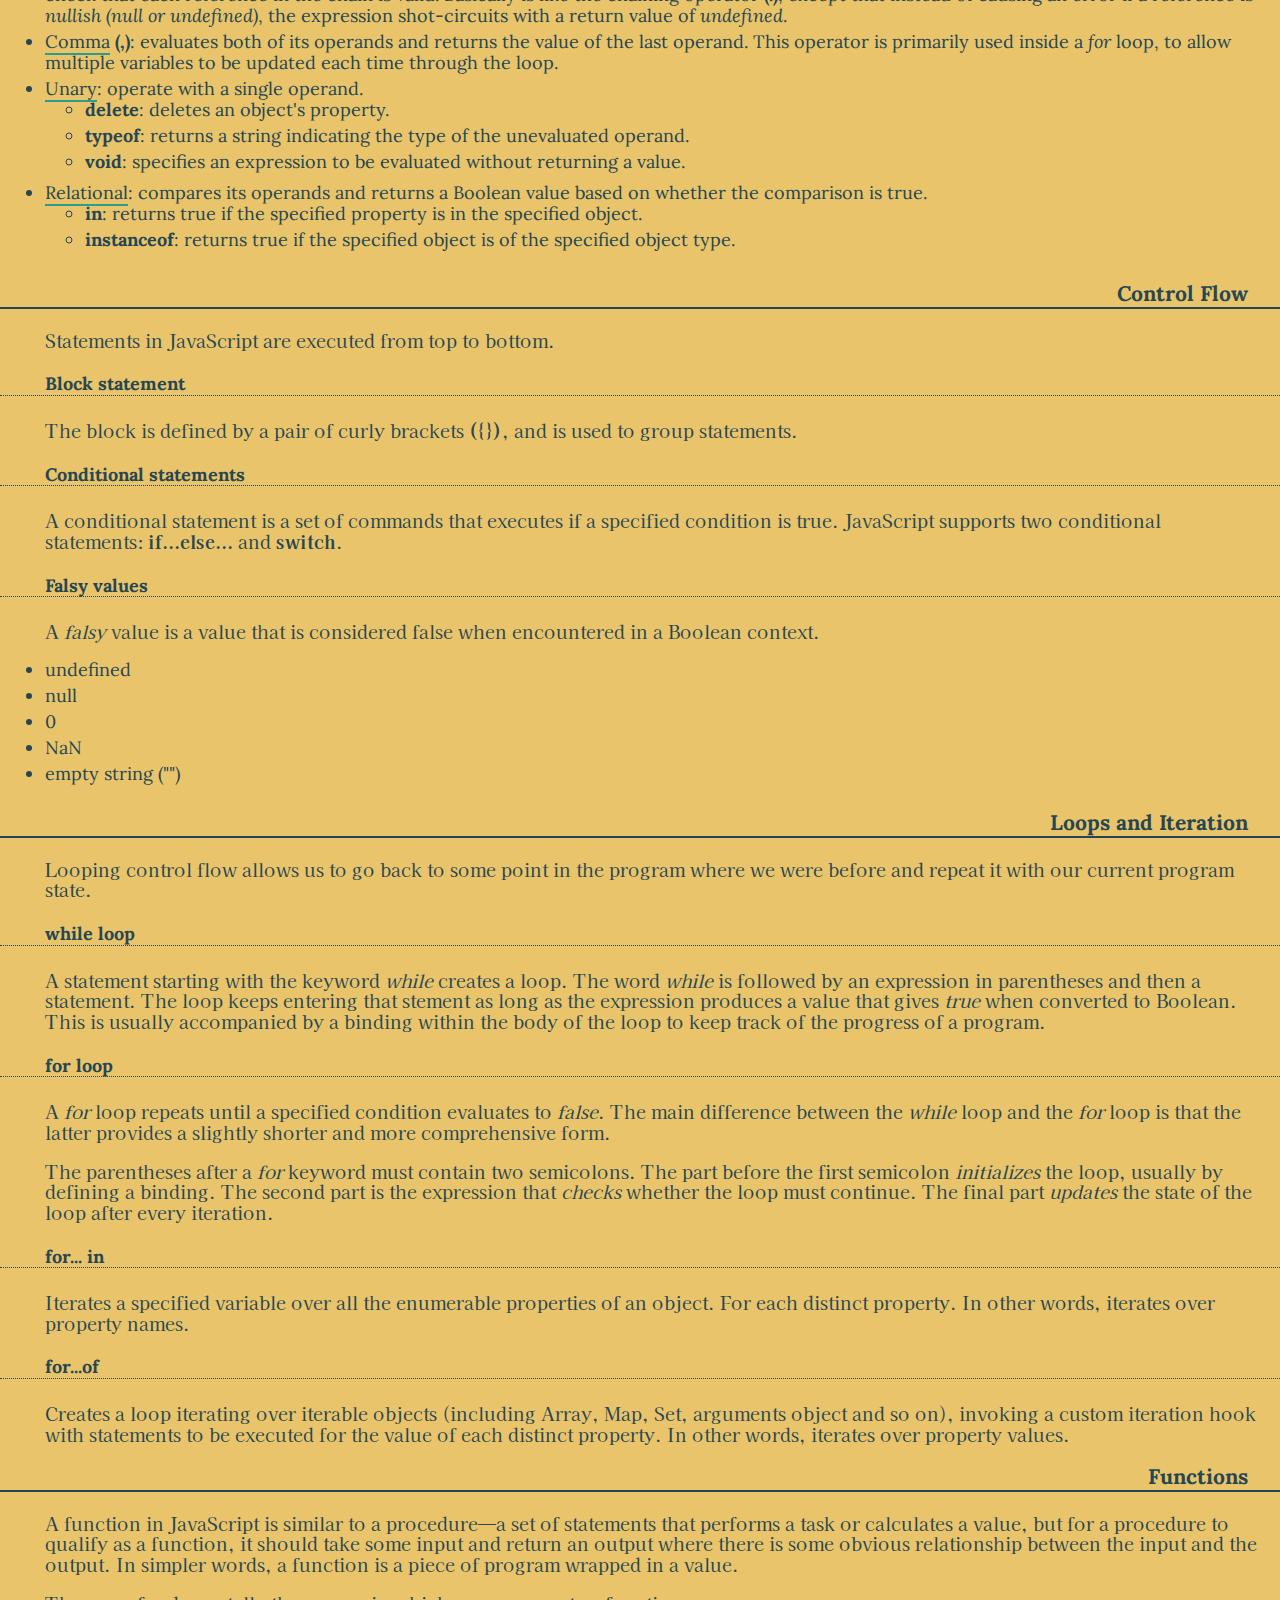
==== commit 74e64955: "Add Redux-Thunk section" ====
--- a/index.html
+++ b/index.html
@@ -1605,6 +1605,48 @@
         <li>If necessary, render the UI with initial state</li>
         <li>Respond to UI inputs by dispatching Redux actions</li>
       </ol>
+      <h4>Redux-Thunk</h4>
+      <p>The word "thunk" is a programming term that means "a piece of code that does some delayed work". Rather than
+        execute some logic <i>now</i>, we can write a function body or code that can be used to perform the work
+        <i>later</i>.
+      </p>
+      <p>For Redux specifically, <b>"thunks" are a pattern of writing functions with logic inside that can interact with
+          a Redux store's <code>dispatch</code> and <code>getState</code> methods</b>.</p>
+      <p>Using thunks requires the <code>redux-thunk</code> middleware to be added to the Redux store as part of its
+        configuuration.</p>
+      <h5>Writing Thunks</h5>
+      <p>
+        A <i>thunk function</i> is a function that accepts two arguments: the Redux store <code>dispatch</code> method,
+        and the Redux store <code>getState</code> method.
+        Thunk functions are not directly called by application code. Instead, they are passed to
+        <code>store.dispatch()</code>:
+      </p>
+      <p>A thunk function may contain <i>any</i> arbitrary logic, sync or async, and can call <code>dispatch</code> or
+        <code>getState</code> at any time.
+      </p>
+      <p>In the same way that Redux code normally uses <span>action creators to generate action objeccts for
+          dispatching</span> instead of writing action objects by hand, we normally use <i>thunk action creators</i> to
+        generate the thunk functions that are dispatched. A thunk action creator is a function that may have some
+        arguments, and returns a new thunk function. The thunk typically closes over any arguments passed to the action
+        creator, so they can be used in the logic.</p>
+      <h5>Why use Thunks?</h5>
+      <p>
+        Thunks allow us to write additional Redux-related logic separate from UI layer. This logic can include side
+        efffects, such as async requests or generating random values, as well as logic that requires dispatching
+        multiple actions or access to the Redux store state.
+      </p>
+      <p>
+        Redux reducers <span>must not contain side effects</span>, but real applications require logic that has side
+        effects. Some of that may live inside components, but some may need to tlive outside the UI layer. Thunks (and
+        other Redux middleware) give us a place to put those side effects.
+      </p>
+      <p>It's common to have logic directly in components, such as making an async request in a click handler or a
+        <code>useEffect</code> hook and then processing the results. However, it's often necessary to move as much of
+        that logic as possible outside the UI layer. This may be done to improve testability of the logic, to keep the
+        UI layer as thin and "presentational" as possible, or to improve code reuse and sharing.</p>
+      <p>In a sense, a thunk is a loophole where <b>you can write any code that needs to interact with the Redux store,
+          ahead of time, without needing to know <i>which</i> Redux store will be used</b>. This keeps the logic from
+        being bound to any specific Redux store instance and keeps it reusable.</p>
     </article>
   </main>
   <footer>
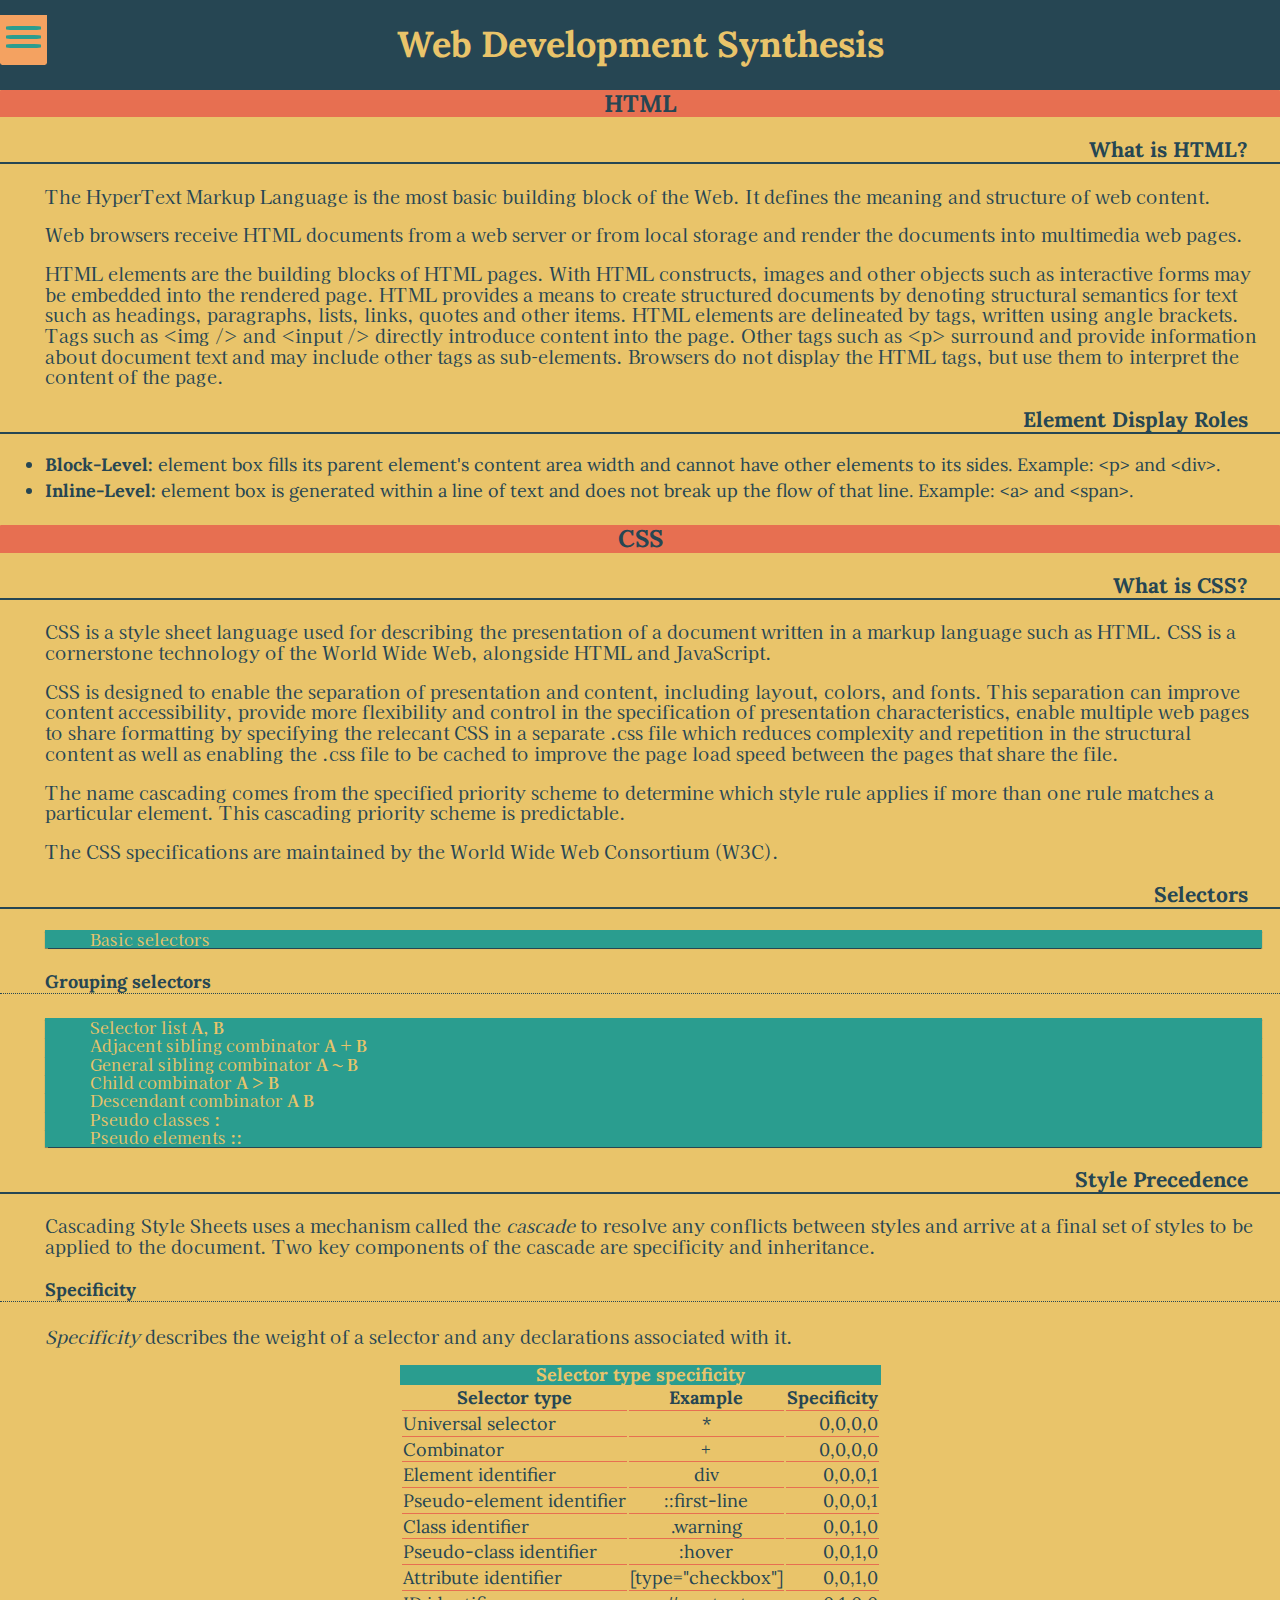
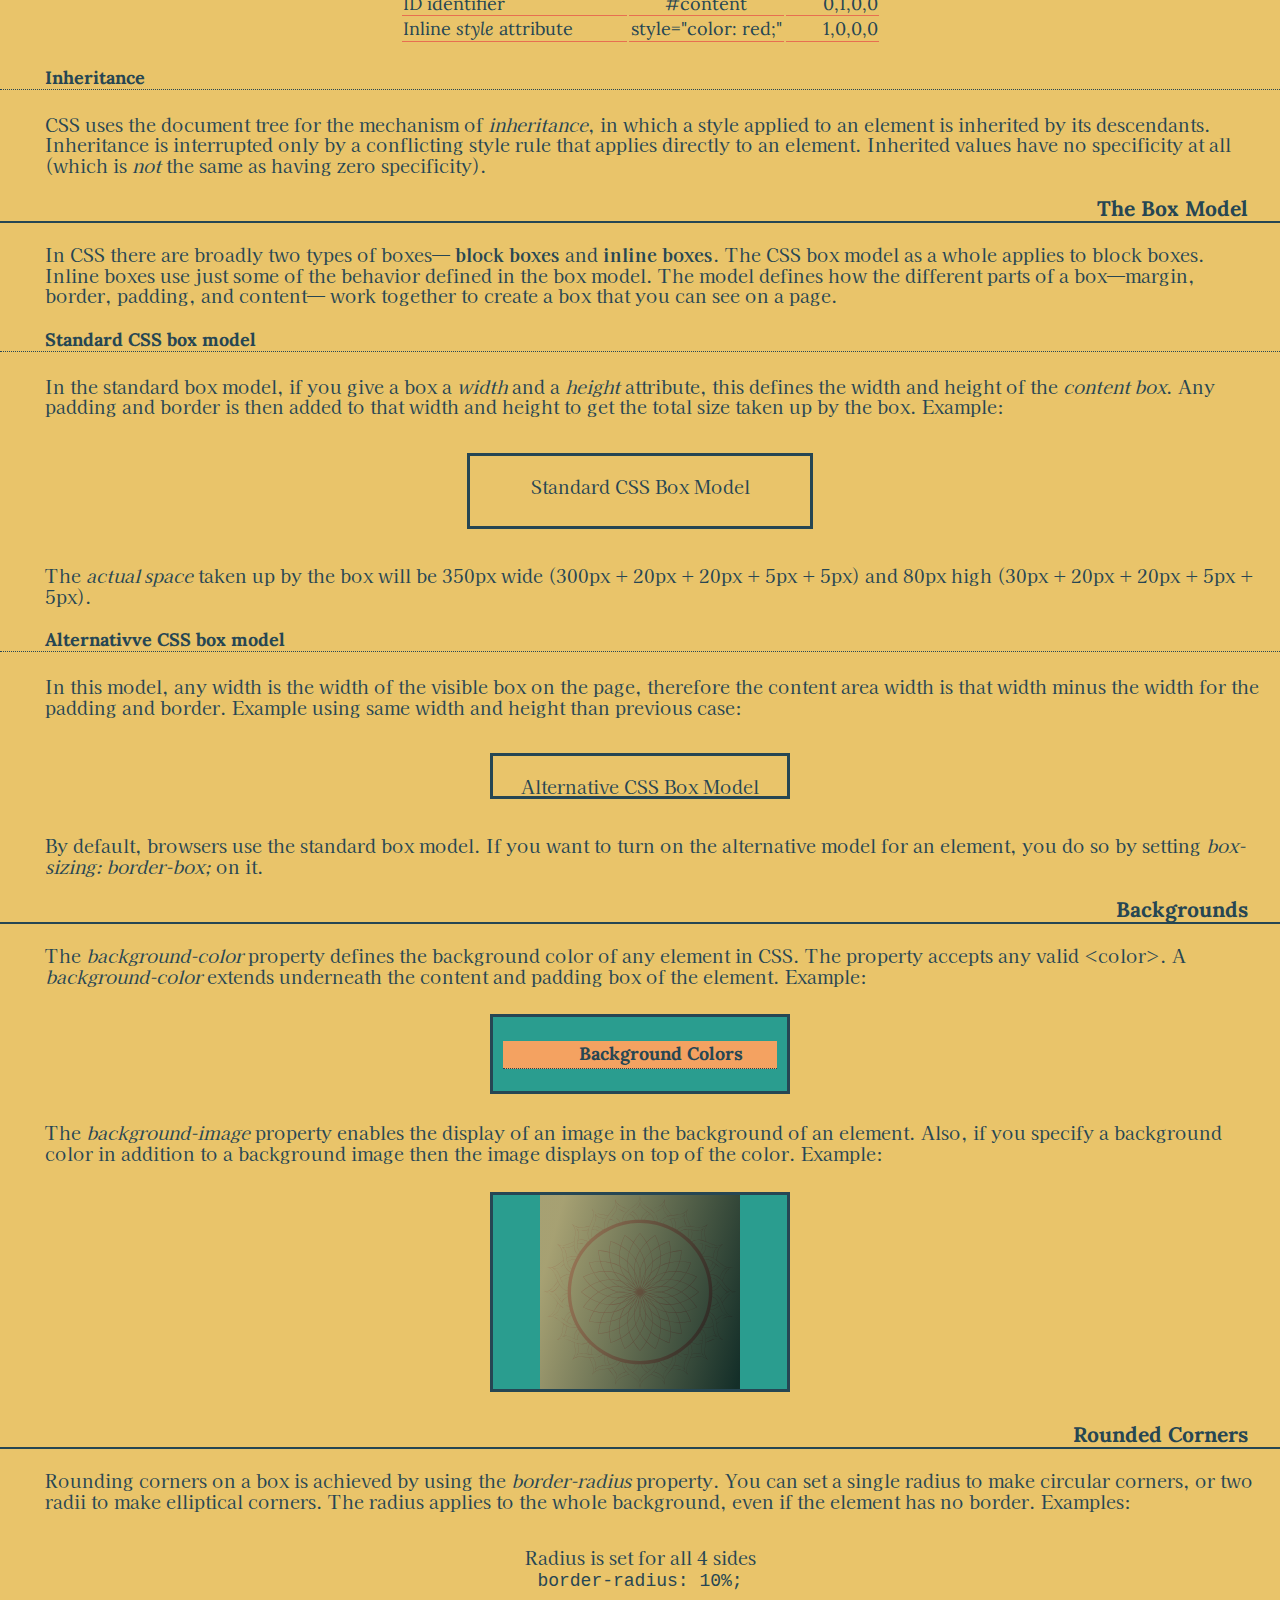
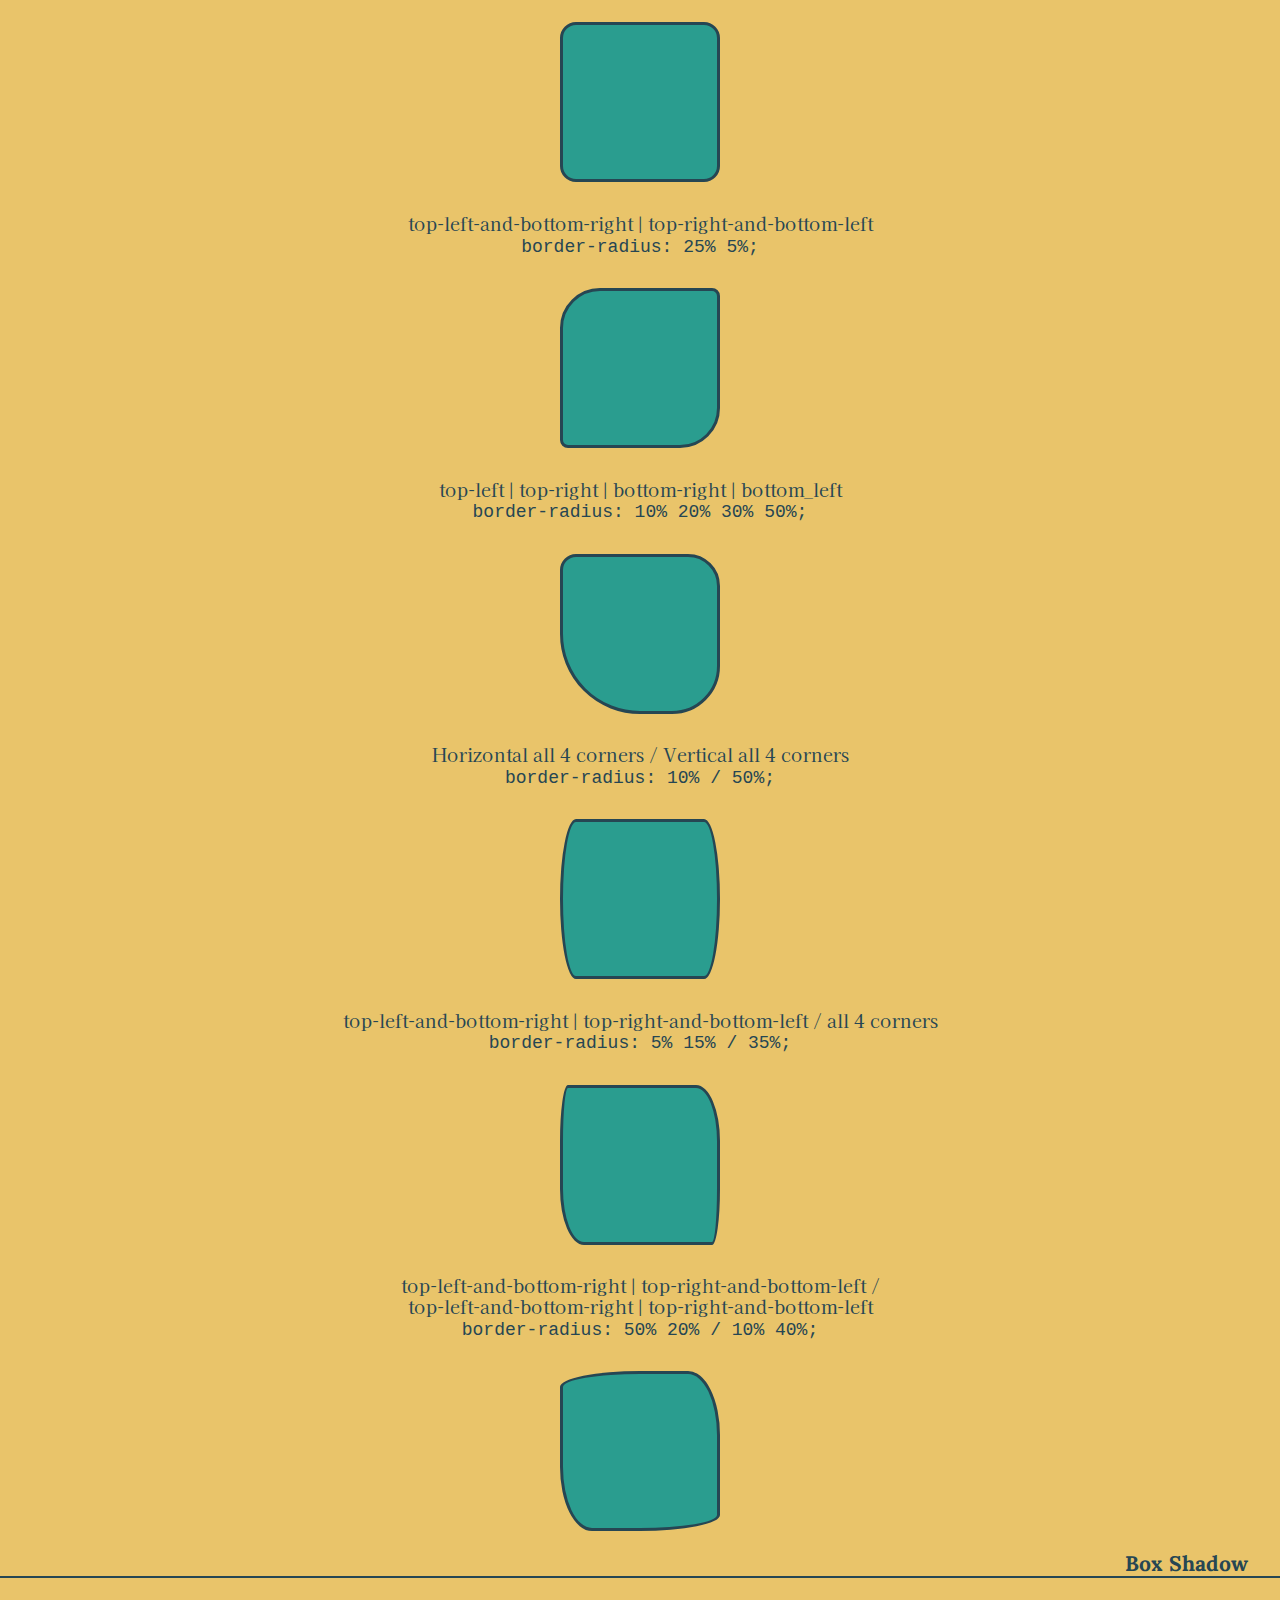
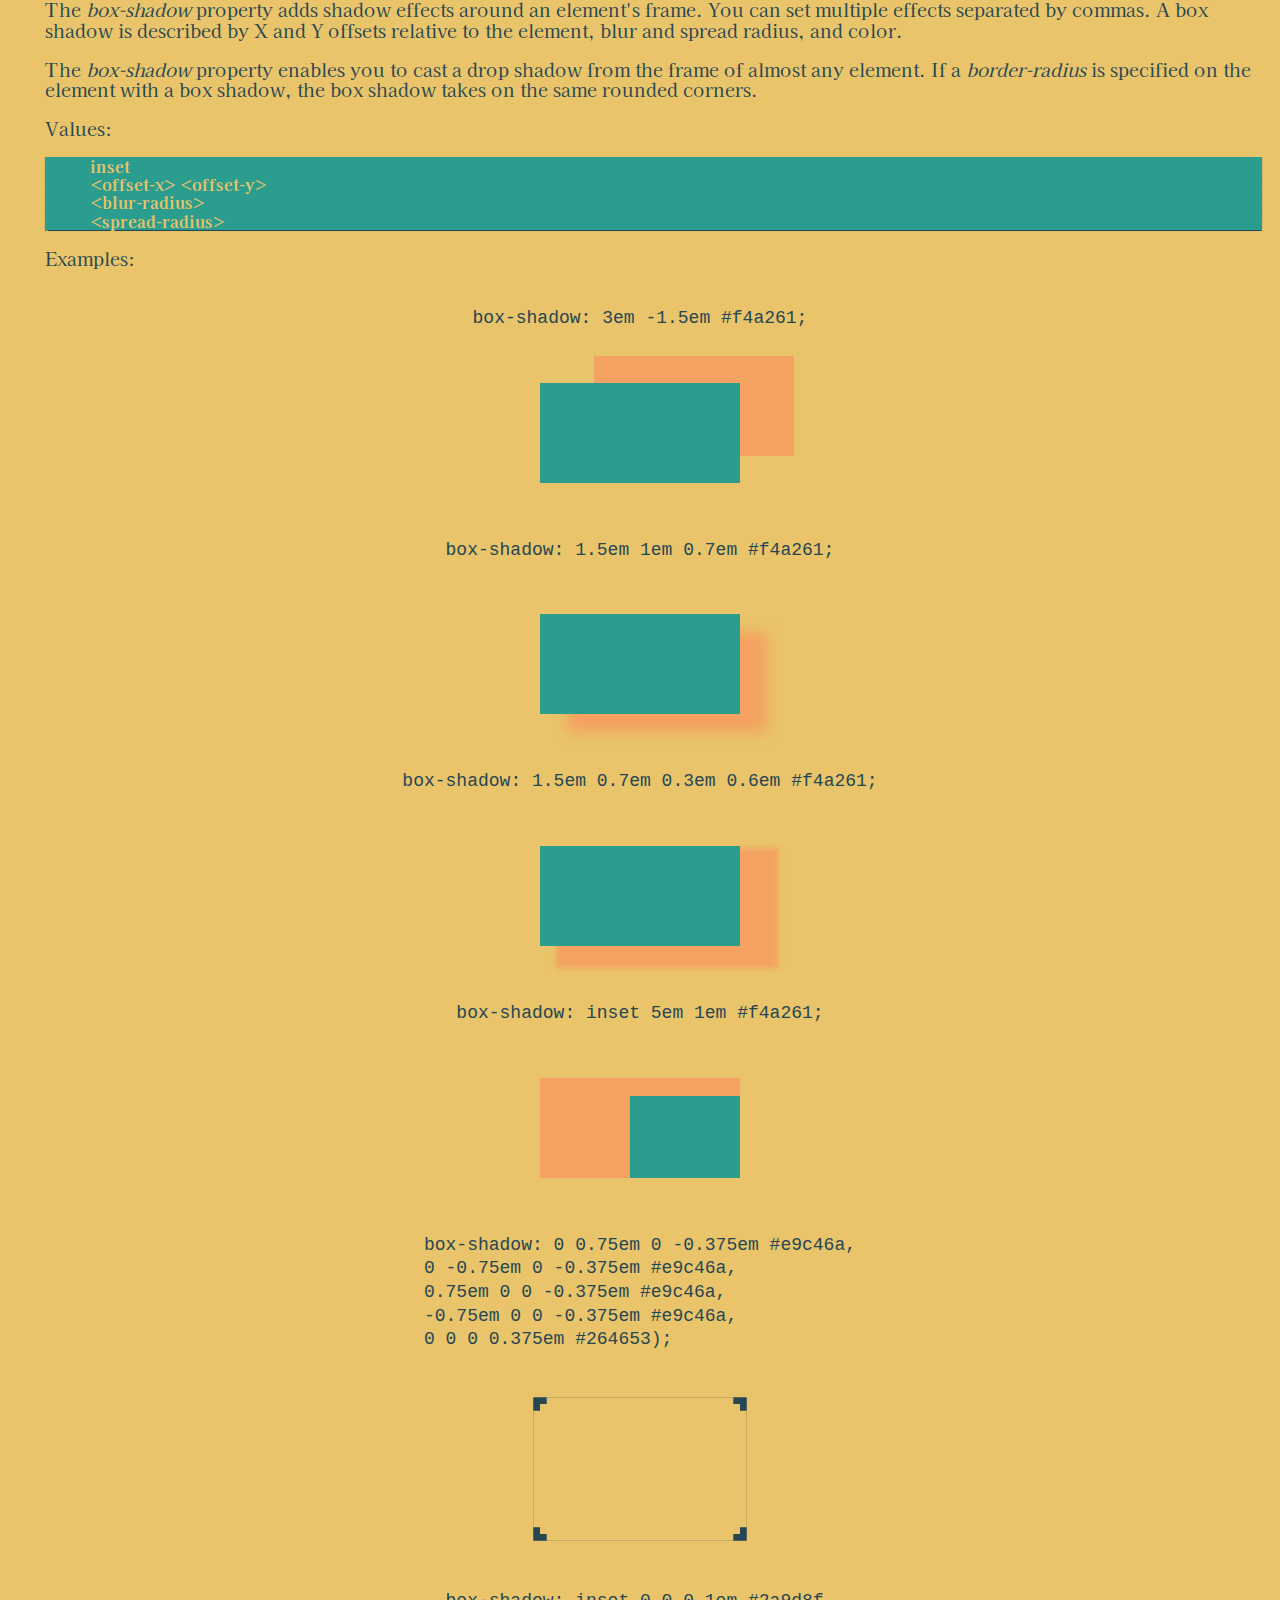
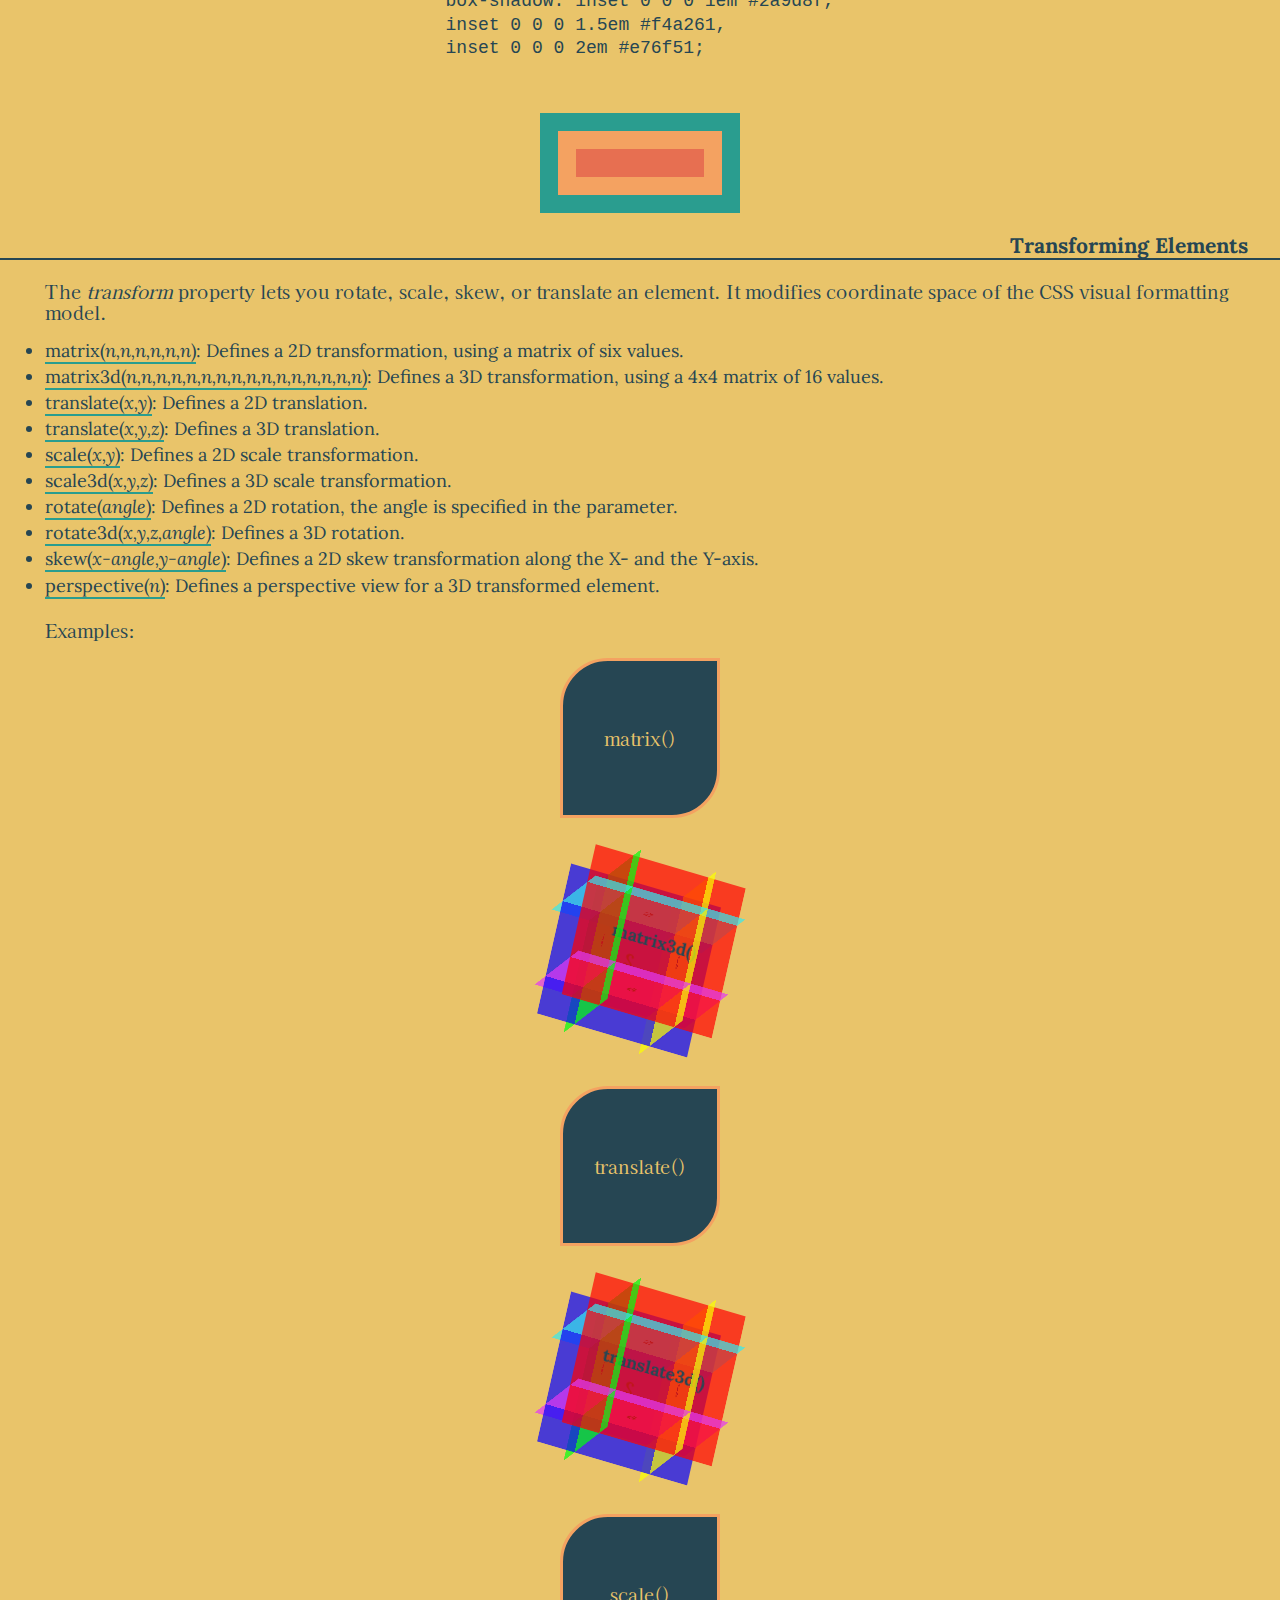
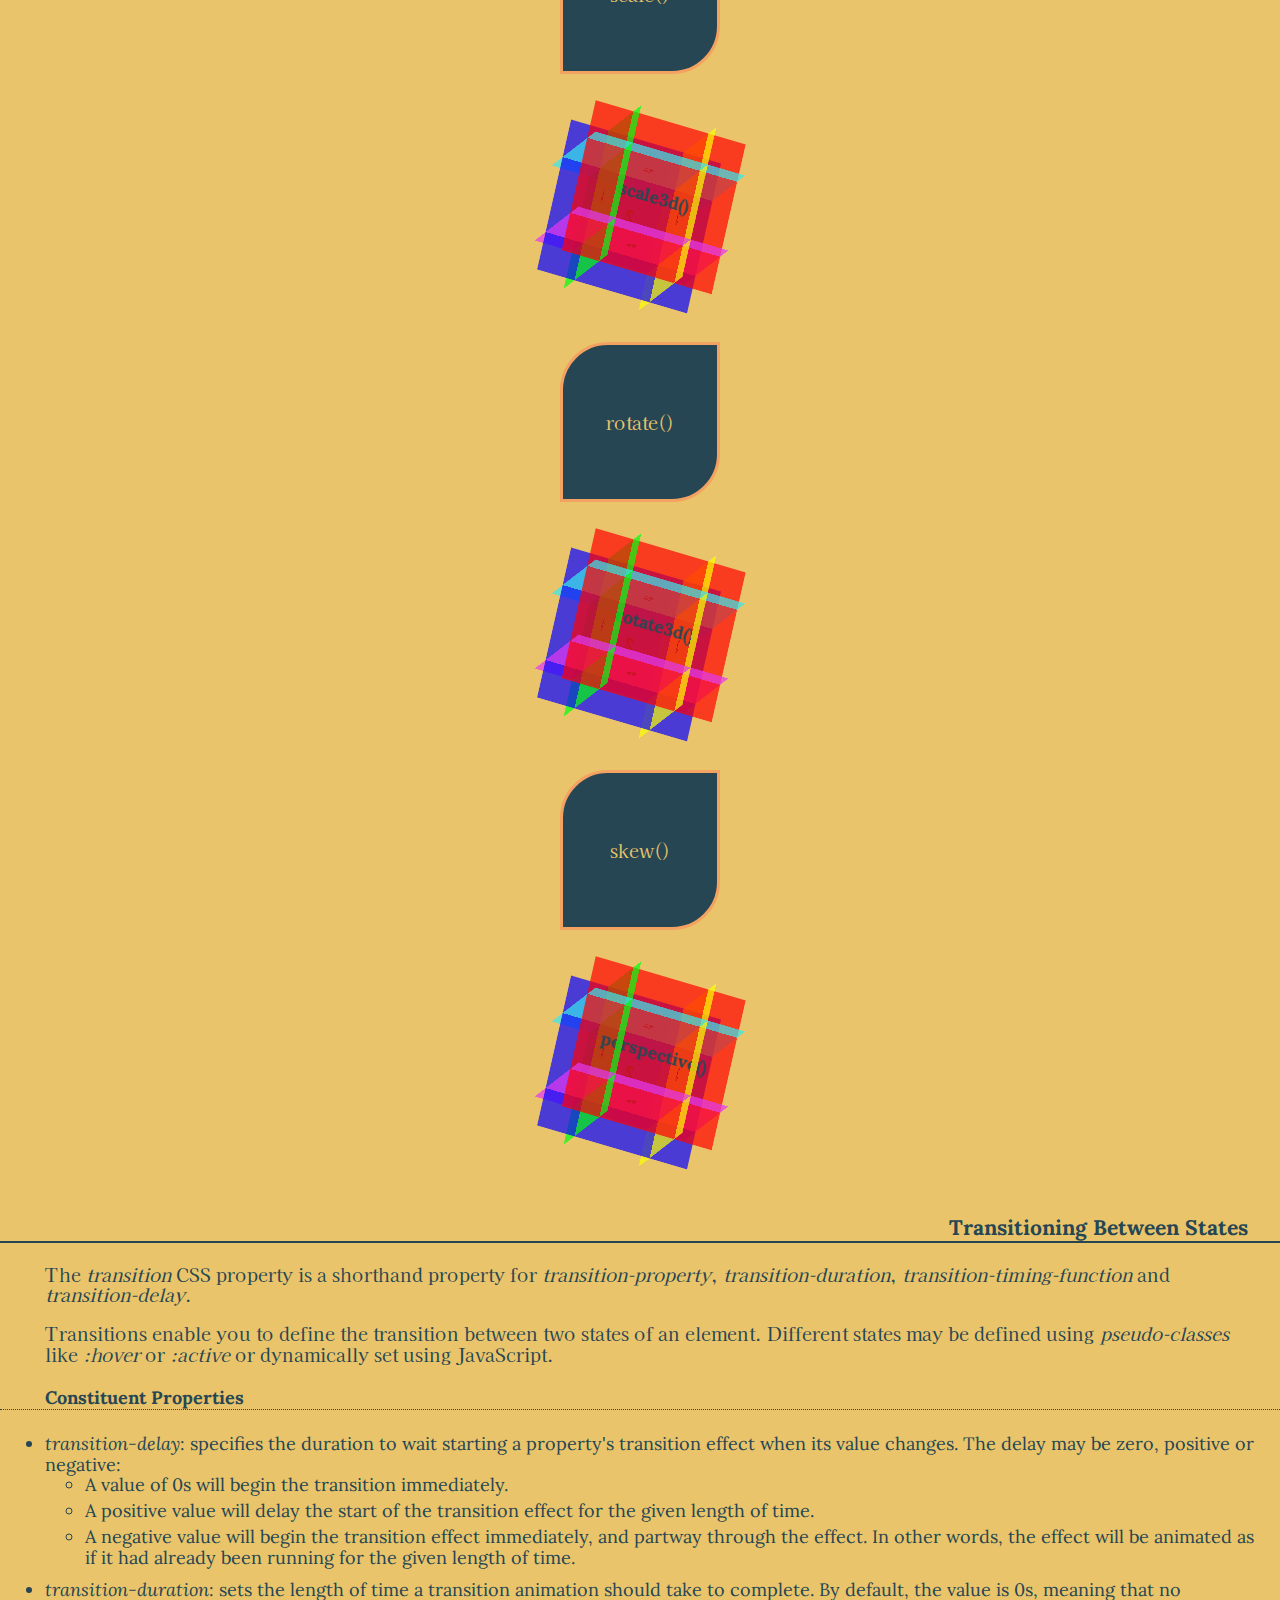
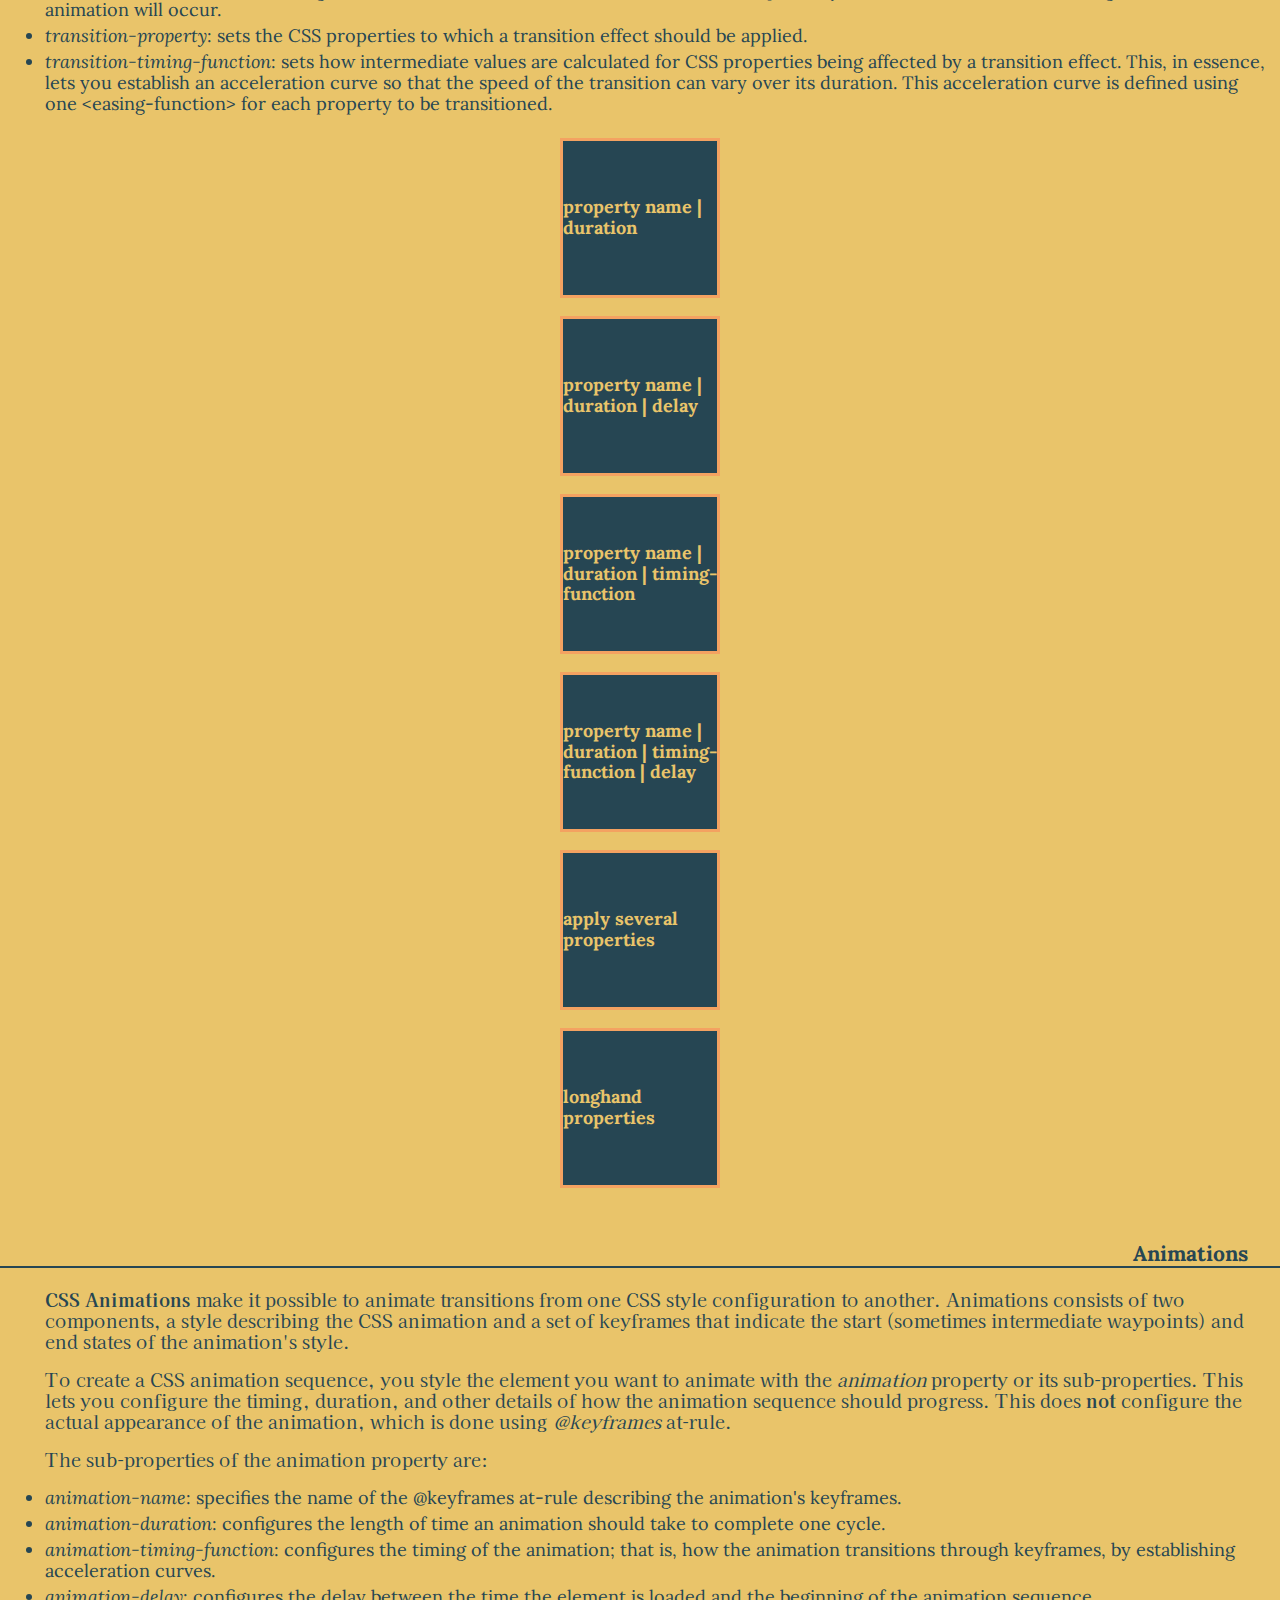
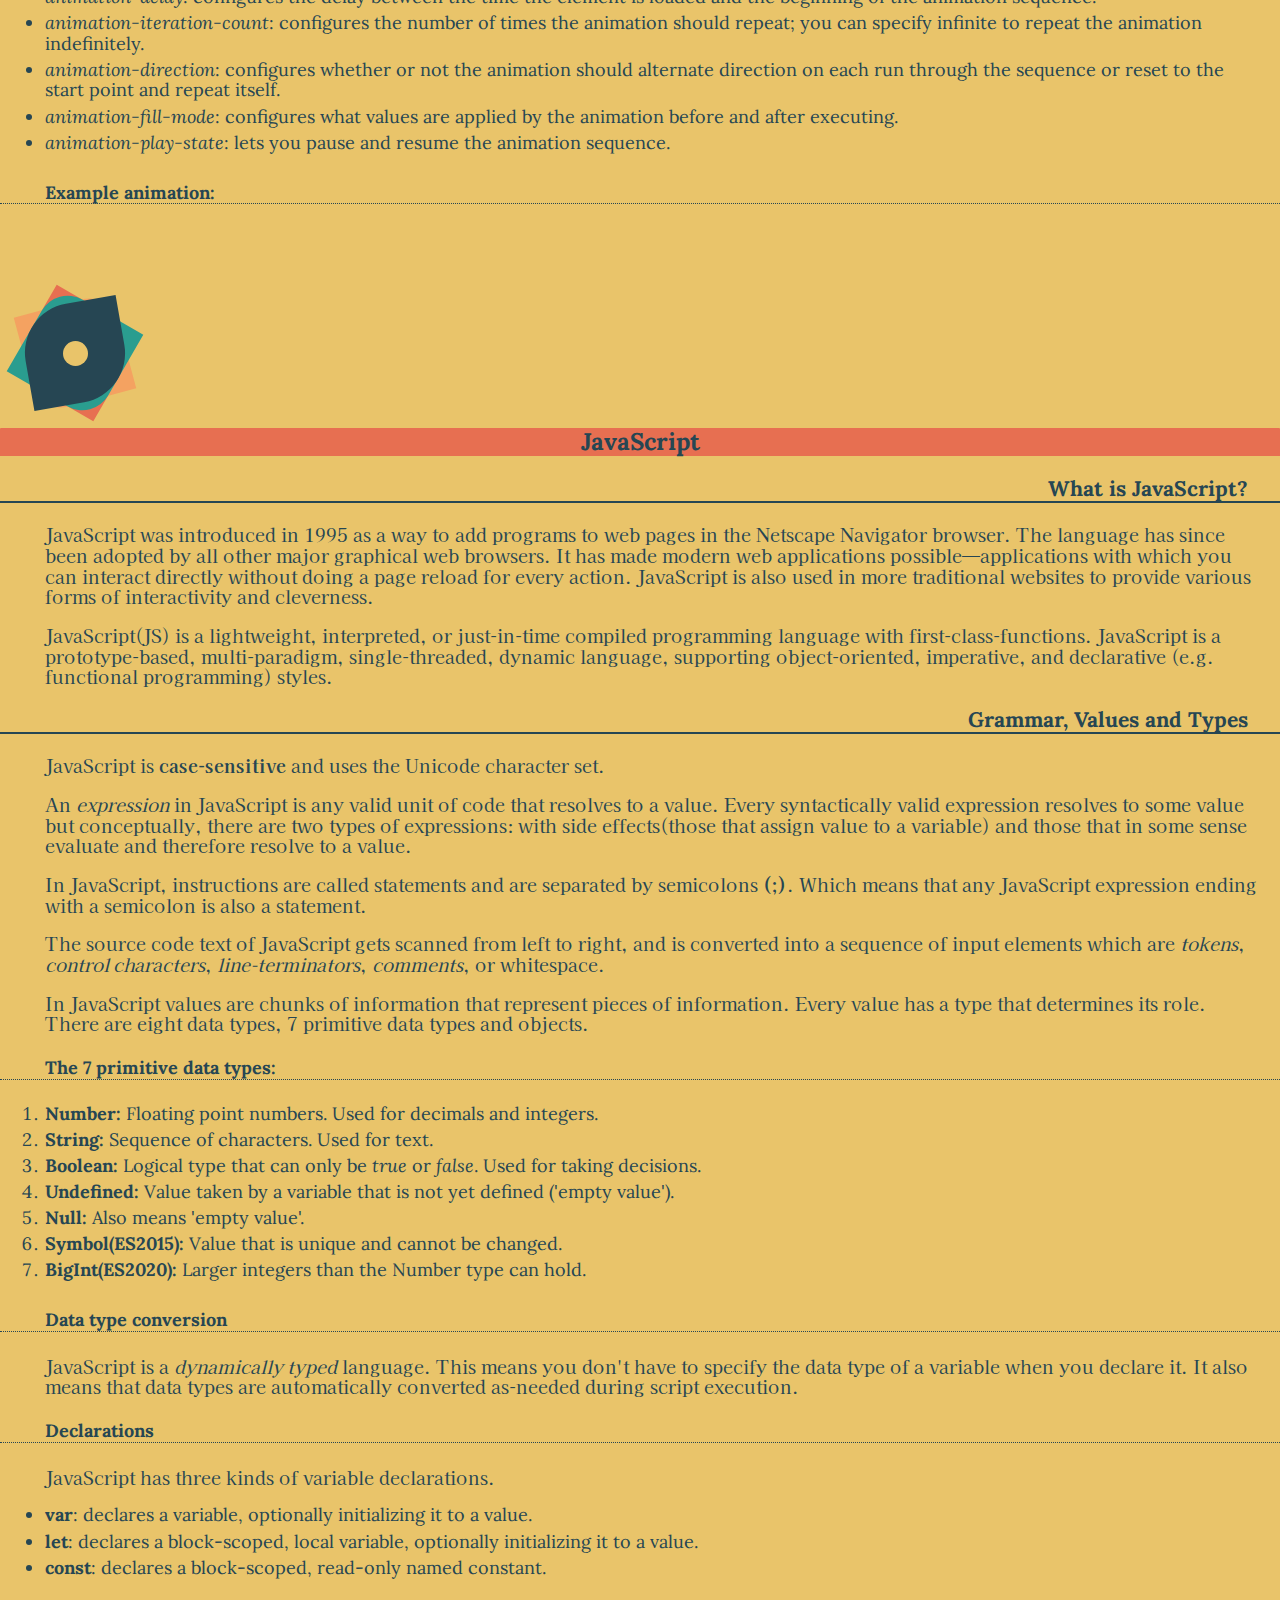
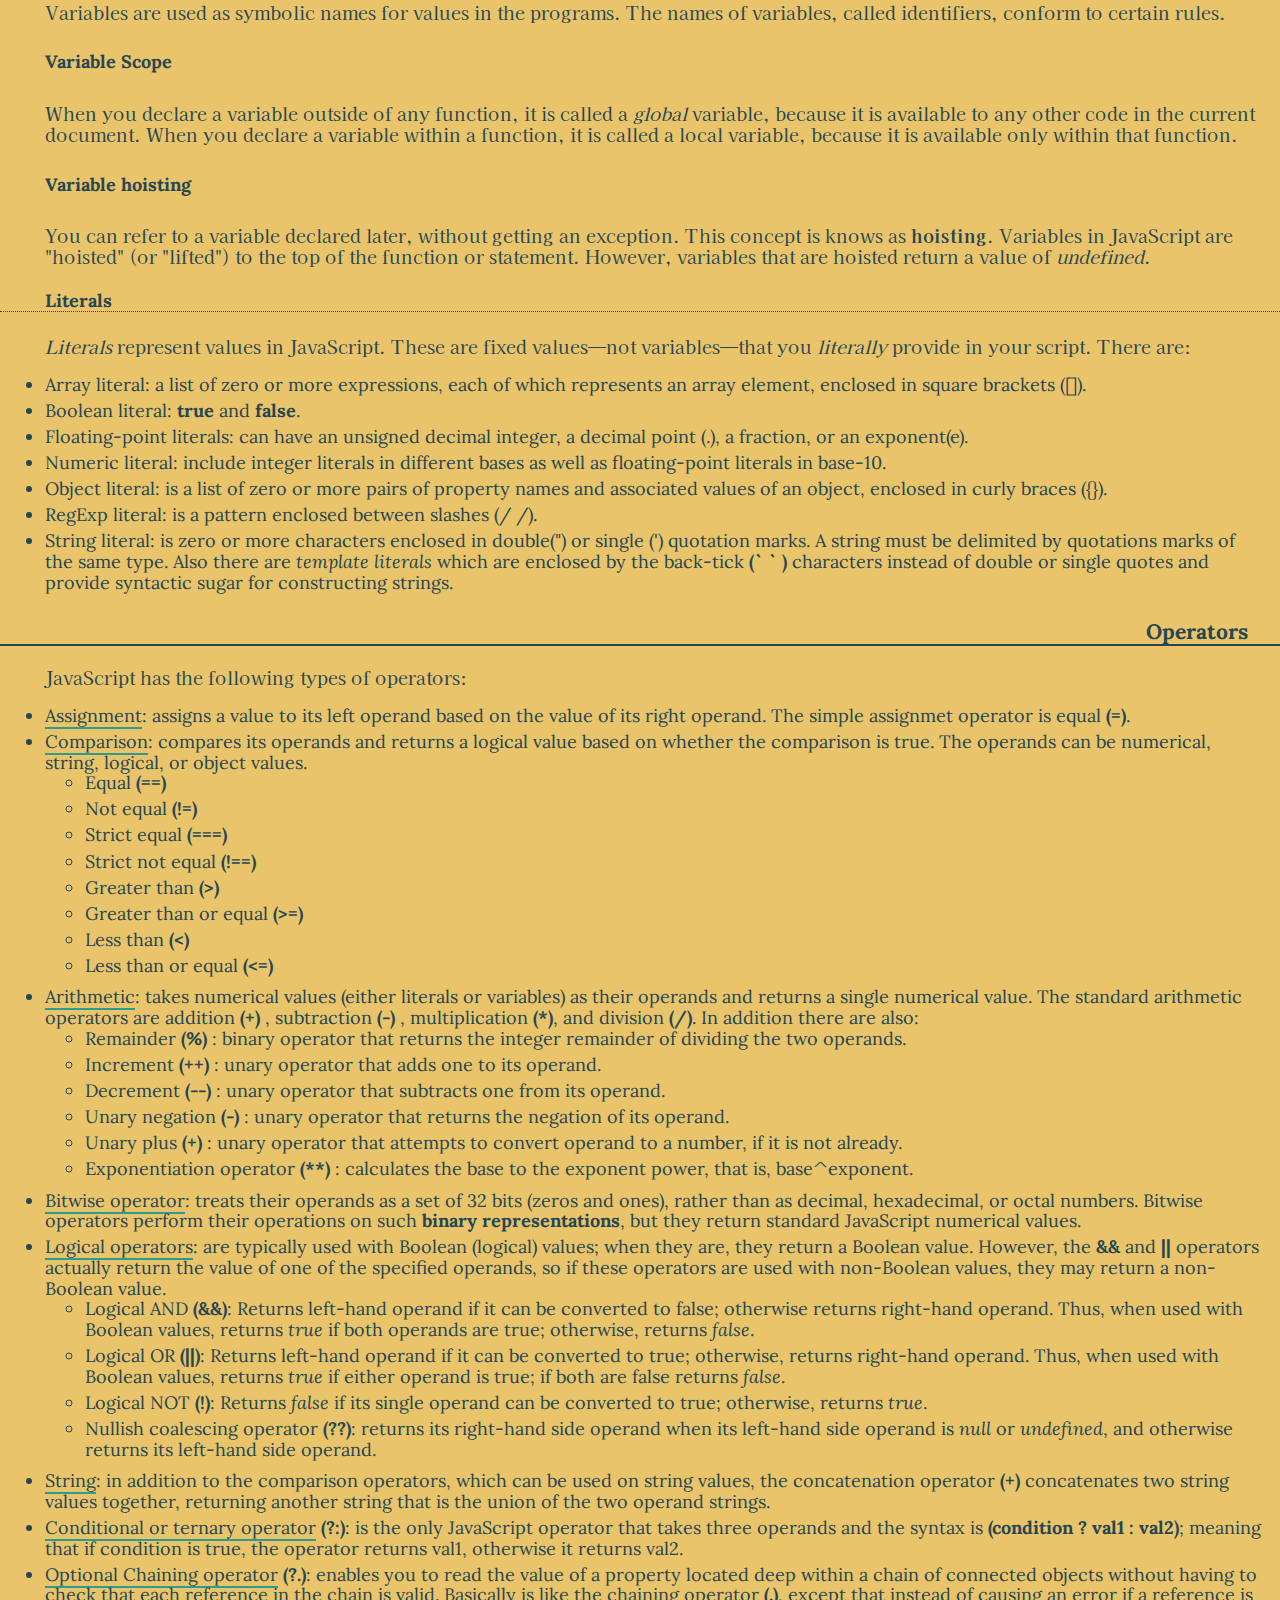
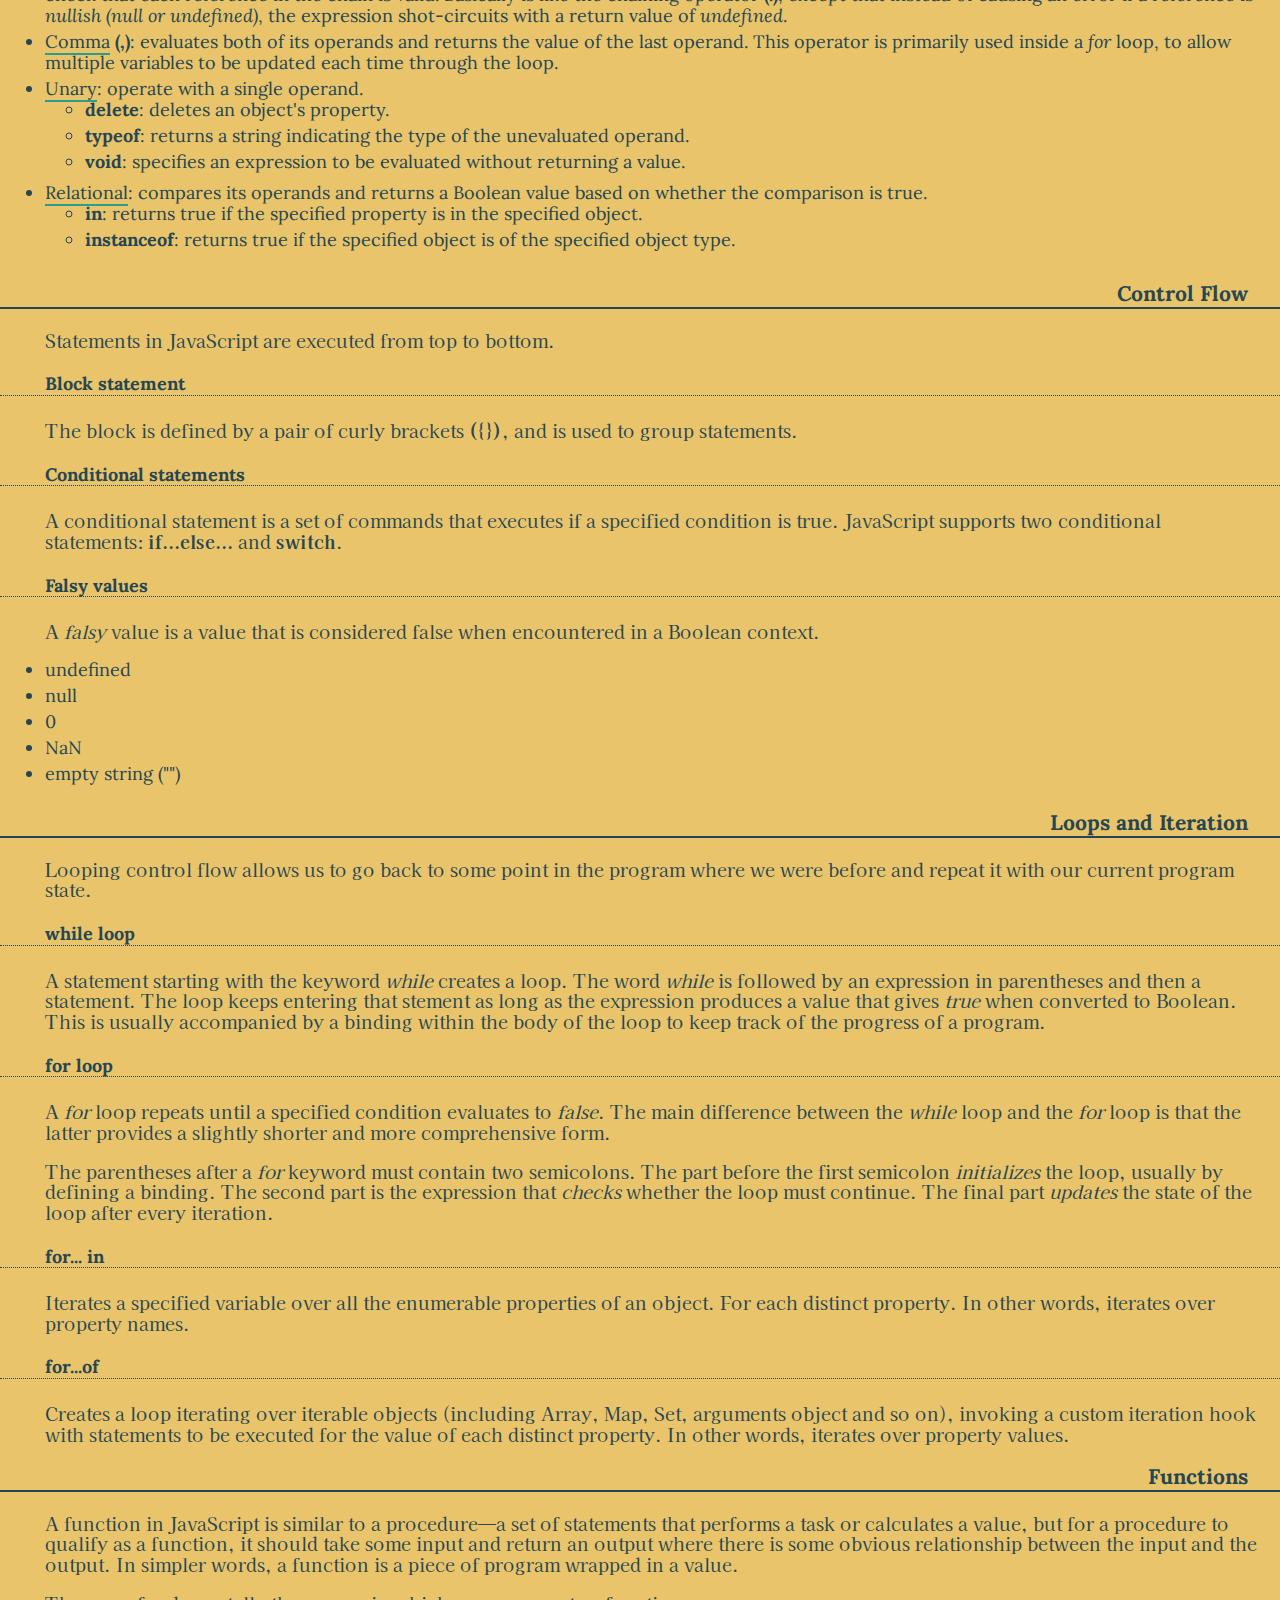
==== commit e528c15c: "Add buffers and stream sections" ====
--- a/index.html
+++ b/index.html
@@ -226,6 +226,58 @@
         <a href="#react-9">
           <li>
             Redux
+          </li>
+        </a>
+        <a href="#react-10">
+          <li>
+            Context
+          </li>
+        </a>
+        <a href="#react-11">
+          <li>
+            Hooks
+          </li>
+        </a>
+      </ol>
+      <li class="nodejs-nav pnav">
+        <img src="/images/node-js.svg" alt="nodejs logo" width="27" height="27">
+        <p>Node.js</p>
+      </li>
+      <ol class="secondary-nav">
+        <a href="#nodejs-1">
+          <li>
+            What is Node.js?
+          </li>
+        </a>
+        <a href="#nodejs-2">
+          <li>
+            Event Loop
+          </li>
+        </a>
+        <a href="#nodejs-3">
+          <li>
+            The Call Stack
+          </li>
+        </a>
+        <a href="#nodejs-4">
+          <li>
+            Buffers
+          </li>
+        </a>
+        <a href="#nodejs-5">
+          <li>
+            Streams
+          </li>
+        </a>
+      </ol>
+      <li class="mongodb-nav pnav">
+        <img src="/images/Antu_mongodb.svg" alt="mongodb logo" width="27" height="27">
+        <p>MongoDB</p>
+      </li>
+      <ol class="secondary-nav">
+        <a href="#mongodb-1">
+          <li>
+            What is MongoDB?
           </li>
         </a>
       </ol>
@@ -1643,10 +1695,178 @@
       <p>It's common to have logic directly in components, such as making an async request in a click handler or a
         <code>useEffect</code> hook and then processing the results. However, it's often necessary to move as much of
         that logic as possible outside the UI layer. This may be done to improve testability of the logic, to keep the
-        UI layer as thin and "presentational" as possible, or to improve code reuse and sharing.</p>
+        UI layer as thin and "presentational" as possible, or to improve code reuse and sharing.
+      </p>
       <p>In a sense, a thunk is a loophole where <b>you can write any code that needs to interact with the Redux store,
           ahead of time, without needing to know <i>which</i> Redux store will be used</b>. This keeps the logic from
         being bound to any specific Redux store instance and keeps it reusable.</p>
+      <h3 id="react-10">Context</h3>
+      <p>Context provides a way to pass data through the component tree without having to pass props down manually at
+        every level.</p>
+      <p>In a typical React application, data is passed top-down (parent to child) via props, but such usage can be
+        cumbersome for certain types of props (e.g. locate preference, UI theme) that are required by many components
+        within an application. Context provides a wat to share values between components without having to explicitly
+        pass a prop through every level of the tree.</p>
+      <h5>How it works</h5>
+      <p><code>React.createContext()</code> is all you need. It returns a consumer and a provider. <b>Provider</b> is a
+        component that as it's name suggests provides the state to it's children. It will hold the "store" and be the
+        parent of all the components that might need that store. <b>Consumer</b> as it so happens is a component that
+        consumes and uses the state.</p>
+      <h3 id="react-11">Hooks</h3>
+      <p>Hooks are functions that let you "hook into" React state and lifecycle features from function components. Hooks
+        don't work inside classes -they let you use React without classes.</p>
+      <h4>Rules of Hooks</h4>
+      <p>Hooks are JavaScript functions, but they impose two additional rules:</p>
+      <ul>
+        <li>Only call Hooks <b>at the top level</b>. Don't call Hooks inside loops, conditions, or nested functions.
+        </li>
+        <li>Only call Hooks <b>from React function components</b>. Don't call Hooks from regular JavaScript functions.
+          (There is just one other valid place to call Hooks -your own custom Hooks).</li>
+      </ul>
+      <h4>Building Hooks</h4>
+      <p>Sometimes, we want to reuse some stateful logic between components. Traditionally, ther were two popular
+        solutions to this problem: <span>higher-order components</span> and <span>render props</span>. Custom Hooks let
+        you do this, but without adding more components to your tree.</p>
+      <p>So, custom Hooks are more of a convention than a feature. If a function's name starts with "<code>use</code>"
+        and it calls other Hooks, we say it is a custom Hook.</p>
+      <h4>Why use Hooks?</h4>
+      <p>Hooks solve a wide variety of seemingly unconnected problems in React that we've encountered over five years of
+        writing and maintaning tens of thousands of components. Whether you're learning React, use it daily, or even
+        prefer a different library with a similar component model, you might recognize some of these problems.</p>
+      <h5>It's hard to reuse stateful logic between components</h5>
+      <p>React doesn't offer a way to "attach" reusable behavior to a ccomponent (for example, connecting it to a
+        store). If you look to a typical React application in React DevTools, you will likely ding a "wrapper hell" of
+        components, render props, and other abstractions. While we could filter them out in DevTools, this points to a
+        deeper underlying problem: <span>React needs a better primitive for sharing stateful logic</span>.</p>
+      <p>With Hooks, you can extract stateful logic from a component so it can be tested independently and reused.
+        <b>Hooks allow you to reuse stateful logic without changing your component hierarchy</b>. This makes it easy to
+        share Hooks among many components or with the community.
+      </p>
+      <h5>Complex components become hard to understand</h5>
+      <p>We've often had to maintain components that started out simple but grew into an unmanageable mess of stateful
+        logic and side effects. Each lifecycle method often contains a mix of unrelated logic. For example, components
+        might perform some data fetching in <code>componentDidMount</code> and <code>componentDidUpdate</code>. However,
+        the same <code>componentDidMount</code> method might also ccontain some unrelated logic that sets up event
+        listeners, with cleanup performed in <code>componentWillUnmount</code>. Mutually related code that changed
+        together gets split apart, but completely unrelated code ends up combined in a single method. This makes it too
+        easy to introduce bugs and inconsistencies.</p>
+      <p>To solve this, <b>Hooks let you split one component into smaller functions based on what pieces are related
+          (such as setting up a subscription or fetching data)</b>, rather than forcing a split based on lifecycle
+        methods. You may also opt into managing the component's local state with a reducer to make it more predictable.
+      </p>
+      <h5>Classes confuse both people and machines</h5>
+      <p>In addition to making code reuse and code organization more difficult, classes can be a large
+        barrier to learning React. You have to understand how <code>this</code> works in JavsScript, which is very
+        different from how it works in most languages. You have to remember to bind the event handlers. Without unstable
+        <i>syntax proposals</i>, the code is very verbose. People can understand props, state, and top-down data flow
+        perfectly well but still struggle with classes. The distinction between function and class components in React
+        and when to use each one leads to disagreements even between experienced React developers.
+      </p>
+      <p>Additionally, it is wanted for React to stay relevant in the next five years. As Svelte, Angular, Glimmer, and
+        others show, <i>ahead-of-time compilation</i> of components has a lot of future potential. Especially if it's
+        not limited to templates. Recently, experiments have been made with <span>component folding</span> using
+        <i>Prepack</i>, and it's been found promising early results. However, it was also found that class components
+        can encourage
+        unintentional patterns that make these optimizations fall back to a slower path. Classes present issues for
+        today's tools, too. For example, classes don't minify very well, and they make hot reloading flaky and
+        unreliable. We want to present an API that makes it more likely for code to stay on the optimizable path.
+      </p>
+      <p>To solve these problems, <b>Hooks let you use more of React's features without classes</b>. Conceptually, React
+        components have always been closer to functions. Hooks, embrace functions, but wwithout sacrificing the
+        practical spirit of React. Hooks provide access to imperative escape hatches and don't require you to learn
+        complex functional or reactive programming techniques.</p>
+    </article>
+    <article id="nodejs">
+      <h2>Node.js</h2>
+      <h3 id="nodejs-1">What is Node.js?</h3>
+      <p>Node.js is an open-source and cross-platform JavaScript runtime environment. It is a popular tool for almost
+        any kind of project.</p>
+      <p>Node.js runs the V8 JavaScript engine, the core of Google Chrome, outside of the browser. This allows Node.js
+        to be very performant.</p>
+      <p>A Node.js app runs in a single process, without creating a new thread for every request. Node.js provides a set
+        of asynchronous I/O primitives in its standard library that prevent JavaScript code from blocking and generally,
+        libraries in Node.js are written using non-blocking paradigms, making blocking behavior the exception rather
+        than the norm.</p>
+      <p>When Node.js performs an I/O operation, like reading from a network, accessing a database or the filesystem,
+        instead of blocking the thread and wasting CPU cycles waiting, Node.js will resume the operations when the
+        response comes back.</p>
+      <p>This allows Node.js to handle thousands of concurrent connections with a single server without introducing the
+        burden of managing thread concurrency, which could be a significant source of bugs.</p>
+      <h3 id="nodejs-2">Event Loop</h3>
+      <p>The <b>Event Loop</b> is one of the most important aspects to understand about Node.js.</p>
+      <p>This is important because it explains how Node.js can be asynchronous and have non blocking I/O, and so it
+        explains basically the "killer app" of Node.js, the thing that made it this successful.</p>
+      <p>The Node.js JavaScript code runs on a single thread. There is just one thing happening at a time. This is a
+        limitation thats actually very helpful, as it simplifies a lot how you program without worrying about
+        concurrency issues.</p>
+      <p>You just need to pay attention to how you write your code and avoid anything that could block the thread, like
+        synchronous network calls of infinite loops.</p>
+      <p>In general, in most browsers there is an event loop for every browser tab, to make every process isolated and
+        avoid a web page with infinite loops or heavy processing to block your entire browser.</p>
+      <p>The environment manages multiple concurrent event loops, to handle API calls for example. Web Workers run their
+        own event loop as well.</p>
+      <p>You mainly need to be concerned that <i>your code</i> will run on a single event loop, and write code with this
+        thing in mind to avoid blocking it.</p>
+      <h3 id="nodejs-3">The Call Stack</h3>
+      <p>The call stack is a LIFO (Last in, First Out) stack. The event loop continuously checks the call stack to see
+        if there's any function that needs to run. While doing so, it adds any function call it finds to the call stack
+        and executes each one in order.</p>
+      <h4>ES6 Job Queue</h4>
+      <p>ECMAScript 2015 introduced the conccept of the <b>Job Queue</b>, which is used by Promises (also introduced in
+        ES6/ES2015). It's a way to execute the result of an async function as soon as possible, rather than being put at
+        the end of the call stack.</p>
+      <p>Promises that resolve before the current function ends will be executed right after the current function.</p>
+      <h3 id="nodejs-4">Buffers</h3>
+      <h4>What are Buffers?</h4>
+      <p>The <code>Buffer</code> class in Node.js is designed to hanlde raw data. Each buffer corresponds to some raw
+        memory allocated outside V8. Buffers act somewhat like arrays of integers, but aren't resizable and have a whole
+        bunch of methods specifically for binary data. The integers in a buffer each represent a byte and so are limited
+        to values from 0 to 255 inclusive.</p>
+      <p>In the wild, buffers are usually seen in the context of binary data coming from streams, such as
+        <code>fs.createReadStream</code>.
+      </p>
+      <h4>Why Buffers?</h4>
+      <p>Pure JavaScript, while great with unicode-encoded strings, does not handle straight binary data very well. This
+        is fine on the browser, where most data is in the form of strings. However, Node.js servers have to also deal
+        with TCP streams and reading and writing to the filesystem, both of which make it necessary to deal with purely
+        binary streams of data.</p>
+      <p>One way to handle this problem is to just use strings <i>anyway</i>, which is exactly what Node.js did at
+        first. However, this approach is extremely problematic to work with; It's slow, makes you work with an API
+        designed for strings and not binary data, and has a tendency to break in strange and mysterious ways.</p>
+      <h3 id="nodejs-5">Streams</h3>
+      <h4>What are Streams?</h4>
+      <p>Streams are one of the fundamental concepts that power Node.js applications. They are a way to handle
+        readind/writing files, network communications, or any kind of end-to-end information exchange in an efficient
+        way.</p>
+      <p>Streams are not a concept unique to Node.js. They were introduced in the Unix operating system decades ago, and
+        programs can interact with each other passing streams through the pipe operator (<code>|</code>).</p>
+      <p>For example, in the traditional way, when you tell the program to read a file, the file is read into memory,
+        from start to finish, and then you process it.</p>
+      <p>Using streams you read it piece by piece, processing its contents without keeping it all in memory.</p>
+      <h4>Why Streams?</h4>
+      <p>Streams basically provide two major advantages over using other data handling methods:</p>
+      <ul>
+        <li><b>Memory efficiency</b>: you don't need to lead large amount of data in memory before you are able to
+          process it.</li>
+        <li><b>Time efficiency</b>: it takes way less time to start processing data, since you can start processing as
+          soon as you have it, rather than waiting till the whole data payload is available.</li>
+      </ul>
+      <h4>Types of Streams</h4>
+      <ul>
+        <li><code>Readable</code>: a stream you can pipe from, but not pipe into (you can receive data, but not send
+          data to it). When you push data into a readable srtream, it is buffered, until a consumer starts to read the
+          data.</li>
+        <li><code>Writable</code>: a stream you can pipe into, but not pipe from (you can send data, but not receive
+          from it).</li>
+        <li><code>Duplex</code>: a stream you can both pipe into and pipe from, basically a combination of a Readable
+          and Writable stream.</li>
+        <li><code>Transform</code>: a Transform stream is similar to a Duplex, but the output is a transform of its
+          input.</li>
+      </ul>
+    </article>
+    <article id="mongodb">
+      <h2>MongoDB</h2>
+      <h3 id="mongodb-1">What is MongoDB?</h3>
     </article>
   </main>
   <footer>
--- a/css/style.css
+++ b/css/style.css
@@ -36,8 +36,16 @@
 #css > p,
 #js > ul,
 #js > p,
+#js > ol,
 #react > ul,
 #react > p,
+#react > ol,
+#nodejs > p,
+#nodejs > ul,
+#nodejs > ol,
+#mongodb > p,
+#mongodb > ul,
+#mongodb > ol,
 main h4,
 main h5,
 main details,
@@ -86,7 +94,7 @@
 }
 
 b {
-  font-weight: bold;
+  font-weight: 900px;
 }
 p,
 details {
